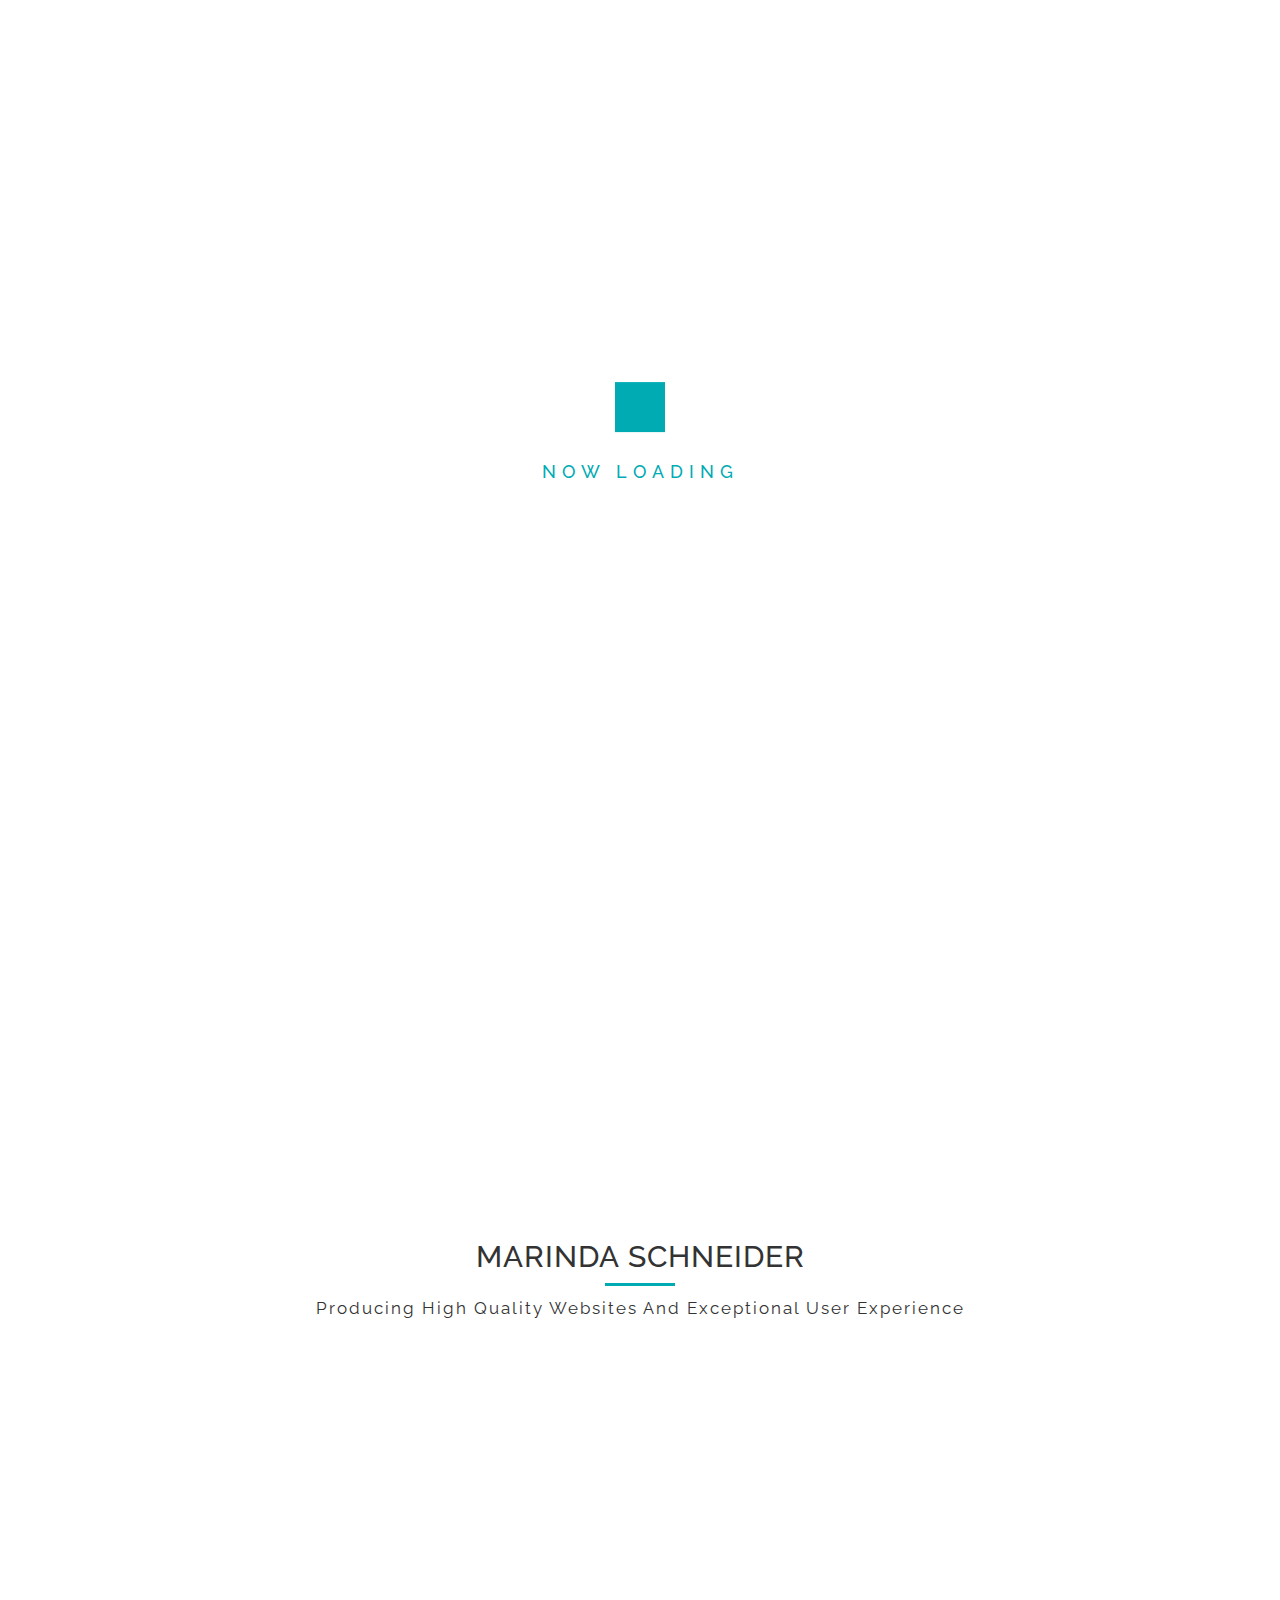
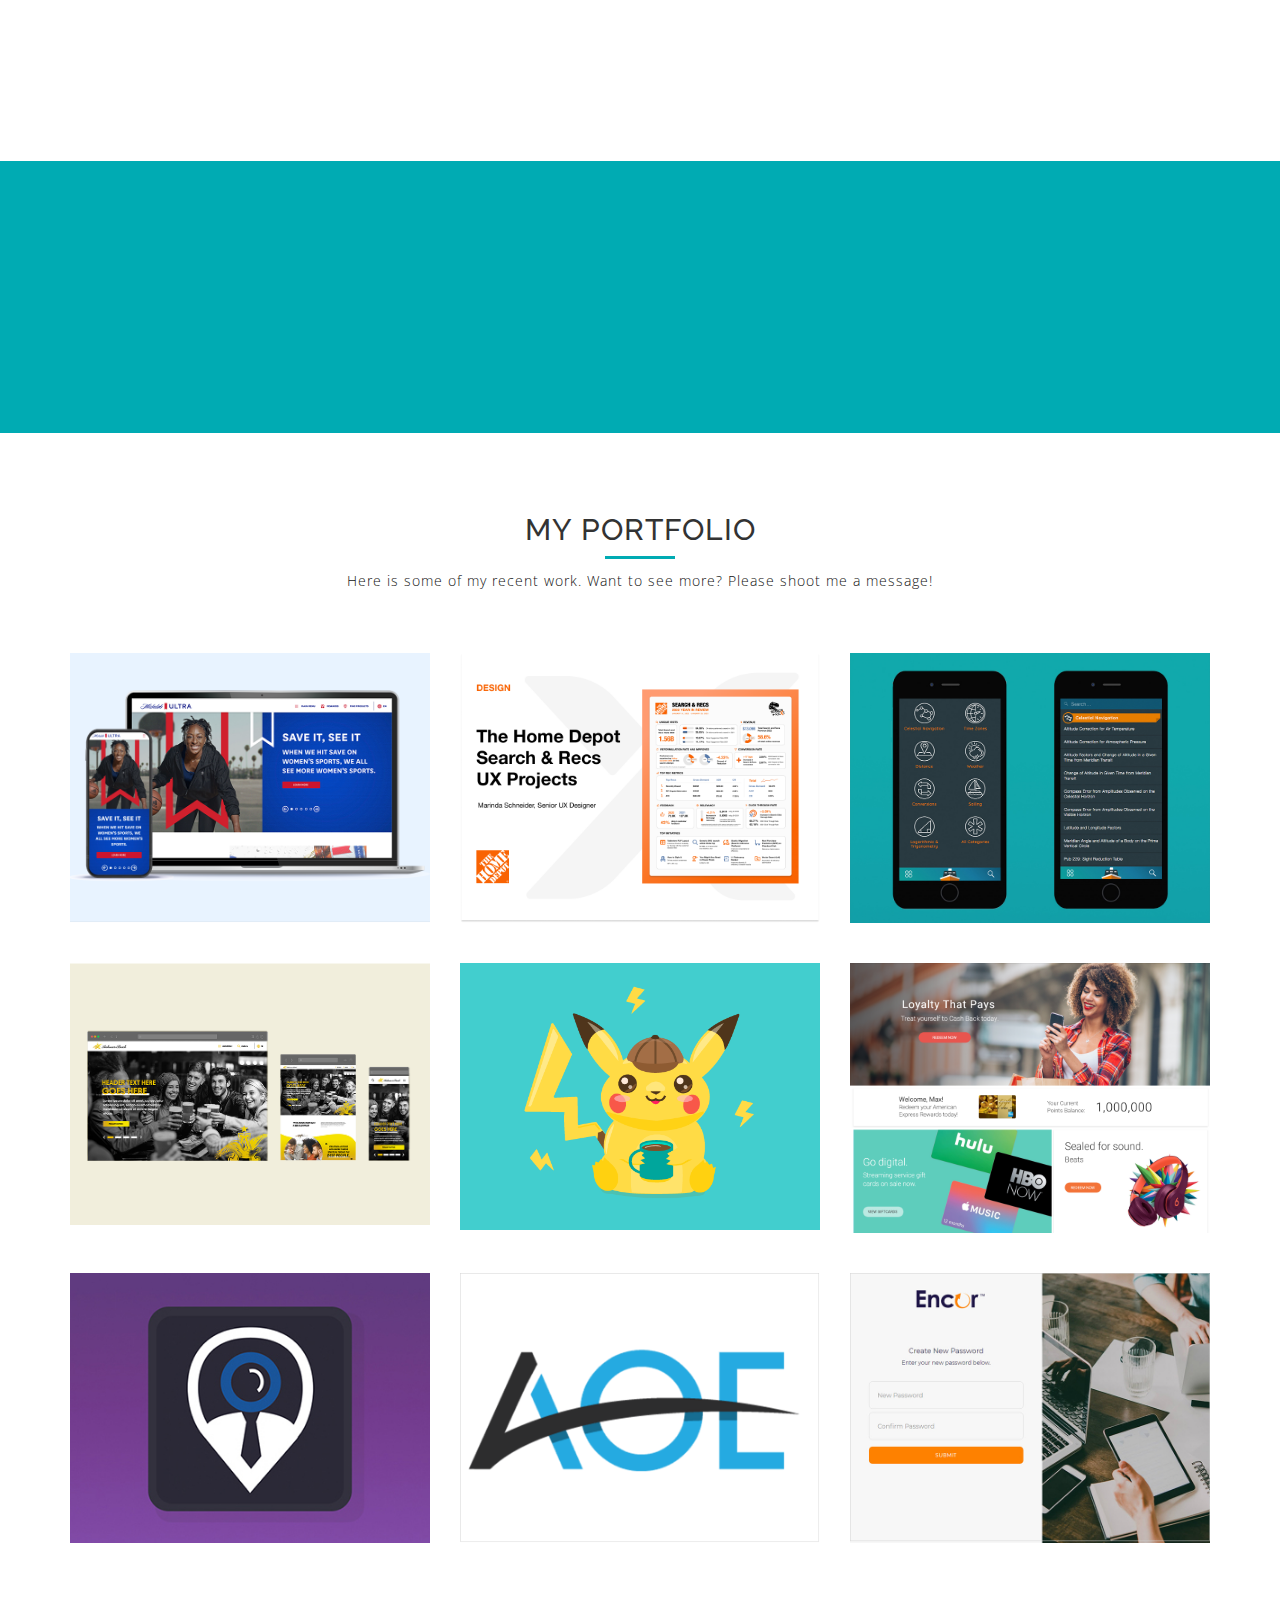
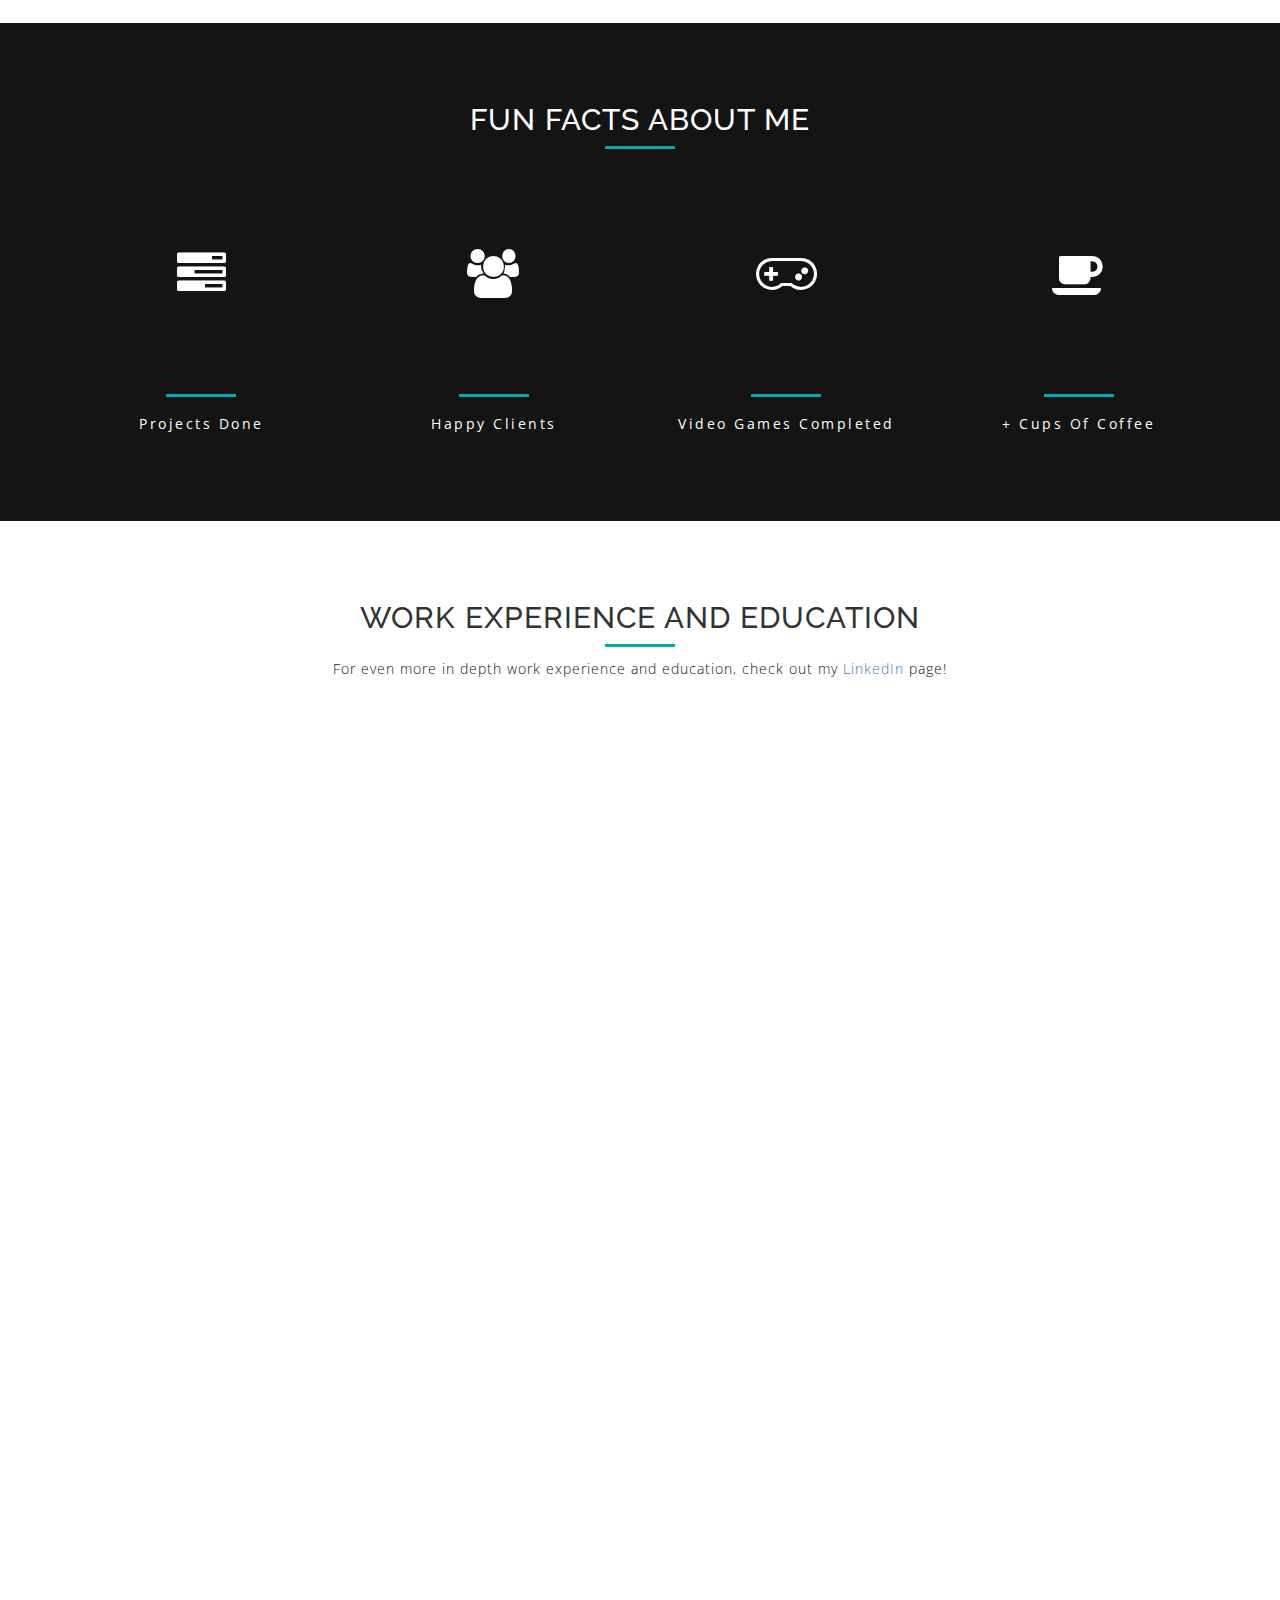
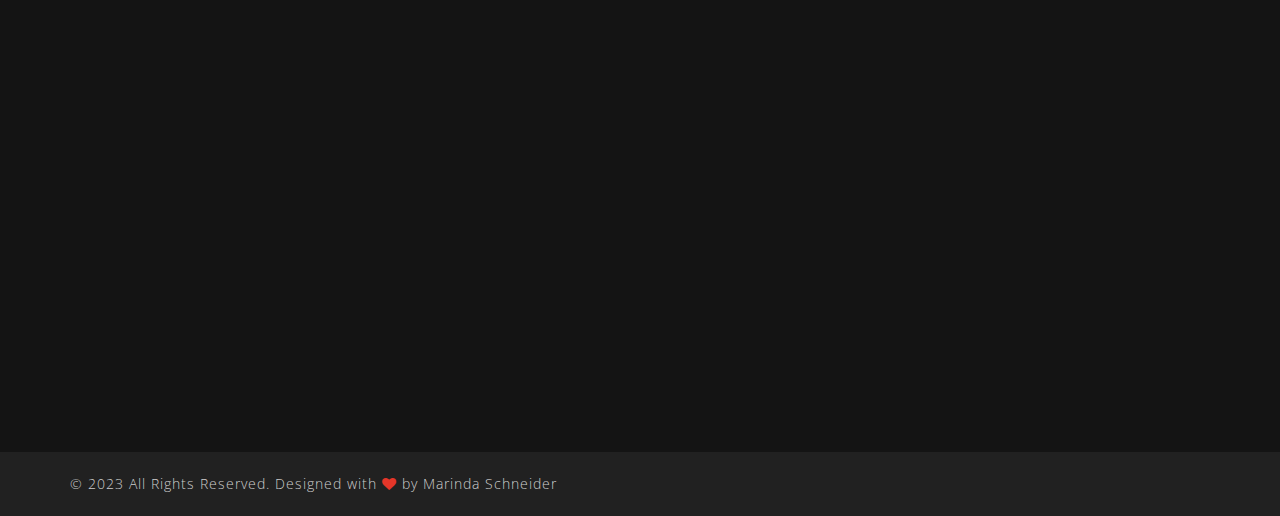
==== index.html @ 177c88ee "Update index.html" ====
<!DOCTYPE html>
<html lang="en">
<head>
	<meta charset="utf-8">
	<!-- IE compatibility -->
    <meta http-equiv="X-UA-Compatible" content="IE=edge">
    <meta name="viewport" content="width=device-width, initial-scale=1">
    <meta name="description" content="Prema is a personal responsive portfolio template based on bootstrap v3.3.6">
    <meta name="author" content="Ahmed Beheiry">

	<title>Marinda Lynn | Portfolio</title>

	<!-- Favicons Links -->
	<link rel="apple-touch-icon" sizes="180x180" href="img/favicons/apple-touch-icon.png">
	<link rel="icon" type="image/png" href="img/favicons/favicon-32x32.png" sizes="32x32">
	<link rel="icon" type="image/png" href="img/favicons/favicon-16x16.png" sizes="16x16">
	<link rel="manifest" href="img/favicons/manifest.json">
	<link rel="mask-icon" href="img/favicons/safari-pinned-tab.svg" color="#f7465b">
	<link rel="shortcut icon" href="img/favicons/favicon.ico">
	<meta name="msapplication-config" content="img/favicons/browserconfig.xml">
	<meta name="theme-color" content="#0c7cd5">

	<!-- Bootstrap css file -->
	<link rel="stylesheet" href="css/bootstrap.min.css">
	<!-- Fontawesome library css file -->
	<link rel="stylesheet" href="css/all.css">
	<link rel="stylesheet" href="css/font-awesome.min.css">
	<!-- Animate css file -->
	<link rel="stylesheet" href="css/animate.css">
	<!-- Slick Slider css file -->
	<link rel="stylesheet" href="css/slick.css">
	<!-- Custom styles css file -->
	<link rel="stylesheet" href="css/style.css">
	<!-- Color styles css file -->
	<link rel="stylesheet" href="css/colors/color-8.css">


	<!--[if lt IE 9]>
    	<script src="js/html5shiv.js"></script>
    	<script src="js/respond.js"></script>
    <![endif]-->

</head>
<body id="top-page" data-spy="scroll" data-target=".navbar-fixed-top" data-offset="70">

	<!-- Start Loading Page -->
	<div class="loading">
		<div class="loading-wrapper">
			<div class="loader"></div>
			<h4>Now Loading</h4>
		</div>
	</div>
	<!-- End Loading Page --> 

	<!-- start Home Section -->
	<div id="home" class="parallax main">
		<!-- Navigation -->
		<nav class="navbar navbar-default navbar-fixed-top">
			<!-- Start container -->
			<div class="container">
				<!-- Logo and toggle  -->
				<div class="navbar-header">
					<button type="button" class="navbar-toggle collapsed" data-toggle="collapse" data-target="#navbar-collaps" aria-expanded="false">
						<span class="sr-only">Toggle navigation</span>
						<span class="icon-bar"></span>
						<span class="icon-bar"></span>
						<span class="icon-bar"></span>
					</button>
					<!-- Start Logo -->
			  		<a class="scroll-link navbar-brand" href="#top-page">Marinda <span class="colored-brand">Lynn</span></a>
			  		<!-- End Logo -->
				</div>

				<!-- Collect the nav links, forms, and other content for toggling -->
				<div class="collapse navbar-collapse" id="navbar-collaps">
					<ul class="nav navbar-nav navbar-right">
						<li class="active">
							<a class="scroll-link" href="#top-page">Home</a>
						</li>
						<li>
							<a class="scroll-link" href="#about">About</a>
						</li>
						<li>
							<a class="scroll-link" href="#services">Services</a>
						</li>
						<li>
							<a class="scroll-link" href="#experiences">Experiences</a>
						</li>
						<li>
							<a class="scroll-link" href="#skills">Skills</a>
						</li>
						<li>
							<a class="scroll-link" href="#portfolio">Portfolio</a>
						</li>										
						<li>
							<a class="scroll-link" href="#contact">Contact</a>
						</li>
					</ul>
				</div>   <!-- /.navbar-collapse --> 
			</div>   <!-- End container -->
		</nav>   <!-- End Navigation -->
		<!-- Start Content -->
		<div class="hero-content-wrapper hero-overlay">
			<div class="hero-content text-center">
				<div class="container">
					<div class="row">
						<div class="col-xs-12">
							<h1>Hi I'm Marinda</h1>
							<h2>I build & design user interfaces.</h2>
							<p>UI/UX Designer<span class="dot"></span>Front-end Developer<span class="dot"></span>User Experience Expert</p>
							<a href="#portfolio" class="scroll-link btn btn-custom reverse light">My Portfolio</a>
							<a href="#contact" class="scroll-link btn btn-custom">Hire Me</a>
						</div>
					</div>
				</div>				
			</div>
		</div> <!-- End Content -->
		<a href="#about" class="go-down scroll-link">
			<span class="glyphicon glyphicon-menu-down" aria-hidden="true"></span>
		</a>
	</div>
	<!-- End Home Section -->

	<!-- Start About Me Section -->
	<section id="about" class="section">
		<div class="container">
			<div class="row">
				<div class="col-xs-12">
					<div class="profile-intro text-center">
						<div class="profile-img-wrapper wow fadeInUp" data-wow-duration="1s" data-wow-offset="200">
						<img class="img-responsive img-circle" src="img/selfie-200.png" alt="marinda profile picture">
					</div>
					<h2>Marinda Schneider</h2>
					<div class="separator centered"></div>
					<p class="title">Producing high quality websites and exceptional user experience</p>
					</div>
				</div>
			</div>
			<div class="row">
				<!-- My Personal Info -->
				<div class="profile text-center col-sm-5 col-sm-push-7">
					<div class="wow fadeInRight" data-wow-duration="1s" data-wow-offset="200">
						<h4>Personal Info</h4>
						<div class="separator centered"></div>
						<p class="para"><span class="highlight">My Name:</span> Marinda Lynn Schneider</p>
						<p class="para"><span class="highlight">Date Of Birth:</span> 12-21-1992</p>
						<p class="para"><span class="highlight">My Phone: </span>618-670-0621</a></p>
						<p class="para"><span class="highlight">E-mail:</span> <a href="mailto:marindaschneider@gmail.com">marindaschneider@gmail.com</a></p>
						<p class="para"><span class="highlight">Website:</span> <a href="#">www.marindaschneider.com</a></p>
						<p class="para"><span class="highlight">Specialties: </span>Figma, Photoshop, User Testing, HTML, CSS,</p>
						<p class="para"><span class="highlight">My Hobbies:</span> Painting, Going to Concerts, Video Games</p>
					</div>
				</div>
				<div class="info-tabs col-sm-7 col-sm-pull-5 wow fadeInLeft" data-wow-duration="1s" data-wow-offset="200">
					<!-- Tabs Nav -->
					<ul class="nav nav-tabs" role="tablist">
						<li role="presentation" class="active">
							<a href="#about-me-panel" aria-controls="about-me-panel" role="tab" data-toggle="tab">About Me</a>
						</li>
						<li role="presentation">
							<a href="#why-me-panel" aria-controls="why-me-panel" role="tab" data-toggle="tab">Why Me</a>
						</li>
						<li role="presentation">
							<a href="#my-vision-panel" aria-controls="my-vision-panel" role="tab" data-toggle="tab">My Vision</a>
						</li>
					</ul>
					<!-- Tabs Panel -->
					<div class="tab-content">
						<!-- About Me Panel -->
						<div role="tabpanel" class="tab-pane fade in active" id="about-me-panel">
							<h4>About Me</h4>
							<div class="separator"></div>
							<p class="para"><span>I am a creative designer who believes in a healthy balance of careful craft, collaboration and good old fashioned hard work. <br>I've always been drawn to the overlap between design and development. With my broad set of skills, I work on project involving everything from graphic design to UX to front-end development.</span></p>
						</div>
						<!-- Why Me Panel -->
						<div role="tabpanel" class="tab-pane fade" id="why-me-panel">
							<h4>Why to choose me</h4>
							<div class="separator"></div>
							<p class="para">Creativity is so exciting and I love making visions a reality. I believe my attentiveness and drive help me truly analyze each client's unique needs. I'm always eager to learn more and ready to adapt in this constantly changing digital environment. Let's collaborate!</p>
						</div>
						<!-- My Vision Panel -->
						<div role="tabpanel" class="tab-pane fade" id="my-vision-panel">
							<h4>Merging both hemispheres of the brain</h4>
							<div class="separator"></div>
							<p class="para">By bringing the left and right parts of the brain together—I create results and creativity.</p>
							<p class="para">Left brain: entrepreneur<br>My quest for performance, driving results, and my love of numbers push me to achieve unparalleled results.</p>
							<p class="para">Right brain: creative<br>I add a playful element to my best practices, as well as a fun aesthetic that is both charming and surprising.</p>
						</div>
					</div>
				</div>
			</div>
		</div>
	</section>
	<!-- End About Me Section -->

	<!-- Start Ready Section -->
	<section id="ready" class="section text-center">
		<div class="container">
			<div class="row">
				<div class="col-sm-12">
					<h3 class="wow fadeInLeft" data-wow-duration="1s" data-wow-offset="200">Every challenge has a digital solution. Let's chat about it.</h3>
					<a href="#contact" class="wow fadeInUp scroll-link btn btn-custom light outline-white" data-wow-duration="1s" data-wow-offset="200">Contact me</a>
					<a href="Mschneider-Resume.pdf" class="wow fadeInUp btn btn-custom dark outline-white"  data-wow-duration="1s" data-wow-offset="200" data-wow-delay="0.2s"><i class="fa fa-download"></i> My resume</a>
				</div>
			</div>
		</div>
	</section>
	<!-- End Ready Section -->

		<!-- Start Portfolio Section -->
	<section id="portfolio" class="section text-center">
		<div class="container">
			<div class="row">
				<div class="col-xs-12">
					<div class="section-intro">
						<h2>My Portfolio</h2>
						<div class="separator centered"></div>
						<p class="para">Here is some of my recent work. Want to see more? Please shoot me a message!</p>
					</div>
				</div>
			</div>
			<!-- Toggle categories | hide for now -->
			<!-- <div class="controls">
				<button class="filter btn btn-custom" data-filter="all" data-toggle="tooltip" data-placement="top" title="9">All</button>
				<button class="filter btn btn-custom" data-filter=".design" data-toggle="tooltip" data-placement="top" title="3">Design</button>
				<button class="filter btn btn-custom" data-filter=".development" data-toggle="tooltip" data-placement="top" title="4">Development</button>
				<button class="filter btn btn-custom" data-filter=".branding" data-toggle="tooltip" data-placement="top" title="4">UI/UX</button>
			</div> -->
			<div id="Container" class="row">
				<!-- Project 1 -->
				<div class="mix design branding col-md-4 col-sm-6 col-xs-12" data-my-order="1">
					<div class="project" data-toggle="modal" data-target="#modal">
						<div class="project-img-wrapper">
							<img class="center-block img-responsive" src="img/ultra-800.png" alt="project-1">
						</div>
						<div class="img-overlay">
							<div class="overlay-text">
								<h4>Michelob ULTRA</h4>
								<p>UI/UX | Design</p>
							</div>
						</div>
					</div>	
					<!-- Modal -->
					<div class="modal fade" id="modal" tabindex="-1" role="dialog" aria-labelledby="label_1">
					  <div class="modal-dialog" role="document">
					    <div class="modal-content">
					      <div class="modal-header">
					        <button type="button" class="close" data-dismiss="modal" aria-label="Close"><span aria-hidden="true">&times;</span></button>
					        <h4 class="modal-title" id="label_1">Anheuser-Busch | Michelob ULTRA</h4>
					      </div>
					      <div class="modal-body">
					        <img class="center-block img-responsive thumbnail" src="img/ultra-800.png" alt="project-1">
					        <h4>Michelob ULTRA Site Rebuild</h4>
					        <div class="separator"></div>
					        <p class="para subtitle">( design, UI/UX )</p>
					        <p class="para project-description">All of the Anheuser-Busch websites needed a data-driven revamp, and I was hired as one of the lead designers for the job. We collected qualitative and quantitative data, created personas, site maps and user journeys, and applied that data to create a fresh responsive design. We were able to bring the work hard, play hard mantra of Michelob ULTRA to life through engaging animations, clean use of white space, and placement of the right beautiful imagery.</p>
					        <a href="https://www.figma.com/proto/SZB9YFiKSXVrILWa5N7ptN/Site-Rebuild-Michelob-ULTRA?node-id=108-32043&scaling=scale-down&page-id=108%3A32041&starting-point-node-id=108%3A32043&show-proto-sidebar=1" class="btn btn-custom btn-custom-reverse" target=”_blank”>Figma - Desktop</a>
					        <a href="https://www.figma.com/proto/SZB9YFiKSXVrILWa5N7ptN/Site-Rebuild-Michelob-ULTRA?node-id=2893-27808&scaling=scale-down&page-id=2893%3A26605&starting-point-node-id=2893%3A28347&show-proto-sidebar=1" class="btn btn-custom btn-custom-reverse" target=”_blank”>Figma - Mobile</a> 
					      </div>
					    </div>
					  </div>
					</div>  <!-- End Modal -->
				</div>
				<!-- Project 2 -->
				<div class="mix branding col-md-4 col-sm-6 col-xs-12" data-my-order="2">
					<div class="project" data-toggle="modal" data-target="#modal-2">
						<div class="project-img-wrapper">
							<img class="center-block img-responsive" src="img/home-depot-cover.png" alt="project-2">
						</div>
						<div class="img-overlay">
							<div class="overlay-text">
								<h4>Home Depot Projects</h4>
								<p>UI/UX Design & Research</p>
							</div>
						</div>
					</div>	
					<!-- Modal -->
					<div class="modal fade" id="modal-2" tabindex="-1" role="dialog" aria-labelledby="label_2">
					  <div class="modal-dialog" role="document">
					    <div class="modal-content">
					      <div class="modal-header">
					        <button type="button" class="close" data-dismiss="modal" aria-label="Close"><span aria-hidden="true">&times;</span></button>
					        <h4 class="modal-title" id="label_2">The Home Depot Projects</h4>
					      </div>
					      <div class="modal-body">
					        <img class="center-block img-responsive thumbnail" src="img/img/home-depot-cover.png" alt="project-2">
					        <h4>Buy It Again, Trending Recs and Infographic</h4>
					        <div class="separator"></div>
					        <p class="para subtitle">( UI/UX Design & Research )</p>
					        <p class="para project-description">Coming Soon</p>
					        <!-- <a href="https://xd.adobe.com/view/ff026f66-040e-455d-7834-1e8c994f4675-8933/" class="btn btn-custom btn-custom-reverse" target="_blank">Live Preview</a> -->
					      </div>
					    </div>
					  </div>
					</div>  <!-- End Modal -->
				</div>
				<!-- Project 3 -->
				<div class="mix design development col-md-4 col-sm-6 col-xs-12" data-my-order="3">
					<div class="project" data-toggle="modal" data-target="#modal-3">
						<div class="project-img-wrapper">
							<img class="center-block img-responsive" src="img/nat-calc.jpg" alt="project-3">
						</div>
						<div class="img-overlay">
							<div class="overlay-text">
								<h4>Nautical Calculator</h4>
								<p>design | development</p>
							</div>
						</div>
					</div>	
					<!-- Modal -->
					<div class="modal fade" id="modal-3" tabindex="-1" role="dialog" aria-labelledby="label_3">
					  <div class="modal-dialog" role="document">
					    <div class="modal-content">
					      <div class="modal-header">
					        <button type="button" class="close" data-dismiss="modal" aria-label="Close"><span aria-hidden="true">&times;</span></button>
					        <h4 class="modal-title" id="label_3">Nautical Calculator</h4>
					      </div>
					      <div class="modal-body">
					        <img class="center-block img-responsive thumbnail" src="img/nat-calc-full.jpg" alt="project-3">
					        <h4>Nautical Calculator</h4>
					        <div class="separator"></div>
					        <p class="para subtitle">( design, development )</p>
					        <p class="para project-description">This Nautical Calculator app was built to solve many of the equations and conversions associated with marine navigation. We designed this mobile app to be a powerful tool for mariners, and built with Node.js and Cordova.</p>
					      </div>
					    </div>
					  </div>
					</div>  <!-- End Modal -->
				</div>
				<!-- Project 4 -->
				<div class="mix branding col-md-4 col-sm-6 col-xs-12" data-my-order="4">
					<div class="project" data-toggle="modal" data-target="#modal-4">
						<div class="project-img-wrapper">
							<img class="center-block img-responsive" src="img/ab-crop.png" alt="project-4">
						</div>
						<div class="img-overlay">
							<div class="overlay-text">
								<h4>Anheuser-Busch</h4>
								<p>UI/UX | Design</p>
							</div>
						</div>
					</div>	
					<!-- Modal -->
					<div class="modal fade" id="modal-4" tabindex="-1" role="dialog" aria-labelledby="label_4">
					  <div class="modal-dialog" role="document">
					    <div class="modal-content">
					      <div class="modal-header">
					        <button type="button" class="close" data-dismiss="modal" aria-label="Close"><span aria-hidden="true">&times;</span></button>
					        <h4 class="modal-title" id="label_4">Anheuser-Busch Site Rebuild</h4>
					      </div>
					      <div class="modal-body">
					        <img class="center-block img-responsive thumbnail" src="img/ab-home.png" alt="project-4">
					        <h4>Anheuser-Busch Site Rebuild - Home & Careers</h4>
					        <div class="separator"></div>
					        <p class="para subtitle">( UI/UX )</p>
					        <p class="para project-description">All of the Anheuser-Busch websites needed a data-driven revamp, and I was hired as one of the lead designers for the job. I assisted another talented Senior designer Edwin Diaz on the Anhueser-Busch.com design. We created an experience that feels exciting and modern, but still captures the spirit of AB's brand.</p>
					        <a href="https://www.figma.com/proto/5yY6zvdUsDvL7zmJSzQRVh/Anheuser-Busch-Site-Rebuild-12-19?node-id=101-23250&scaling=scale-down&starting-point-node-id=101%3A23929" class="btn btn-custom btn-custom-reverse" target=”_blank”>Figma - Desktop</a>
					        <a href="https://www.figma.com/proto/5yY6zvdUsDvL7zmJSzQRVh/Anheuser-Busch-Site-Rebuild-12-19?node-id=101-19154&scaling=scale-down&starting-point-node-id=101%3A21224" class="btn btn-custom btn-custom-reverse" target=”_blank”>Figma - Mobile</a> 
					      </div>
					    </div>
					  </div>
					</div>  <!-- End Modal -->
				</div>
				<!-- Project 5 -->
				<div class="mix design col-md-4 col-sm-6 col-xs-12" data-my-order="5">
					<div class="project" data-toggle="modal" data-target="#modal-5">
						<div class="project-img-wrapper">
							<img class="center-block img-responsive" src="img/dec-pika.png" alt="project-5">
						</div>
						<div class="img-overlay">
							<div class="overlay-text">
								<h4>Detective Pikachu</h4>
								<p>design</p>
							</div>
						</div>
					</div>	
					<!-- Modal -->
					<div class="modal fade" id="modal-5" tabindex="-1" role="dialog" aria-labelledby="label_5">
					  <div class="modal-dialog" role="document">
					    <div class="modal-content">
					      <div class="modal-header">
					        <button type="button" class="close" data-dismiss="modal" aria-label="Close"><span aria-hidden="true">&times;</span></button>
					        <h4 class="modal-title" id="label_5">Detective Pikachu</h4>
					      </div>
					      <div class="modal-body">
					        <img class="center-block img-responsive thumbnail" src="img/dec-pika.png" alt="project-5">
					        <h4>Detective Pikachu</h4>
					        <div class="separator"></div>
					        <p class="para subtitle">( design )</p>
					        <p class="para project-description">Detective Pikachu is a fun illustration I made in my free time!</p>
					      </div>
					    </div>
					  </div>
					</div>  <!-- End Modal -->
				</div>
				<!-- Project 6 -->
				<div class="mix development col-md-4 col-sm-6 col-xs-12" data-my-order="6">
					<div class="project" data-toggle="modal" data-target="#modal-6">
						<div class="project-img-wrapper">
							<img class="center-block img-responsive" src="img/symphony-crop.png" alt="project-6">
						</div>
						<div class="img-overlay">
							<div class="overlay-text">
								<h4>Symphony Loyalty Platform</h4>
								<p>UI/UX | Design | Development</p>
							</div>
						</div>
					</div>	
					<!-- Modal -->
					<div class="modal fade" id="modal-6" tabindex="-1" role="dialog" aria-labelledby="label_6">
					  <div class="modal-dialog" role="document">
					    <div class="modal-content">
					      <div class="modal-header">
					        <button type="button" class="close" data-dismiss="modal" aria-label="Close"><span aria-hidden="true">&times;</span></button>
					        <h4 class="modal-title" id="label_6">Symphony Loyalty Prototype</h4>
					      </div>
					      <div class="modal-body">
					        <img class="center-block img-responsive thumbnail" src="img/symphony.png" alt="project-2">
					        <h4>Symphony Loyalty Prototype</h4>
					        <div class="separator"></div>
					        <p class="para subtitle">( UI/UX | development )</p>
					        <p class="para project-description">This robust prototype was created as the design framework for a new loyalty site. It takes inspiration from Google's Material Design and features a modern, user-friendly experience. Features like single page checkout, pop-up notifications, category feature page, and wishlist guide the user through a seamless and engaging e-commerce experience.</p>
					        <a href="https://xd.adobe.com/view/ff026f66-040e-455d-7834-1e8c994f4675-8933/" class="btn btn-custom btn-custom-reverse" target="_blank">Live Preview</a>
					      </div>
					    </div>
					  </div>
					</div>  <!-- End Modal -->
				</div>
				<!-- Project 7 -->
				<div class="mix branding col-md-4 col-sm-6 col-xs-12" data-my-order="7">
					<div class="project" data-toggle="modal" data-target="#modal-7">
						<div class="project-img-wrapper">
							<img class="center-block img-responsive" src="img/employee_finder_crop.jpg" alt="project-7">
						</div>
						<div class="img-overlay">
							<div class="overlay-text">
								<h4>Employee Finder App</h4>
								<p>UI/UX | Design | Development</p>
							</div>
						</div>
					</div>	
					<!-- Modal -->
					<div class="modal fade" id="modal-7" tabindex="-1" role="dialog" aria-labelledby="label_7">
					  <div class="modal-dialog" role="document">
					    <div class="modal-content">
					      <div class="modal-header">
					        <button type="button" class="close" data-dismiss="modal" aria-label="Close"><span aria-hidden="true">&times;</span></button>
					        <h4 class="modal-title" id="label_7">Employee Finder</h4>
					      </div>
					      <div class="modal-body">
					        <img class="center-block img-responsive thumbnail" src="img/employee_finder.jpg" alt="project-7">
					        <h4>Employee Finder React.js App</h4>
					        <div class="separator"></div>
					        <p class="para subtitle">( UI/UX / Development / Logo Design)</p>
					        <p class="para project-description">The Employee Finder is a React.js web app that allows the user to find employees. I created the UI for this app and developed the code with my team.</p>
					      </div>
					    </div>
					  </div>
					</div>  <!-- End Modal -->
				</div>
				<!-- Project 8 -->
				<div class="mix development col-md-4 col-sm-6 col-xs-12" data-my-order="8">
					<div class="project" data-toggle="modal" data-target="#modal-8">
						<div class="project-img-wrapper">
							<img class="center-block img-responsive" src="img/aoe-logo.png" alt="project-8">
						</div>
						<div class="img-overlay">
							<div class="overlay-text">
								<h4>AOE</h4>
								<p>UI/UX | Development</p>
							</div>
						</div>
					</div>	
					<!-- Modal -->
					<div class="modal fade" id="modal-8" tabindex="-1" role="dialog" aria-labelledby="label_8">
					  <div class="modal-dialog" role="document">
					    <div class="modal-content">
					      <div class="modal-header">
					        <button type="button" class="close" data-dismiss="modal" aria-label="Close"><span aria-hidden="true">&times;</span></button>
					        <h4 class="modal-title" id="label_8">AOE</h4>
					      </div>
					      <div class="modal-body">
					        <img class="center-block img-responsive thumbnail" src="img/aoe1.png" alt="project-8">
					        <img class="center-block img-responsive thumbnail" src="img/aoe-2.png" alt="project-8">
					        <img class="center-block img-responsive thumbnail" src="img/aoe3.png" alt="project-8">
					        <h4>AOE</h4>
					        <div class="separator"></div>
					        <p class="para subtitle">( development )</p>
					        <p class="para project-description">AOE is an intricate mapping application created for managing and plotting obstruction data. Users can query for map points (obstructions) by type, country, latitude and longitude, or filtering.</p>
					      </div>
					    </div>
					  </div>
					</div>  <!-- End Modal -->
				</div>
				<!-- Project 9 -->
				<div class="mix development col-md-4 col-sm-6 col-xs-12" data-my-order="9">
					<div class="project" data-toggle="modal" data-target="#modal-9">
						<div class="project-img-wrapper">
							<img class="center-block img-responsive" src="img/encor-login-crop.jpg" alt="project-9">
						</div>
						<div class="img-overlay">
							<div class="overlay-text">
								<h4>Encor</h4>
								<p>UI/UX | Design | Development</p>
							</div>
						</div>
					</div>	
					<!-- Modal -->
					<div class="modal fade" id="modal-9" tabindex="-1" role="dialog" aria-labelledby="label_9">
					  <div class="modal-dialog" role="document">
					    <div class="modal-content">
					      <div class="modal-header">
					        <button type="button" class="close" data-dismiss="modal" aria-label="Close"><span aria-hidden="true">&times;</span></button>
					        <h4 class="modal-title" id="label_9">Encor</h4>
					      </div>
					      <div class="modal-body">
					        <img class="center-block img-responsive thumbnail" src="img/encor-login.jpg" alt="project-9">
					        <img class="center-block img-responsive thumbnail" src="img/encor-dash.jpg" alt="project-9">
					        <img class="center-block img-responsive thumbnail" src="img/ods.jpg" alt="project-9">
					        <h4>Encor</h4>
					        <div class="separator"></div>
					        <p class="para subtitle">( development )</p>
					        <p class="para project-description">Encor is large scale loyalty management application. It's features include an order management system, catalog management, reporting, analytics, and other apps still in progress. I created and coded the login, dashboard and ODS system for this exciting new application.</p>
					        <a href="https://development-ems.meridianloyalty.com/#/login" class="btn btn-custom btn-custom-reverse">Live Preview</a>
					      </div>
					    </div>
					  </div>
					</div>  <!-- End Modal -->
				</div>
		</div>
	</section>
	<!-- End Portfolio Section -->

	<!-- Start Fun Facts Section -->
	<section id="fun-facts" class="section text-center parallax">
		<div class="overlay"></div>
		<div class="container">
			<div class="row">
				<div class="col-xs-12">
					<div class="section-intro">
						<h2>Fun Facts about Me</h2>
						<div class="separator centered"></div>
					</div>
				</div>	
			</div>
			<div class="row">
			<!-- Fact No. ( 1 ) -->
				<div class="fact col-md-3 col-sm-6">
					<i class="fa fa-tasks"></i>
					<span class="timer" data-from="0" data-to="60" data-speed="3000" data-refresh-interval="50"></span>
					<div class="separator centered"></div>
					<p>projects done</p>
				</div>
				<!-- Fact No. ( 2 ) -->
				<div class="fact col-md-3 col-sm-6">
					<i class="fa fa-users"></i>
					<span class="timer" data-from="0" data-to="75" data-speed="3000" data-refresh-interval="50"></span>
					<div class="separator centered"></div>
					<p>happy clients</p>
				</div>
				<!-- Fact No. ( 3 ) -->
				<div class="fact col-md-3 col-sm-6">
					<i class="fal fa-gamepad"></i>
					<span class="timer" data-from="0" data-to="90" data-speed="3000" data-refresh-interval="50"></span>
					<div class="separator centered"></div>
					<p>Video Games Completed</p>
				</div>
				<!-- Fact No. ( 4 ) -->
				<div class="fact col-md-3 col-sm-6">
					<i class="fa fa-coffee"></i>
					<span class="timer" data-from="0" data-to="365" data-speed="3000" data-refresh-interval="50"></span>
					<div class="separator centered"></div>
					<p>+ cups of coffee</p>
				</div>
			</div>
		</div>
	</section>
	<!-- End Fun Facts Section -->

	<!-- Start Experiences Section -->
	<section id="experiences" class="section text-center">
		<div class="container">
			<div class="row">
				<div class="col-xs-12">
					<div class="section-intro">
						<h2>Work Experience and Education</h2>
						<div class="separator centered"></div>
						<p class="para">For even more in depth work experience and education, check out my <a href="https://www.linkedin.com/in/marinda-schneider-a596467a/">LinkedIn</a> page!</p>
					</div>
				</div>
			</div>
			<!-- Start Timeline -->
			<div class="timeline-wrapper">
				<div class="timeline">
					<!-- Event ( 0 ) -->
					<div class="event row">
						<div class="col-sm-3 col-xs-12 event-left event-left-more wow fadeInUp" data-wow-duration="1s" data-wow-offset="200">
							<h4>2023 - Present</h4>
							<i class="fal fa-pen"></i>
						</div>
						<div class="col-sm-9 col-xs-12 event-right wow fadeInUp" data-wow-duration="1s" data-wow-offset="200">
							<div class="content-wrapper">
								<h4>The Home Depot</h4>
								<div class="separator"></div>
								<p class="job-title">Senior UI/UX Designer - Contract</p>
								<p class="para">◦ Collaborate with experts on multiple teams such as user research, design ops, engineering, content strategy and product to ensure cohesive branding and achieve an enhanced user experience.<br>◦ Lead discovery workshops with the balanced Search and Recommendations team to determine steps for success and create the best possible design solutions.<br>◦ Research and design new features such as “Buy It Again” in the search bar and on the product landing page, and discovery zone carousels.<br>◦ Participate in the accessibility guild to help ensure AA standards are met and improved.</p>
							</div>	
						</div>
					</div>
					<!-- Event ( 1 ) -->
					<div class="event row">
						<div class="col-sm-3 col-xs-12 event-left event-left-more wow fadeInUp" data-wow-duration="1s" data-wow-offset="200">
							<h4>2022</h4>
							<i class="fal fa-palette"></i>
						</div>
						<div class="col-sm-9 col-xs-12 event-right wow fadeInUp" data-wow-duration="1s" data-wow-offset="200">
							<div class="content-wrapper">
								<h4>Anheuser-Busch</h4>
								<div class="separator"></div>
								<p class="job-title">UI/UX Designer - Contract</p>
								<p class="para">◦ Designed new responsive websites and design systems for Michelob ULTRA, Golden Road, and Natural Light using the Lean UX process and Figma<br>◦ Collaborated with UX researchers to build data-driven websites with continuous user testing and research.<br>◦ Used Builder.io CMS to assist developers and bring new websites to life<br>◦ Conducted UI/UX interviews and assisted new team members on projects such as the Anheuser-Busch website rebuild and Neon Burst.</p>
							</div>	
						</div>
					</div>
					<!-- Event ( 2 ) -->
					<div class="event row">
						<div class="col-sm-3 col-xs-12 event-left event-left-more wow fadeInUp" data-wow-duration="1s" data-wow-offset="200">
							<h4>2017 - 2022</h4>
							<i class="fal fa-pen-nib"></i>
						</div>
						<div class="col-sm-9 col-xs-12 event-right wow fadeInUp" data-wow-duration="1s" data-wow-offset="200">
							<div class="content-wrapper">
								<h4>InComm Incentives (formerly Meridian Loyalty)</h4>
								<div class="separator"></div>
								<p class="job-title">UI/UX Engineer II</p>
								<p class="para">◦ Lead the design and front-end team for large scale incentive and loyalty programs<br>◦ Create mockups and prototypes of incentive engagement websites for fortune 500 companies<br>◦ Develop responsive and interactive UI/UX solutions for Meridian's WhereverWeb platform solution using HTML, CSS, JavaScript and jQuery<br>◦ Work with project managers and other developers to assure the best product is delivered<br>◦ Create graphics in Illustrator and Photoshop including logos, website banner images, custom icons and more</p>
							</div>	
						</div>
					</div>
					<!-- Event ( 3 ) -->
					<div class="event row">
						<div class="col-sm-3 col-xs-12 event-left wow fadeInUp" data-wow-duration="1s" data-wow-offset="200">
							<h4>2016-2017</h4>
							<i class="fal fa-code"></i>
						</div>
						<div class="col-sm-9 col-xs-12 event-right wow fadeInUp" data-wow-duration="1s" data-wow-offset="200">
							<div class="content-wrapper">
								<h4>NJVC-LLC</h4>
								<div class="separator"></div>
								<p class="job-title">Software Engineer Associate</p>
								<p class="para">◦ Develop interactive UI/UX solutions using HTML, CSS, Ember.js, React.js, and Node.js from the ground up<br>◦ Work with agile team to develop robust web and mobile applications based on responsive design<br>◦ Utilize style guides and sass to compile css and maintain consistency<br>◦ Create SVG icons, logos, loading animations, and other graphics</p>
							</div>	
						</div>
					</div>
					<!-- Event ( 4 ) -->
					<div class="event row">
						<div class="col-sm-3 col-xs-12 event-left event-left-more wow fadeInUp" data-wow-duration="1s" data-wow-offset="200">
							<h4>2016</h4>
							<i class="fab fa-wordpress-simple"></i>
						</div>
						<div class="col-sm-9 col-xs-12 event-right wow fadeInUp" data-wow-duration="1s" data-wow-offset="200">
							<div class="content-wrapper">
								<h4>Junior Code Academy</h4>
								<div class="separator"></div>
								<p class="job-title">Web Design Instructor & Graphic Designer</p>
								<p class="para">◦ Apply knowledge of HTML, CSS, JavaScript, and Wordpress to teach kids the basics of web design and functionality<br>◦ Create flyers, coupons, and other designs to help promote JCA<br>◦ Participate in marketing team committee, presentations, and attend events</p>
							</div>	
						</div>
					</div>
					<!-- Event ( 5 ) -->
					<div class="event row">
						<div class="col-sm-3 col-xs-12 event-left event-left-more wow fadeInUp" data-wow-duration="1s" data-wow-offset="200">
							<h4>2015 -2016</h4>
							<i class="fal fa-file-certificate"></i>
						</div>
						<div class="col-sm-9 col-xs-12 event-right wow fadeInUp" data-wow-duration="1s" data-wow-offset="200">
							<div class="content-wrapper">
								<h4>Southwestern Illinois College</h4>
								<div class="separator"></div>
								<p class="job-title">Associate's of Applied Science</p>
								<p class="para">◦ Graduated with a 3.9 GPA and Associate's of Applied Science in Web Development and Administration.</p>
							</div>	
						</div>
					</div>
					<!-- Event ( 6 ) -->
					<div class="event graduation row">
						<div class="col-sm-3 col-xs-12 event-left wow fadeInUp" data-wow-duration="1s" data-wow-offset="200">
							<h4>2011 - 2015</h4>
							<i class="fal fa-graduation-cap"></i>
						</div>
						<div class="col-sm-9 col-xs-12 event-right last-event wow fadeInUp" data-wow-duration="1s" data-wow-offset="200">
							<div class="content-wrapper">
								<h4>Southern Illinois University Edwardsville</h4>
								<div class="separator"></div>
								<p class="job-title">Bachelor's of Arts</p>
								<p class="para">◦ Graduated with a 3.5 GPA and BA in Graphic Design. Also worked as a graphic designer for University Housing during my time at SIUE.</p>
							</div>	
						</div>
					</div>
				</div>
			</div> <!-- End Timeline -->
		</div>
	</section>
	<!-- End Experiences Section -->

	<!-- Start Testimonials Section -->
	<!-- End Testimonials Section -->

	<!-- Start Clients Section -->
	<!-- End Clients Section -->

	<!-- Start Contact Section -->
	<div id="contact" class="section text-center parallax">
		<div class="container">
			<div class="overlay"></div>
			<div class="row">
				<div class="col-xs-12 wow fadeIn" data-wow-duration="1s" data-wow-offset="200">
					<div class="section-intro">
						<h2>Keep in touch</h2>
						<div class="separator centered"></div>
					</div>
				</div>	
			</div>
			<div class="row">
				<div class="col-md-6 col-sm-12">
					<div class="row">
						<div class="col-sm-6 col-xs-12 call-info wow fadeInUp" data-wow-duration="1s" data-wow-offset="200">
							<div class="info-wrapper">
								<i class="fa fa-home fa-fw"></i>
								<h4>My Place</h4>
								<p class="para">Maplewood, St. Louis, Missouri</p>
							</div>	
						</div>
						<div class="col-sm-6 col-xs-12 call-info wow fadeInUp" data-wow-duration="1s" data-wow-offset="200">
							<div class="info-wrapper">
								<i class="fa fa-phone fa-fw"></i>
								<h4>Call Me</h4>
								<p class="para">618-670-0621</p>
							</div>	
						</div>
					</div>
					<div class="row">
						<div class="col-sm-6 col-xs-12 call-info wow fadeInUp" data-wow-duration="1s" data-wow-offset="200">
							<div class="info-wrapper">
								<i class="fa fa-envelope-o fa-fw"></i>
								<h4>Email me</h4>
								<p class="para">marindaschneider@gmail.com</p>
							</div>	
						</div>
						<div class="col-sm-6 col-xs-12 call-info wow fadeInUp" data-wow-duration="1s" data-wow-offset="200">
							<div class="info-wrapper">
								<i class="fa fa-clock-o fa-fw"></i>
								<h4>Work Hours</h4>
								<p class="para">Mon - Fri : 9:30am - 6:00pm</p>
							</div>
						</div>
					</div>
				</div>
				<div class="col-md-6 col-sm-12 wow fadeInUp" data-wow-duration="1s" data-wow-offset="200">
					<!-- Start Contact Form -->
					<form data-toggle="validator" id="contact-form" role="form">
						<div class="form-intro">
							<h4>Leave Me A Message</h4>
							<div class="separator"></div>
							<p class="para">If you’d like to find out if I'm the right designer for you and your project, please just call or email to ask me some questions. Otherwise, just fill in the form below.  Nice and easy!</p>
						</div>
						<div class="form-group">
							<div class="input-group">
								<label for="name" class="input-group-addon">
									<span class="glyphicon glyphicon-user"></span>
								</label>
								<input type="text" placeholder="Your Name" class="form-control col-xs-12" id="name" name="name" data-error="Please enter a correct name." required>
							</div>							
							<span class="help-block with-errors"></span>
						</div>
						<div class="form-group">
							<div class="input-group">
								<label for="mail" class="input-group-addon">
									<span class="glyphicon glyphicon-envelope"></span>
								</label>
								<input type="email" placeholder="Your E-mail" class="form-control col-xs-12" id="mail" name="mail" pattern="[a-z0-9._%+-]+@[a-z0-9.-]+\.[a-z]{2,4}$" data-error="Please enter a correct E-mail." required>
							</div>							
							<span class="help-block with-errors"></span>
						</div>
						<div class="form-group">					
							<div class="input-group">
								<label for="message" class="input-group-addon">
									<span class="glyphicon glyphicon-comment"></span>
								</label>
								<textarea class="form-control" rows="4" id="message" name="message" placeholder="Type your message" data-error="Please enter your message" required></textarea>
							</div>				
							<span class="help-block with-errors"></span>
						</div>
						<div>
							<button type="submit" id="submit" class="btn btn-custom btn-block">Send Message</button>
						</div>					
					</form>  <!-- End Contact Form -->
					<div class="form-response">&nbsp;</div>
				</div>
			</div>
			<div class="row">
				<div class="col-xs-12 social-wrapper wow fadeInLeft" data-wow-duration="1s" data-wow-offset="100">
					<h4>follow me here :</h4>
					<!-- Follow Me Social Links -->
					<div class="social-links">
						<a href="https://www.linkedin.com/in/marinda-schneider-a596467a/" class="icon li"></a> <!-- Linkedin Link -->
						<a href="https://dribbble.com/marindaschneider" class="icon dr"></a> <!-- Dribbble Link -->
						<a href="https://www.behance.net/MarindaSchneider" class="icon be"></a> <!-- Behance Link -->
					</div>
				</div>
			</div>
		</div>
	</div>
	<!-- End Contact Section -->

	<!-- Start Google Map Section -->
<!-- 	<section id="map" class="gmap"></section> -->
	<!-- End Google Map Section -->

	<!-- Start Footer Section -->
	<footer>
		<div class="copyright">
			<div class="container">
				<div class="row">
					<div class="col-xs-12">
						<p class="para">&copy; 2023 All Rights Reserved. Designed with <i class="fa fa-heart"></i> by Marinda Schneider</p>
					</div>
				</div>
			</div>
		</div>
	</footer>
	<!-- End Footer Section -->

	<!-- Start To Top Button -->
	<div id="toTop">
		<div class="top-button">
			<i class="fa fa-angle-up"></i>
		</div>
	</div>
	<!-- End To Top Button -->

	<!-- jQuery JS file -->
	<script src="js/jquery-1.12.1.min.js"></script>
	<!-- Bootstrap JS file -->
	<script src="js/bootstrap.min.js"></script>
	<!-- jQuery easing file -->
	<script src="js/jquery.easing.1.3.js"></script>
	<!-- Parallax JS file -->
	<script src="js/jquery.parallax-1.1.3.js"></script>
	<!-- Smoothscroll JS file -->
	<script src="js/smoothscroll.js"></script>
	<!-- appear JS file -->
	<script src="js/jquery.appear.js"></script>
	<!-- Count-to JS file -->
	<script src="js/jquery.countTo.js"></script>
	<!-- EasyPieChart JS file -->
	<script src="js/jquery.easypiechart.min.js"></script>
	<!-- Mixitup JS file -->
	<script src="js/jquery.mixitup.min.js"></script>
	<!-- Slick Slider JS file -->
	<script src="js/slick.min.js"></script>
	<!-- Typed JS file -->
	<script src="js/typed.min.js"></script>
	<!-- Bootstrap form validator JS file -->
	<script src="js/validator.min.js"></script>
	<!-- Google Map -->
	<!-- <script type="text/javascript" src="https://maps.googleapis.com/maps/api/js?key=YourKeyHere"></script> -->
	<script src="https://maps.googleapis.com/maps/api/js?v=3.exp"></script>
	<!-- Map JS file -->
	<script src="js/gmaps.min.js"></script>
	<!-- Light Map Js file -->
	<script class="map-script" src="js/light-map.js"></script>
	<!-- Custom JS file -->
	<script src="js/scripts.js"></script>
	<!-- Wow.js file -->
	<script src="js/wow.min.js"></script>
	<script>
		new WOW().init();
	</script>
</body>
</html>
---- css/all.css ----
.fa,
.fas,
.far,
.fal,
.fab {
  -moz-osx-font-smoothing: grayscale;
  -webkit-font-smoothing: antialiased;
  display: inline-block;
  font-style: normal;
  font-variant: normal;
  text-rendering: auto;
  line-height: 1; }

.fa-lg {
  font-size: 1.33333em;
  line-height: 0.75em;
  vertical-align: -.0667em; }

.fa-xs {
  font-size: .75em; }

.fa-sm {
  font-size: .875em; }

.fa-1x {
  font-size: 1em; }

.fa-2x {
  font-size: 2em; }

.fa-3x {
  font-size: 3em; }

.fa-4x {
  font-size: 4em; }

.fa-5x {
  font-size: 5em; }

.fa-6x {
  font-size: 6em; }

.fa-7x {
  font-size: 7em; }

.fa-8x {
  font-size: 8em; }

.fa-9x {
  font-size: 9em; }

.fa-10x {
  font-size: 10em; }

.fa-fw {
  text-align: center;
  width: 1.25em; }

.fa-ul {
  list-style-type: none;
  margin-left: 2.5em;
  padding-left: 0; }
  .fa-ul > li {
    position: relative; }

.fa-li {
  left: -2em;
  position: absolute;
  text-align: center;
  width: 2em;
  line-height: inherit; }

.fa-border {
  border: solid 0.08em #eee;
  border-radius: .1em;
  padding: .2em .25em .15em; }

.fa-pull-left {
  float: left; }

.fa-pull-right {
  float: right; }

.fa.fa-pull-left,
.fas.fa-pull-left,
.far.fa-pull-left,
.fal.fa-pull-left,
.fab.fa-pull-left {
  margin-right: .3em; }

.fa.fa-pull-right,
.fas.fa-pull-right,
.far.fa-pull-right,
.fal.fa-pull-right,
.fab.fa-pull-right {
  margin-left: .3em; }

.fa-spin {
  -webkit-animation: fa-spin 2s infinite linear;
          animation: fa-spin 2s infinite linear; }

.fa-pulse {
  -webkit-animation: fa-spin 1s infinite steps(8);
          animation: fa-spin 1s infinite steps(8); }

@-webkit-keyframes fa-spin {
  0% {
    -webkit-transform: rotate(0deg);
            transform: rotate(0deg); }
  100% {
    -webkit-transform: rotate(360deg);
            transform: rotate(360deg); } }

@keyframes fa-spin {
  0% {
    -webkit-transform: rotate(0deg);
            transform: rotate(0deg); }
  100% {
    -webkit-transform: rotate(360deg);
            transform: rotate(360deg); } }

.fa-rotate-90 {
  -ms-filter: "progid:DXImageTransform.Microsoft.BasicImage(rotation=1)";
  -webkit-transform: rotate(90deg);
          transform: rotate(90deg); }

.fa-rotate-180 {
  -ms-filter: "progid:DXImageTransform.Microsoft.BasicImage(rotation=2)";
  -webkit-transform: rotate(180deg);
          transform: rotate(180deg); }

.fa-rotate-270 {
  -ms-filter: "progid:DXImageTransform.Microsoft.BasicImage(rotation=3)";
  -webkit-transform: rotate(270deg);
          transform: rotate(270deg); }

.fa-flip-horizontal {
  -ms-filter: "progid:DXImageTransform.Microsoft.BasicImage(rotation=0, mirror=1)";
  -webkit-transform: scale(-1, 1);
          transform: scale(-1, 1); }

.fa-flip-vertical {
  -ms-filter: "progid:DXImageTransform.Microsoft.BasicImage(rotation=2, mirror=1)";
  -webkit-transform: scale(1, -1);
          transform: scale(1, -1); }

.fa-flip-horizontal.fa-flip-vertical {
  -ms-filter: "progid:DXImageTransform.Microsoft.BasicImage(rotation=2, mirror=1)";
  -webkit-transform: scale(-1, -1);
          transform: scale(-1, -1); }

:root .fa-rotate-90,
:root .fa-rotate-180,
:root .fa-rotate-270,
:root .fa-flip-horizontal,
:root .fa-flip-vertical {
  -webkit-filter: none;
          filter: none; }

.fa-stack {
  display: inline-block;
  height: 2em;
  line-height: 2em;
  position: relative;
  vertical-align: middle;
  width: 2.5em; }

.fa-stack-1x,
.fa-stack-2x {
  left: 0;
  position: absolute;
  text-align: center;
  width: 100%; }

.fa-stack-1x {
  line-height: inherit; }

.fa-stack-2x {
  font-size: 2em; }

.fa-inverse {
  color: #fff; }

/* Font Awesome uses the Unicode Private Use Area (PUA) to ensure screen
readers do not read off random characters that represent icons */
.fa-500px:before {
  content: "\f26e"; }

.fa-abacus:before {
  content: "\f640"; }

.fa-accessible-icon:before {
  content: "\f368"; }

.fa-accusoft:before {
  content: "\f369"; }

.fa-acorn:before {
  content: "\f6ae"; }

.fa-acquisitions-incorporated:before {
  content: "\f6af"; }

.fa-ad:before {
  content: "\f641"; }

.fa-address-book:before {
  content: "\f2b9"; }

.fa-address-card:before {
  content: "\f2bb"; }

.fa-adjust:before {
  content: "\f042"; }

.fa-adn:before {
  content: "\f170"; }

.fa-adobe:before {
  content: "\f778"; }

.fa-adversal:before {
  content: "\f36a"; }

.fa-affiliatetheme:before {
  content: "\f36b"; }

.fa-air-freshener:before {
  content: "\f5d0"; }

.fa-alarm-clock:before {
  content: "\f34e"; }

.fa-algolia:before {
  content: "\f36c"; }

.fa-alicorn:before {
  content: "\f6b0"; }

.fa-align-center:before {
  content: "\f037"; }

.fa-align-justify:before {
  content: "\f039"; }

.fa-align-left:before {
  content: "\f036"; }

.fa-align-right:before {
  content: "\f038"; }

.fa-alipay:before {
  content: "\f642"; }

.fa-allergies:before {
  content: "\f461"; }

.fa-amazon:before {
  content: "\f270"; }

.fa-amazon-pay:before {
  content: "\f42c"; }

.fa-ambulance:before {
  content: "\f0f9"; }

.fa-american-sign-language-interpreting:before {
  content: "\f2a3"; }

.fa-amilia:before {
  content: "\f36d"; }

.fa-analytics:before {
  content: "\f643"; }

.fa-anchor:before {
  content: "\f13d"; }

.fa-android:before {
  content: "\f17b"; }

.fa-angel:before {
  content: "\f779"; }

.fa-angellist:before {
  content: "\f209"; }

.fa-angle-double-down:before {
  content: "\f103"; }

.fa-angle-double-left:before {
  content: "\f100"; }

.fa-angle-double-right:before {
  content: "\f101"; }

.fa-angle-double-up:before {
  content: "\f102"; }

.fa-angle-down:before {
  content: "\f107"; }

.fa-angle-left:before {
  content: "\f104"; }

.fa-angle-right:before {
  content: "\f105"; }

.fa-angle-up:before {
  content: "\f106"; }

.fa-angry:before {
  content: "\f556"; }

.fa-angrycreative:before {
  content: "\f36e"; }

.fa-angular:before {
  content: "\f420"; }

.fa-ankh:before {
  content: "\f644"; }

.fa-app-store:before {
  content: "\f36f"; }

.fa-app-store-ios:before {
  content: "\f370"; }

.fa-apper:before {
  content: "\f371"; }

.fa-apple:before {
  content: "\f179"; }

.fa-apple-alt:before {
  content: "\f5d1"; }

.fa-apple-crate:before {
  content: "\f6b1"; }

.fa-apple-pay:before {
  content: "\f415"; }

.fa-archive:before {
  content: "\f187"; }

.fa-archway:before {
  content: "\f557"; }

.fa-arrow-alt-circle-down:before {
  content: "\f358"; }

.fa-arrow-alt-circle-left:before {
  content: "\f359"; }

.fa-arrow-alt-circle-right:before {
  content: "\f35a"; }

.fa-arrow-alt-circle-up:before {
  content: "\f35b"; }

.fa-arrow-alt-down:before {
  content: "\f354"; }

.fa-arrow-alt-from-bottom:before {
  content: "\f346"; }

.fa-arrow-alt-from-left:before {
  content: "\f347"; }

.fa-arrow-alt-from-right:before {
  content: "\f348"; }

.fa-arrow-alt-from-top:before {
  content: "\f349"; }

.fa-arrow-alt-left:before {
  content: "\f355"; }

.fa-arrow-alt-right:before {
  content: "\f356"; }

.fa-arrow-alt-square-down:before {
  content: "\f350"; }

.fa-arrow-alt-square-left:before {
  content: "\f351"; }

.fa-arrow-alt-square-right:before {
  content: "\f352"; }

.fa-arrow-alt-square-up:before {
  content: "\f353"; }

.fa-arrow-alt-to-bottom:before {
  content: "\f34a"; }

.fa-arrow-alt-to-left:before {
  content: "\f34b"; }

.fa-arrow-alt-to-right:before {
  content: "\f34c"; }

.fa-arrow-alt-to-top:before {
  content: "\f34d"; }

.fa-arrow-alt-up:before {
  content: "\f357"; }

.fa-arrow-circle-down:before {
  content: "\f0ab"; }

.fa-arrow-circle-left:before {
  content: "\f0a8"; }

.fa-arrow-circle-right:before {
  content: "\f0a9"; }

.fa-arrow-circle-up:before {
  content: "\f0aa"; }

.fa-arrow-down:before {
  content: "\f063"; }

.fa-arrow-from-bottom:before {
  content: "\f342"; }

.fa-arrow-from-left:before {
  content: "\f343"; }

.fa-arrow-from-right:before {
  content: "\f344"; }

.fa-arrow-from-top:before {
  content: "\f345"; }

.fa-arrow-left:before {
  content: "\f060"; }

.fa-arrow-right:before {
  content: "\f061"; }

.fa-arrow-square-down:before {
  content: "\f339"; }

.fa-arrow-square-left:before {
  content: "\f33a"; }

.fa-arrow-square-right:before {
  content: "\f33b"; }

.fa-arrow-square-up:before {
  content: "\f33c"; }

.fa-arrow-to-bottom:before {
  content: "\f33d"; }

.fa-arrow-to-left:before {
  content: "\f33e"; }

.fa-arrow-to-right:before {
  content: "\f340"; }

.fa-arrow-to-top:before {
  content: "\f341"; }

.fa-arrow-up:before {
  content: "\f062"; }

.fa-arrows:before {
  content: "\f047"; }

.fa-arrows-alt:before {
  content: "\f0b2"; }

.fa-arrows-alt-h:before {
  content: "\f337"; }

.fa-arrows-alt-v:before {
  content: "\f338"; }

.fa-arrows-h:before {
  content: "\f07e"; }

.fa-arrows-v:before {
  content: "\f07d"; }

.fa-artstation:before {
  content: "\f77a"; }

.fa-assistive-listening-systems:before {
  content: "\f2a2"; }

.fa-asterisk:before {
  content: "\f069"; }

.fa-asymmetrik:before {
  content: "\f372"; }

.fa-at:before {
  content: "\f1fa"; }

.fa-atlas:before {
  content: "\f558"; }

.fa-atlassian:before {
  content: "\f77b"; }

.fa-atom:before {
  content: "\f5d2"; }

.fa-atom-alt:before {
  content: "\f5d3"; }

.fa-audible:before {
  content: "\f373"; }

.fa-audio-description:before {
  content: "\f29e"; }

.fa-autoprefixer:before {
  content: "\f41c"; }

.fa-avianex:before {
  content: "\f374"; }

.fa-aviato:before {
  content: "\f421"; }

.fa-award:before {
  content: "\f559"; }

.fa-aws:before {
  content: "\f375"; }

.fa-axe:before {
  content: "\f6b2"; }

.fa-axe-battle:before {
  content: "\f6b3"; }

.fa-baby:before {
  content: "\f77c"; }

.fa-baby-carriage:before {
  content: "\f77d"; }

.fa-backpack:before {
  content: "\f5d4"; }

.fa-backspace:before {
  content: "\f55a"; }

.fa-backward:before {
  content: "\f04a"; }

.fa-badge:before {
  content: "\f335"; }

.fa-badge-check:before {
  content: "\f336"; }

.fa-badge-dollar:before {
  content: "\f645"; }

.fa-badge-percent:before {
  content: "\f646"; }

.fa-badger-honey:before {
  content: "\f6b4"; }

.fa-balance-scale:before {
  content: "\f24e"; }

.fa-balance-scale-left:before {
  content: "\f515"; }

.fa-balance-scale-right:before {
  content: "\f516"; }

.fa-ball-pile:before {
  content: "\f77e"; }

.fa-ballot:before {
  content: "\f732"; }

.fa-ballot-check:before {
  content: "\f733"; }

.fa-ban:before {
  content: "\f05e"; }

.fa-band-aid:before {
  content: "\f462"; }

.fa-bandcamp:before {
  content: "\f2d5"; }

.fa-barcode:before {
  content: "\f02a"; }

.fa-barcode-alt:before {
  content: "\f463"; }

.fa-barcode-read:before {
  content: "\f464"; }

.fa-barcode-scan:before {
  content: "\f465"; }

.fa-bars:before {
  content: "\f0c9"; }

.fa-baseball:before {
  content: "\f432"; }

.fa-baseball-ball:before {
  content: "\f433"; }

.fa-basketball-ball:before {
  content: "\f434"; }

.fa-basketball-hoop:before {
  content: "\f435"; }

.fa-bat:before {
  content: "\f6b5"; }

.fa-bath:before {
  content: "\f2cd"; }

.fa-battery-bolt:before {
  content: "\f376"; }

.fa-battery-empty:before {
  content: "\f244"; }

.fa-battery-full:before {
  content: "\f240"; }

.fa-battery-half:before {
  content: "\f242"; }

.fa-battery-quarter:before {
  content: "\f243"; }

.fa-battery-slash:before {
  content: "\f377"; }

.fa-battery-three-quarters:before {
  content: "\f241"; }

.fa-bed:before {
  content: "\f236"; }

.fa-beer:before {
  content: "\f0fc"; }

.fa-behance:before {
  content: "\f1b4"; }

.fa-behance-square:before {
  content: "\f1b5"; }

.fa-bell:before {
  content: "\f0f3"; }

.fa-bell-school:before {
  content: "\f5d5"; }

.fa-bell-school-slash:before {
  content: "\f5d6"; }

.fa-bell-slash:before {
  content: "\f1f6"; }

.fa-bells:before {
  content: "\f77f"; }

.fa-bezier-curve:before {
  content: "\f55b"; }

.fa-bible:before {
  content: "\f647"; }

.fa-bicycle:before {
  content: "\f206"; }

.fa-bimobject:before {
  content: "\f378"; }

.fa-binoculars:before {
  content: "\f1e5"; }

.fa-biohazard:before {
  content: "\f780"; }

.fa-birthday-cake:before {
  content: "\f1fd"; }

.fa-bitbucket:before {
  content: "\f171"; }

.fa-bitcoin:before {
  content: "\f379"; }

.fa-bity:before {
  content: "\f37a"; }

.fa-black-tie:before {
  content: "\f27e"; }

.fa-blackberry:before {
  content: "\f37b"; }

.fa-blanket:before {
  content: "\f498"; }

.fa-blender:before {
  content: "\f517"; }

.fa-blender-phone:before {
  content: "\f6b6"; }

.fa-blind:before {
  content: "\f29d"; }

.fa-blog:before {
  content: "\f781"; }

.fa-blogger:before {
  content: "\f37c"; }

.fa-blogger-b:before {
  content: "\f37d"; }

.fa-bluetooth:before {
  content: "\f293"; }

.fa-bluetooth-b:before {
  content: "\f294"; }

.fa-bold:before {
  content: "\f032"; }

.fa-bolt:before {
  content: "\f0e7"; }

.fa-bomb:before {
  content: "\f1e2"; }

.fa-bone:before {
  content: "\f5d7"; }

.fa-bone-break:before {
  content: "\f5d8"; }

.fa-bong:before {
  content: "\f55c"; }

.fa-book:before {
  content: "\f02d"; }

.fa-book-alt:before {
  content: "\f5d9"; }

.fa-book-dead:before {
  content: "\f6b7"; }

.fa-book-heart:before {
  content: "\f499"; }

.fa-book-open:before {
  content: "\f518"; }

.fa-book-reader:before {
  content: "\f5da"; }

.fa-book-spells:before {
  content: "\f6b8"; }

.fa-bookmark:before {
  content: "\f02e"; }

.fa-books:before {
  content: "\f5db"; }

.fa-boot:before {
  content: "\f782"; }

.fa-booth-curtain:before {
  content: "\f734"; }

.fa-bow-arrow:before {
  content: "\f6b9"; }

.fa-bowling-ball:before {
  content: "\f436"; }

.fa-bowling-pins:before {
  content: "\f437"; }

.fa-box:before {
  content: "\f466"; }

.fa-box-alt:before {
  content: "\f49a"; }

.fa-box-ballot:before {
  content: "\f735"; }

.fa-box-check:before {
  content: "\f467"; }

.fa-box-fragile:before {
  content: "\f49b"; }

.fa-box-full:before {
  content: "\f49c"; }

.fa-box-heart:before {
  content: "\f49d"; }

.fa-box-open:before {
  content: "\f49e"; }

.fa-box-up:before {
  content: "\f49f"; }

.fa-box-usd:before {
  content: "\f4a0"; }

.fa-boxes:before {
  content: "\f468"; }

.fa-boxes-alt:before {
  content: "\f4a1"; }

.fa-boxing-glove:before {
  content: "\f438"; }

.fa-braille:before {
  content: "\f2a1"; }

.fa-brain:before {
  content: "\f5dc"; }

.fa-briefcase:before {
  content: "\f0b1"; }

.fa-briefcase-medical:before {
  content: "\f469"; }

.fa-broadcast-tower:before {
  content: "\f519"; }

.fa-broom:before {
  content: "\f51a"; }

.fa-browser:before {
  content: "\f37e"; }

.fa-brush:before {
  content: "\f55d"; }

.fa-btc:before {
  content: "\f15a"; }

.fa-bug:before {
  content: "\f188"; }

.fa-building:before {
  content: "\f1ad"; }

.fa-bullhorn:before {
  content: "\f0a1"; }

.fa-bullseye:before {
  content: "\f140"; }

.fa-bullseye-arrow:before {
  content: "\f648"; }

.fa-bullseye-pointer:before {
  content: "\f649"; }

.fa-burn:before {
  content: "\f46a"; }

.fa-buromobelexperte:before {
  content: "\f37f"; }

.fa-bus:before {
  content: "\f207"; }

.fa-bus-alt:before {
  content: "\f55e"; }

.fa-bus-school:before {
  content: "\f5dd"; }

.fa-business-time:before {
  content: "\f64a"; }

.fa-buysellads:before {
  content: "\f20d"; }

.fa-cabinet-filing:before {
  content: "\f64b"; }

.fa-calculator:before {
  content: "\f1ec"; }

.fa-calculator-alt:before {
  content: "\f64c"; }

.fa-calendar:before {
  content: "\f133"; }

.fa-calendar-alt:before {
  content: "\f073"; }

.fa-calendar-check:before {
  content: "\f274"; }

.fa-calendar-day:before {
  content: "\f783"; }

.fa-calendar-edit:before {
  content: "\f333"; }

.fa-calendar-exclamation:before {
  content: "\f334"; }

.fa-calendar-minus:before {
  content: "\f272"; }

.fa-calendar-plus:before {
  content: "\f271"; }

.fa-calendar-star:before {
  content: "\f736"; }

.fa-calendar-times:before {
  content: "\f273"; }

.fa-calendar-week:before {
  content: "\f784"; }

.fa-camera:before {
  content: "\f030"; }

.fa-camera-alt:before {
  content: "\f332"; }

.fa-camera-retro:before {
  content: "\f083"; }

.fa-campfire:before {
  content: "\f6ba"; }

.fa-campground:before {
  content: "\f6bb"; }

.fa-canadian-maple-leaf:before {
  content: "\f785"; }

.fa-candle-holder:before {
  content: "\f6bc"; }

.fa-candy-cane:before {
  content: "\f786"; }

.fa-candy-corn:before {
  content: "\f6bd"; }

.fa-cannabis:before {
  content: "\f55f"; }

.fa-capsules:before {
  content: "\f46b"; }

.fa-car:before {
  content: "\f1b9"; }

.fa-car-alt:before {
  content: "\f5de"; }

.fa-car-battery:before {
  content: "\f5df"; }

.fa-car-bump:before {
  content: "\f5e0"; }

.fa-car-crash:before {
  content: "\f5e1"; }

.fa-car-garage:before {
  content: "\f5e2"; }

.fa-car-mechanic:before {
  content: "\f5e3"; }

.fa-car-side:before {
  content: "\f5e4"; }

.fa-car-tilt:before {
  content: "\f5e5"; }

.fa-car-wash:before {
  content: "\f5e6"; }

.fa-caret-circle-down:before {
  content: "\f32d"; }

.fa-caret-circle-left:before {
  content: "\f32e"; }

.fa-caret-circle-right:before {
  content: "\f330"; }

.fa-caret-circle-up:before {
  content: "\f331"; }

.fa-caret-down:before {
  content: "\f0d7"; }

.fa-caret-left:before {
  content: "\f0d9"; }

.fa-caret-right:before {
  content: "\f0da"; }

.fa-caret-square-down:before {
  content: "\f150"; }

.fa-caret-square-left:before {
  content: "\f191"; }

.fa-caret-square-right:before {
  content: "\f152"; }

.fa-caret-square-up:before {
  content: "\f151"; }

.fa-caret-up:before {
  content: "\f0d8"; }

.fa-carrot:before {
  content: "\f787"; }

.fa-cart-arrow-down:before {
  content: "\f218"; }

.fa-cart-plus:before {
  content: "\f217"; }

.fa-cash-register:before {
  content: "\f788"; }

.fa-cat:before {
  content: "\f6be"; }

.fa-cauldron:before {
  content: "\f6bf"; }

.fa-cc-amazon-pay:before {
  content: "\f42d"; }

.fa-cc-amex:before {
  content: "\f1f3"; }

.fa-cc-apple-pay:before {
  content: "\f416"; }

.fa-cc-diners-club:before {
  content: "\f24c"; }

.fa-cc-discover:before {
  content: "\f1f2"; }

.fa-cc-jcb:before {
  content: "\f24b"; }

.fa-cc-mastercard:before {
  content: "\f1f1"; }

.fa-cc-paypal:before {
  content: "\f1f4"; }

.fa-cc-stripe:before {
  content: "\f1f5"; }

.fa-cc-visa:before {
  content: "\f1f0"; }

.fa-centercode:before {
  content: "\f380"; }

.fa-centos:before {
  content: "\f789"; }

.fa-certificate:before {
  content: "\f0a3"; }

.fa-chair:before {
  content: "\f6c0"; }

.fa-chair-office:before {
  content: "\f6c1"; }

.fa-chalkboard:before {
  content: "\f51b"; }

.fa-chalkboard-teacher:before {
  content: "\f51c"; }

.fa-charging-station:before {
  content: "\f5e7"; }

.fa-chart-area:before {
  content: "\f1fe"; }

.fa-chart-bar:before {
  content: "\f080"; }

.fa-chart-line:before {
  content: "\f201"; }

.fa-chart-line-down:before {
  content: "\f64d"; }

.fa-chart-network:before {
  content: "\f78a"; }

.fa-chart-pie:before {
  content: "\f200"; }

.fa-chart-pie-alt:before {
  content: "\f64e"; }

.fa-check:before {
  content: "\f00c"; }

.fa-check-circle:before {
  content: "\f058"; }

.fa-check-double:before {
  content: "\f560"; }

.fa-check-square:before {
  content: "\f14a"; }

.fa-chess:before {
  content: "\f439"; }

.fa-chess-bishop:before {
  content: "\f43a"; }

.fa-chess-bishop-alt:before {
  content: "\f43b"; }

.fa-chess-board:before {
  content: "\f43c"; }

.fa-chess-clock:before {
  content: "\f43d"; }

.fa-chess-clock-alt:before {
  content: "\f43e"; }

.fa-chess-king:before {
  content: "\f43f"; }

.fa-chess-king-alt:before {
  content: "\f440"; }

.fa-chess-knight:before {
  content: "\f441"; }

.fa-chess-knight-alt:before {
  content: "\f442"; }

.fa-chess-pawn:before {
  content: "\f443"; }

.fa-chess-pawn-alt:before {
  content: "\f444"; }

.fa-chess-queen:before {
  content: "\f445"; }

.fa-chess-queen-alt:before {
  content: "\f446"; }

.fa-chess-rook:before {
  content: "\f447"; }

.fa-chess-rook-alt:before {
  content: "\f448"; }

.fa-chevron-circle-down:before {
  content: "\f13a"; }

.fa-chevron-circle-left:before {
  content: "\f137"; }

.fa-chevron-circle-right:before {
  content: "\f138"; }

.fa-chevron-circle-up:before {
  content: "\f139"; }

.fa-chevron-double-down:before {
  content: "\f322"; }

.fa-chevron-double-left:before {
  content: "\f323"; }

.fa-chevron-double-right:before {
  content: "\f324"; }

.fa-chevron-double-up:before {
  content: "\f325"; }

.fa-chevron-down:before {
  content: "\f078"; }

.fa-chevron-left:before {
  content: "\f053"; }

.fa-chevron-right:before {
  content: "\f054"; }

.fa-chevron-square-down:before {
  content: "\f329"; }

.fa-chevron-square-left:before {
  content: "\f32a"; }

.fa-chevron-square-right:before {
  content: "\f32b"; }

.fa-chevron-square-up:before {
  content: "\f32c"; }

.fa-chevron-up:before {
  content: "\f077"; }

.fa-child:before {
  content: "\f1ae"; }

.fa-chimney:before {
  content: "\f78b"; }

.fa-chrome:before {
  content: "\f268"; }

.fa-church:before {
  content: "\f51d"; }

.fa-circle:before {
  content: "\f111"; }

.fa-circle-notch:before {
  content: "\f1ce"; }

.fa-city:before {
  content: "\f64f"; }

.fa-claw-marks:before {
  content: "\f6c2"; }

.fa-clipboard:before {
  content: "\f328"; }

.fa-clipboard-check:before {
  content: "\f46c"; }

.fa-clipboard-list:before {
  content: "\f46d"; }

.fa-clipboard-list-check:before {
  content: "\f737"; }

.fa-clipboard-prescription:before {
  content: "\f5e8"; }

.fa-clock:before {
  content: "\f017"; }

.fa-clone:before {
  content: "\f24d"; }

.fa-closed-captioning:before {
  content: "\f20a"; }

.fa-cloud:before {
  content: "\f0c2"; }

.fa-cloud-download:before {
  content: "\f0ed"; }

.fa-cloud-download-alt:before {
  content: "\f381"; }

.fa-cloud-drizzle:before {
  content: "\f738"; }

.fa-cloud-hail:before {
  content: "\f739"; }

.fa-cloud-hail-mixed:before {
  content: "\f73a"; }

.fa-cloud-meatball:before {
  content: "\f73b"; }

.fa-cloud-moon:before {
  content: "\f6c3"; }

.fa-cloud-moon-rain:before {
  content: "\f73c"; }

.fa-cloud-rain:before {
  content: "\f73d"; }

.fa-cloud-rainbow:before {
  content: "\f73e"; }

.fa-cloud-showers:before {
  content: "\f73f"; }

.fa-cloud-showers-heavy:before {
  content: "\f740"; }

.fa-cloud-sleet:before {
  content: "\f741"; }

.fa-cloud-snow:before {
  content: "\f742"; }

.fa-cloud-sun:before {
  content: "\f6c4"; }

.fa-cloud-sun-rain:before {
  content: "\f743"; }

.fa-cloud-upload:before {
  content: "\f0ee"; }

.fa-cloud-upload-alt:before {
  content: "\f382"; }

.fa-clouds:before {
  content: "\f744"; }

.fa-clouds-moon:before {
  content: "\f745"; }

.fa-clouds-sun:before {
  content: "\f746"; }

.fa-cloudscale:before {
  content: "\f383"; }

.fa-cloudsmith:before {
  content: "\f384"; }

.fa-cloudversify:before {
  content: "\f385"; }

.fa-club:before {
  content: "\f327"; }

.fa-cocktail:before {
  content: "\f561"; }

.fa-code:before {
  content: "\f121"; }

.fa-code-branch:before {
  content: "\f126"; }

.fa-code-commit:before {
  content: "\f386"; }

.fa-code-merge:before {
  content: "\f387"; }

.fa-codepen:before {
  content: "\f1cb"; }

.fa-codiepie:before {
  content: "\f284"; }

.fa-coffee:before {
  content: "\f0f4"; }

.fa-coffee-togo:before {
  content: "\f6c5"; }

.fa-coffin:before {
  content: "\f6c6"; }

.fa-cog:before {
  content: "\f013"; }

.fa-cogs:before {
  content: "\f085"; }

.fa-coins:before {
  content: "\f51e"; }

.fa-columns:before {
  content: "\f0db"; }

.fa-comment:before {
  content: "\f075"; }

.fa-comment-alt:before {
  content: "\f27a"; }

.fa-comment-alt-check:before {
  content: "\f4a2"; }

.fa-comment-alt-dollar:before {
  content: "\f650"; }

.fa-comment-alt-dots:before {
  content: "\f4a3"; }

.fa-comment-alt-edit:before {
  content: "\f4a4"; }

.fa-comment-alt-exclamation:before {
  content: "\f4a5"; }

.fa-comment-alt-lines:before {
  content: "\f4a6"; }

.fa-comment-alt-minus:before {
  content: "\f4a7"; }

.fa-comment-alt-plus:before {
  content: "\f4a8"; }

.fa-comment-alt-slash:before {
  content: "\f4a9"; }

.fa-comment-alt-smile:before {
  content: "\f4aa"; }

.fa-comment-alt-times:before {
  content: "\f4ab"; }

.fa-comment-check:before {
  content: "\f4ac"; }

.fa-comment-dollar:before {
  content: "\f651"; }

.fa-comment-dots:before {
  content: "\f4ad"; }

.fa-comment-edit:before {
  content: "\f4ae"; }

.fa-comment-exclamation:before {
  content: "\f4af"; }

.fa-comment-lines:before {
  content: "\f4b0"; }

.fa-comment-minus:before {
  content: "\f4b1"; }

.fa-comment-plus:before {
  content: "\f4b2"; }

.fa-comment-slash:before {
  content: "\f4b3"; }

.fa-comment-smile:before {
  content: "\f4b4"; }

.fa-comment-times:before {
  content: "\f4b5"; }

.fa-comments:before {
  content: "\f086"; }

.fa-comments-alt:before {
  content: "\f4b6"; }

.fa-comments-alt-dollar:before {
  content: "\f652"; }

.fa-comments-dollar:before {
  content: "\f653"; }

.fa-compact-disc:before {
  content: "\f51f"; }

.fa-compass:before {
  content: "\f14e"; }

.fa-compass-slash:before {
  content: "\f5e9"; }

.fa-compress:before {
  content: "\f066"; }

.fa-compress-alt:before {
  content: "\f422"; }

.fa-compress-arrows-alt:before {
  content: "\f78c"; }

.fa-compress-wide:before {
  content: "\f326"; }

.fa-concierge-bell:before {
  content: "\f562"; }

.fa-confluence:before {
  content: "\f78d"; }

.fa-connectdevelop:before {
  content: "\f20e"; }

.fa-container-storage:before {
  content: "\f4b7"; }

.fa-contao:before {
  content: "\f26d"; }

.fa-conveyor-belt:before {
  content: "\f46e"; }

.fa-conveyor-belt-alt:before {
  content: "\f46f"; }

.fa-cookie:before {
  content: "\f563"; }

.fa-cookie-bite:before {
  content: "\f564"; }

.fa-copy:before {
  content: "\f0c5"; }

.fa-copyright:before {
  content: "\f1f9"; }

.fa-corn:before {
  content: "\f6c7"; }

.fa-couch:before {
  content: "\f4b8"; }

.fa-cow:before {
  content: "\f6c8"; }

.fa-cpanel:before {
  content: "\f388"; }

.fa-creative-commons:before {
  content: "\f25e"; }

.fa-creative-commons-by:before {
  content: "\f4e7"; }

.fa-creative-commons-nc:before {
  content: "\f4e8"; }

.fa-creative-commons-nc-eu:before {
  content: "\f4e9"; }

.fa-creative-commons-nc-jp:before {
  content: "\f4ea"; }

.fa-creative-commons-nd:before {
  content: "\f4eb"; }

.fa-creative-commons-pd:before {
  content: "\f4ec"; }

.fa-creative-commons-pd-alt:before {
  content: "\f4ed"; }

.fa-creative-commons-remix:before {
  content: "\f4ee"; }

.fa-creative-commons-sa:before {
  content: "\f4ef"; }

.fa-creative-commons-sampling:before {
  content: "\f4f0"; }

.fa-creative-commons-sampling-plus:before {
  content: "\f4f1"; }

.fa-creative-commons-share:before {
  content: "\f4f2"; }

.fa-creative-commons-zero:before {
  content: "\f4f3"; }

.fa-credit-card:before {
  content: "\f09d"; }

.fa-credit-card-blank:before {
  content: "\f389"; }

.fa-credit-card-front:before {
  content: "\f38a"; }

.fa-cricket:before {
  content: "\f449"; }

.fa-critical-role:before {
  content: "\f6c9"; }

.fa-crop:before {
  content: "\f125"; }

.fa-crop-alt:before {
  content: "\f565"; }

.fa-cross:before {
  content: "\f654"; }

.fa-crosshairs:before {
  content: "\f05b"; }

.fa-crow:before {
  content: "\f520"; }

.fa-crown:before {
  content: "\f521"; }

.fa-css3:before {
  content: "\f13c"; }

.fa-css3-alt:before {
  content: "\f38b"; }

.fa-cube:before {
  content: "\f1b2"; }

.fa-cubes:before {
  content: "\f1b3"; }

.fa-curling:before {
  content: "\f44a"; }

.fa-cut:before {
  content: "\f0c4"; }

.fa-cuttlefish:before {
  content: "\f38c"; }

.fa-d-and-d:before {
  content: "\f38d"; }

.fa-d-and-d-beyond:before {
  content: "\f6ca"; }

.fa-dagger:before {
  content: "\f6cb"; }

.fa-dashcube:before {
  content: "\f210"; }

.fa-database:before {
  content: "\f1c0"; }

.fa-deaf:before {
  content: "\f2a4"; }

.fa-deer:before {
  content: "\f78e"; }

.fa-deer-rudolph:before {
  content: "\f78f"; }

.fa-delicious:before {
  content: "\f1a5"; }

.fa-democrat:before {
  content: "\f747"; }

.fa-deploydog:before {
  content: "\f38e"; }

.fa-deskpro:before {
  content: "\f38f"; }

.fa-desktop:before {
  content: "\f108"; }

.fa-desktop-alt:before {
  content: "\f390"; }

.fa-dev:before {
  content: "\f6cc"; }

.fa-deviantart:before {
  content: "\f1bd"; }

.fa-dewpoint:before {
  content: "\f748"; }

.fa-dharmachakra:before {
  content: "\f655"; }

.fa-dhl:before {
  content: "\f790"; }

.fa-diagnoses:before {
  content: "\f470"; }

.fa-diamond:before {
  content: "\f219"; }

.fa-diaspora:before {
  content: "\f791"; }

.fa-dice:before {
  content: "\f522"; }

.fa-dice-d10:before {
  content: "\f6cd"; }

.fa-dice-d12:before {
  content: "\f6ce"; }

.fa-dice-d20:before {
  content: "\f6cf"; }

.fa-dice-d4:before {
  content: "\f6d0"; }

.fa-dice-d6:before {
  content: "\f6d1"; }

.fa-dice-d8:before {
  content: "\f6d2"; }

.fa-dice-five:before {
  content: "\f523"; }

.fa-dice-four:before {
  content: "\f524"; }

.fa-dice-one:before {
  content: "\f525"; }

.fa-dice-six:before {
  content: "\f526"; }

.fa-dice-three:before {
  content: "\f527"; }

.fa-dice-two:before {
  content: "\f528"; }

.fa-digg:before {
  content: "\f1a6"; }

.fa-digital-ocean:before {
  content: "\f391"; }

.fa-digital-tachograph:before {
  content: "\f566"; }

.fa-diploma:before {
  content: "\f5ea"; }

.fa-directions:before {
  content: "\f5eb"; }

.fa-discord:before {
  content: "\f392"; }

.fa-discourse:before {
  content: "\f393"; }

.fa-divide:before {
  content: "\f529"; }

.fa-dizzy:before {
  content: "\f567"; }

.fa-dna:before {
  content: "\f471"; }

.fa-do-not-enter:before {
  content: "\f5ec"; }

.fa-dochub:before {
  content: "\f394"; }

.fa-docker:before {
  content: "\f395"; }

.fa-dog:before {
  content: "\f6d3"; }

.fa-dog-leashed:before {
  content: "\f6d4"; }

.fa-dollar-sign:before {
  content: "\f155"; }

.fa-dolly:before {
  content: "\f472"; }

.fa-dolly-empty:before {
  content: "\f473"; }

.fa-dolly-flatbed:before {
  content: "\f474"; }

.fa-dolly-flatbed-alt:before {
  content: "\f475"; }

.fa-dolly-flatbed-empty:before {
  content: "\f476"; }

.fa-donate:before {
  content: "\f4b9"; }

.fa-door-closed:before {
  content: "\f52a"; }

.fa-door-open:before {
  content: "\f52b"; }

.fa-dot-circle:before {
  content: "\f192"; }

.fa-dove:before {
  content: "\f4ba"; }

.fa-download:before {
  content: "\f019"; }

.fa-draft2digital:before {
  content: "\f396"; }

.fa-drafting-compass:before {
  content: "\f568"; }

.fa-dragon:before {
  content: "\f6d5"; }

.fa-draw-circle:before {
  content: "\f5ed"; }

.fa-draw-polygon:before {
  content: "\f5ee"; }

.fa-draw-square:before {
  content: "\f5ef"; }

.fa-dreidel:before {
  content: "\f792"; }

.fa-dribbble:before {
  content: "\f17d"; }

.fa-dribbble-square:before {
  content: "\f397"; }

.fa-dropbox:before {
  content: "\f16b"; }

.fa-drum:before {
  content: "\f569"; }

.fa-drum-steelpan:before {
  content: "\f56a"; }

.fa-drumstick:before {
  content: "\f6d6"; }

.fa-drumstick-bite:before {
  content: "\f6d7"; }

.fa-drupal:before {
  content: "\f1a9"; }

.fa-duck:before {
  content: "\f6d8"; }

.fa-dumbbell:before {
  content: "\f44b"; }

.fa-dumpster:before {
  content: "\f793"; }

.fa-dumpster-fire:before {
  content: "\f794"; }

.fa-dungeon:before {
  content: "\f6d9"; }

.fa-dyalog:before {
  content: "\f399"; }

.fa-ear:before {
  content: "\f5f0"; }

.fa-ear-muffs:before {
  content: "\f795"; }

.fa-earlybirds:before {
  content: "\f39a"; }

.fa-ebay:before {
  content: "\f4f4"; }

.fa-eclipse:before {
  content: "\f749"; }

.fa-eclipse-alt:before {
  content: "\f74a"; }

.fa-edge:before {
  content: "\f282"; }

.fa-edit:before {
  content: "\f044"; }

.fa-eject:before {
  content: "\f052"; }

.fa-elementor:before {
  content: "\f430"; }

.fa-elephant:before {
  content: "\f6da"; }

.fa-ellipsis-h:before {
  content: "\f141"; }

.fa-ellipsis-h-alt:before {
  content: "\f39b"; }

.fa-ellipsis-v:before {
  content: "\f142"; }

.fa-ellipsis-v-alt:before {
  content: "\f39c"; }

.fa-ello:before {
  content: "\f5f1"; }

.fa-ember:before {
  content: "\f423"; }

.fa-empire:before {
  content: "\f1d1"; }

.fa-empty-set:before {
  content: "\f656"; }

.fa-engine-warning:before {
  content: "\f5f2"; }

.fa-envelope:before {
  content: "\f0e0"; }

.fa-envelope-open:before {
  content: "\f2b6"; }

.fa-envelope-open-dollar:before {
  content: "\f657"; }

.fa-envelope-open-text:before {
  content: "\f658"; }

.fa-envelope-square:before {
  content: "\f199"; }

.fa-envira:before {
  content: "\f299"; }

.fa-equals:before {
  content: "\f52c"; }

.fa-eraser:before {
  content: "\f12d"; }

.fa-erlang:before {
  content: "\f39d"; }

.fa-ethereum:before {
  content: "\f42e"; }

.fa-ethernet:before {
  content: "\f796"; }

.fa-etsy:before {
  content: "\f2d7"; }

.fa-euro-sign:before {
  content: "\f153"; }

.fa-exchange:before {
  content: "\f0ec"; }

.fa-exchange-alt:before {
  content: "\f362"; }

.fa-exclamation:before {
  content: "\f12a"; }

.fa-exclamation-circle:before {
  content: "\f06a"; }

.fa-exclamation-square:before {
  content: "\f321"; }

.fa-exclamation-triangle:before {
  content: "\f071"; }

.fa-expand:before {
  content: "\f065"; }

.fa-expand-alt:before {
  content: "\f424"; }

.fa-expand-arrows:before {
  content: "\f31d"; }

.fa-expand-arrows-alt:before {
  content: "\f31e"; }

.fa-expand-wide:before {
  content: "\f320"; }

.fa-expeditedssl:before {
  content: "\f23e"; }

.fa-external-link:before {
  content: "\f08e"; }

.fa-external-link-alt:before {
  content: "\f35d"; }

.fa-external-link-square:before {
  content: "\f14c"; }

.fa-external-link-square-alt:before {
  content: "\f360"; }

.fa-eye:before {
  content: "\f06e"; }

.fa-eye-dropper:before {
  content: "\f1fb"; }

.fa-eye-evil:before {
  content: "\f6db"; }

.fa-eye-slash:before {
  content: "\f070"; }

.fa-facebook:before {
  content: "\f09a"; }

.fa-facebook-f:before {
  content: "\f39e"; }

.fa-facebook-messenger:before {
  content: "\f39f"; }

.fa-facebook-square:before {
  content: "\f082"; }

.fa-fantasy-flight-games:before {
  content: "\f6dc"; }

.fa-fast-backward:before {
  content: "\f049"; }

.fa-fast-forward:before {
  content: "\f050"; }

.fa-fax:before {
  content: "\f1ac"; }

.fa-feather:before {
  content: "\f52d"; }

.fa-feather-alt:before {
  content: "\f56b"; }

.fa-fedex:before {
  content: "\f797"; }

.fa-fedora:before {
  content: "\f798"; }

.fa-female:before {
  content: "\f182"; }

.fa-field-hockey:before {
  content: "\f44c"; }

.fa-fighter-jet:before {
  content: "\f0fb"; }

.fa-figma:before {
  content: "\f799"; }

.fa-file:before {
  content: "\f15b"; }

.fa-file-alt:before {
  content: "\f15c"; }

.fa-file-archive:before {
  content: "\f1c6"; }

.fa-file-audio:before {
  content: "\f1c7"; }

.fa-file-certificate:before {
  content: "\f5f3"; }

.fa-file-chart-line:before {
  content: "\f659"; }

.fa-file-chart-pie:before {
  content: "\f65a"; }

.fa-file-check:before {
  content: "\f316"; }

.fa-file-code:before {
  content: "\f1c9"; }

.fa-file-contract:before {
  content: "\f56c"; }

.fa-file-csv:before {
  content: "\f6dd"; }

.fa-file-download:before {
  content: "\f56d"; }

.fa-file-edit:before {
  content: "\f31c"; }

.fa-file-excel:before {
  content: "\f1c3"; }

.fa-file-exclamation:before {
  content: "\f31a"; }

.fa-file-export:before {
  content: "\f56e"; }

.fa-file-image:before {
  content: "\f1c5"; }

.fa-file-import:before {
  content: "\f56f"; }

.fa-file-invoice:before {
  content: "\f570"; }

.fa-file-invoice-dollar:before {
  content: "\f571"; }

.fa-file-medical:before {
  content: "\f477"; }

.fa-file-medical-alt:before {
  content: "\f478"; }

.fa-file-minus:before {
  content: "\f318"; }

.fa-file-pdf:before {
  content: "\f1c1"; }

.fa-file-plus:before {
  content: "\f319"; }

.fa-file-powerpoint:before {
  content: "\f1c4"; }

.fa-file-prescription:before {
  content: "\f572"; }

.fa-file-signature:before {
  content: "\f573"; }

.fa-file-spreadsheet:before {
  content: "\f65b"; }

.fa-file-times:before {
  content: "\f317"; }

.fa-file-upload:before {
  content: "\f574"; }

.fa-file-user:before {
  content: "\f65c"; }

.fa-file-video:before {
  content: "\f1c8"; }

.fa-file-word:before {
  content: "\f1c2"; }

.fa-fill:before {
  content: "\f575"; }

.fa-fill-drip:before {
  content: "\f576"; }

.fa-film:before {
  content: "\f008"; }

.fa-film-alt:before {
  content: "\f3a0"; }

.fa-filter:before {
  content: "\f0b0"; }

.fa-fingerprint:before {
  content: "\f577"; }

.fa-fire:before {
  content: "\f06d"; }

.fa-fire-alt:before {
  content: "\f7e4"; }

.fa-fire-extinguisher:before {
  content: "\f134"; }

.fa-fire-smoke:before {
  content: "\f74b"; }

.fa-firefox:before {
  content: "\f269"; }

.fa-fireplace:before {
  content: "\f79a"; }

.fa-first-aid:before {
  content: "\f479"; }

.fa-first-order:before {
  content: "\f2b0"; }

.fa-first-order-alt:before {
  content: "\f50a"; }

.fa-firstdraft:before {
  content: "\f3a1"; }

.fa-fish:before {
  content: "\f578"; }

.fa-fist-raised:before {
  content: "\f6de"; }

.fa-flag:before {
  content: "\f024"; }

.fa-flag-alt:before {
  content: "\f74c"; }

.fa-flag-checkered:before {
  content: "\f11e"; }

.fa-flag-usa:before {
  content: "\f74d"; }

.fa-flame:before {
  content: "\f6df"; }

.fa-flask:before {
  content: "\f0c3"; }

.fa-flask-poison:before {
  content: "\f6e0"; }

.fa-flask-potion:before {
  content: "\f6e1"; }

.fa-flickr:before {
  content: "\f16e"; }

.fa-flipboard:before {
  content: "\f44d"; }

.fa-flushed:before {
  content: "\f579"; }

.fa-fly:before {
  content: "\f417"; }

.fa-fog:before {
  content: "\f74e"; }

.fa-folder:before {
  content: "\f07b"; }

.fa-folder-minus:before {
  content: "\f65d"; }

.fa-folder-open:before {
  content: "\f07c"; }

.fa-folder-plus:before {
  content: "\f65e"; }

.fa-folder-times:before {
  content: "\f65f"; }

.fa-folders:before {
  content: "\f660"; }

.fa-font:before {
  content: "\f031"; }

.fa-font-awesome:before {
  content: "\f2b4"; }

.fa-font-awesome-alt:before {
  content: "\f35c"; }

.fa-font-awesome-flag:before {
  content: "\f425"; }

.fa-font-awesome-logo-full:before {
  content: "\f4e6"; }

.fa-fonticons:before {
  content: "\f280"; }

.fa-fonticons-fi:before {
  content: "\f3a2"; }

.fa-football-ball:before {
  content: "\f44e"; }

.fa-football-helmet:before {
  content: "\f44f"; }

.fa-forklift:before {
  content: "\f47a"; }

.fa-fort-awesome:before {
  content: "\f286"; }

.fa-fort-awesome-alt:before {
  content: "\f3a3"; }

.fa-forumbee:before {
  content: "\f211"; }

.fa-forward:before {
  content: "\f04e"; }

.fa-foursquare:before {
  content: "\f180"; }

.fa-fragile:before {
  content: "\f4bb"; }

.fa-free-code-camp:before {
  content: "\f2c5"; }

.fa-freebsd:before {
  content: "\f3a4"; }

.fa-frog:before {
  content: "\f52e"; }

.fa-frosty-head:before {
  content: "\f79b"; }

.fa-frown:before {
  content: "\f119"; }

.fa-frown-open:before {
  content: "\f57a"; }

.fa-fulcrum:before {
  content: "\f50b"; }

.fa-function:before {
  content: "\f661"; }

.fa-funnel-dollar:before {
  content: "\f662"; }

.fa-futbol:before {
  content: "\f1e3"; }

.fa-galactic-republic:before {
  content: "\f50c"; }

.fa-galactic-senate:before {
  content: "\f50d"; }

.fa-gamepad:before {
  content: "\f11b"; }

.fa-gas-pump:before {
  content: "\f52f"; }

.fa-gas-pump-slash:before {
  content: "\f5f4"; }

.fa-gavel:before {
  content: "\f0e3"; }

.fa-gem:before {
  content: "\f3a5"; }

.fa-genderless:before {
  content: "\f22d"; }

.fa-get-pocket:before {
  content: "\f265"; }

.fa-gg:before {
  content: "\f260"; }

.fa-gg-circle:before {
  content: "\f261"; }

.fa-ghost:before {
  content: "\f6e2"; }

.fa-gift:before {
  content: "\f06b"; }

.fa-gift-card:before {
  content: "\f663"; }

.fa-gifts:before {
  content: "\f79c"; }

.fa-gingerbread-man:before {
  content: "\f79d"; }

.fa-git:before {
  content: "\f1d3"; }

.fa-git-square:before {
  content: "\f1d2"; }

.fa-github:before {
  content: "\f09b"; }

.fa-github-alt:before {
  content: "\f113"; }

.fa-github-square:before {
  content: "\f092"; }

.fa-gitkraken:before {
  content: "\f3a6"; }

.fa-gitlab:before {
  content: "\f296"; }

.fa-gitter:before {
  content: "\f426"; }

.fa-glass-champagne:before {
  content: "\f79e"; }

.fa-glass-cheers:before {
  content: "\f79f"; }

.fa-glass-martini:before {
  content: "\f000"; }

.fa-glass-martini-alt:before {
  content: "\f57b"; }

.fa-glass-whiskey:before {
  content: "\f7a0"; }

.fa-glass-whiskey-rocks:before {
  content: "\f7a1"; }

.fa-glasses:before {
  content: "\f530"; }

.fa-glasses-alt:before {
  content: "\f5f5"; }

.fa-glide:before {
  content: "\f2a5"; }

.fa-glide-g:before {
  content: "\f2a6"; }

.fa-globe:before {
  content: "\f0ac"; }

.fa-globe-africa:before {
  content: "\f57c"; }

.fa-globe-americas:before {
  content: "\f57d"; }

.fa-globe-asia:before {
  content: "\f57e"; }

.fa-globe-europe:before {
  content: "\f7a2"; }

.fa-globe-snow:before {
  content: "\f7a3"; }

.fa-globe-stand:before {
  content: "\f5f6"; }

.fa-gofore:before {
  content: "\f3a7"; }

.fa-golf-ball:before {
  content: "\f450"; }

.fa-golf-club:before {
  content: "\f451"; }

.fa-goodreads:before {
  content: "\f3a8"; }

.fa-goodreads-g:before {
  content: "\f3a9"; }

.fa-google:before {
  content: "\f1a0"; }

.fa-google-drive:before {
  content: "\f3aa"; }

.fa-google-play:before {
  content: "\f3ab"; }

.fa-google-plus:before {
  content: "\f2b3"; }

.fa-google-plus-g:before {
  content: "\f0d5"; }

.fa-google-plus-square:before {
  content: "\f0d4"; }

.fa-google-wallet:before {
  content: "\f1ee"; }

.fa-gopuram:before {
  content: "\f664"; }

.fa-graduation-cap:before {
  content: "\f19d"; }

.fa-gratipay:before {
  content: "\f184"; }

.fa-grav:before {
  content: "\f2d6"; }

.fa-greater-than:before {
  content: "\f531"; }

.fa-greater-than-equal:before {
  content: "\f532"; }

.fa-grimace:before {
  content: "\f57f"; }

.fa-grin:before {
  content: "\f580"; }

.fa-grin-alt:before {
  content: "\f581"; }

.fa-grin-beam:before {
  content: "\f582"; }

.fa-grin-beam-sweat:before {
  content: "\f583"; }

.fa-grin-hearts:before {
  content: "\f584"; }

.fa-grin-squint:before {
  content: "\f585"; }

.fa-grin-squint-tears:before {
  content: "\f586"; }

.fa-grin-stars:before {
  content: "\f587"; }

.fa-grin-tears:before {
  content: "\f588"; }

.fa-grin-tongue:before {
  content: "\f589"; }

.fa-grin-tongue-squint:before {
  content: "\f58a"; }

.fa-grin-tongue-wink:before {
  content: "\f58b"; }

.fa-grin-wink:before {
  content: "\f58c"; }

.fa-grip-horizontal:before {
  content: "\f58d"; }

.fa-grip-lines:before {
  content: "\f7a4"; }

.fa-grip-lines-vertical:before {
  content: "\f7a5"; }

.fa-grip-vertical:before {
  content: "\f58e"; }

.fa-gripfire:before {
  content: "\f3ac"; }

.fa-grunt:before {
  content: "\f3ad"; }

.fa-guitar:before {
  content: "\f7a6"; }

.fa-gulp:before {
  content: "\f3ae"; }

.fa-h-square:before {
  content: "\f0fd"; }

.fa-h1:before {
  content: "\f313"; }

.fa-h2:before {
  content: "\f314"; }

.fa-h3:before {
  content: "\f315"; }

.fa-hacker-news:before {
  content: "\f1d4"; }

.fa-hacker-news-square:before {
  content: "\f3af"; }

.fa-hackerrank:before {
  content: "\f5f7"; }

.fa-hammer:before {
  content: "\f6e3"; }

.fa-hammer-war:before {
  content: "\f6e4"; }

.fa-hamsa:before {
  content: "\f665"; }

.fa-hand-heart:before {
  content: "\f4bc"; }

.fa-hand-holding:before {
  content: "\f4bd"; }

.fa-hand-holding-box:before {
  content: "\f47b"; }

.fa-hand-holding-heart:before {
  content: "\f4be"; }

.fa-hand-holding-magic:before {
  content: "\f6e5"; }

.fa-hand-holding-seedling:before {
  content: "\f4bf"; }

.fa-hand-holding-usd:before {
  content: "\f4c0"; }

.fa-hand-holding-water:before {
  content: "\f4c1"; }

.fa-hand-lizard:before {
  content: "\f258"; }

.fa-hand-paper:before {
  content: "\f256"; }

.fa-hand-peace:before {
  content: "\f25b"; }

.fa-hand-point-down:before {
  content: "\f0a7"; }

.fa-hand-point-left:before {
  content: "\f0a5"; }

.fa-hand-point-right:before {
  content: "\f0a4"; }

.fa-hand-point-up:before {
  content: "\f0a6"; }

.fa-hand-pointer:before {
  content: "\f25a"; }

.fa-hand-receiving:before {
  content: "\f47c"; }

.fa-hand-rock:before {
  content: "\f255"; }

.fa-hand-scissors:before {
  content: "\f257"; }

.fa-hand-spock:before {
  content: "\f259"; }

.fa-hands:before {
  content: "\f4c2"; }

.fa-hands-heart:before {
  content: "\f4c3"; }

.fa-hands-helping:before {
  content: "\f4c4"; }

.fa-hands-usd:before {
  content: "\f4c5"; }

.fa-handshake:before {
  content: "\f2b5"; }

.fa-handshake-alt:before {
  content: "\f4c6"; }

.fa-hanukiah:before {
  content: "\f6e6"; }

.fa-hashtag:before {
  content: "\f292"; }

.fa-hat-santa:before {
  content: "\f7a7"; }

.fa-hat-winter:before {
  content: "\f7a8"; }

.fa-hat-witch:before {
  content: "\f6e7"; }

.fa-hat-wizard:before {
  content: "\f6e8"; }

.fa-haykal:before {
  content: "\f666"; }

.fa-hdd:before {
  content: "\f0a0"; }

.fa-head-side:before {
  content: "\f6e9"; }

.fa-head-vr:before {
  content: "\f6ea"; }

.fa-heading:before {
  content: "\f1dc"; }

.fa-headphones:before {
  content: "\f025"; }

.fa-headphones-alt:before {
  content: "\f58f"; }

.fa-headset:before {
  content: "\f590"; }

.fa-heart:before {
  content: "\f004"; }

.fa-heart-broken:before {
  content: "\f7a9"; }

.fa-heart-circle:before {
  content: "\f4c7"; }

.fa-heart-rate:before {
  content: "\f5f8"; }

.fa-heart-square:before {
  content: "\f4c8"; }

.fa-heartbeat:before {
  content: "\f21e"; }

.fa-helicopter:before {
  content: "\f533"; }

.fa-helmet-battle:before {
  content: "\f6eb"; }

.fa-hexagon:before {
  content: "\f312"; }

.fa-highlighter:before {
  content: "\f591"; }

.fa-hiking:before {
  content: "\f6ec"; }

.fa-hippo:before {
  content: "\f6ed"; }

.fa-hips:before {
  content: "\f452"; }

.fa-hire-a-helper:before {
  content: "\f3b0"; }

.fa-history:before {
  content: "\f1da"; }

.fa-hockey-mask:before {
  content: "\f6ee"; }

.fa-hockey-puck:before {
  content: "\f453"; }

.fa-hockey-sticks:before {
  content: "\f454"; }

.fa-holly-berry:before {
  content: "\f7aa"; }

.fa-home:before {
  content: "\f015"; }

.fa-home-heart:before {
  content: "\f4c9"; }

.fa-hood-cloak:before {
  content: "\f6ef"; }

.fa-hooli:before {
  content: "\f427"; }

.fa-hornbill:before {
  content: "\f592"; }

.fa-horse:before {
  content: "\f6f0"; }

.fa-horse-head:before {
  content: "\f7ab"; }

.fa-hospital:before {
  content: "\f0f8"; }

.fa-hospital-alt:before {
  content: "\f47d"; }

.fa-hospital-symbol:before {
  content: "\f47e"; }

.fa-hot-tub:before {
  content: "\f593"; }

.fa-hotel:before {
  content: "\f594"; }

.fa-hotjar:before {
  content: "\f3b1"; }

.fa-hourglass:before {
  content: "\f254"; }

.fa-hourglass-end:before {
  content: "\f253"; }

.fa-hourglass-half:before {
  content: "\f252"; }

.fa-hourglass-start:before {
  content: "\f251"; }

.fa-house-damage:before {
  content: "\f6f1"; }

.fa-house-flood:before {
  content: "\f74f"; }

.fa-houzz:before {
  content: "\f27c"; }

.fa-hryvnia:before {
  content: "\f6f2"; }

.fa-html5:before {
  content: "\f13b"; }

.fa-hubspot:before {
  content: "\f3b2"; }

.fa-humidity:before {
  content: "\f750"; }

.fa-hurricane:before {
  content: "\f751"; }

.fa-i-cursor:before {
  content: "\f246"; }

.fa-ice-skate:before {
  content: "\f7ac"; }

.fa-icicles:before {
  content: "\f7ad"; }

.fa-id-badge:before {
  content: "\f2c1"; }

.fa-id-card:before {
  content: "\f2c2"; }

.fa-id-card-alt:before {
  content: "\f47f"; }

.fa-igloo:before {
  content: "\f7ae"; }

.fa-image:before {
  content: "\f03e"; }

.fa-images:before {
  content: "\f302"; }

.fa-imdb:before {
  content: "\f2d8"; }

.fa-inbox:before {
  content: "\f01c"; }

.fa-inbox-in:before {
  content: "\f310"; }

.fa-inbox-out:before {
  content: "\f311"; }

.fa-indent:before {
  content: "\f03c"; }

.fa-industry:before {
  content: "\f275"; }

.fa-industry-alt:before {
  content: "\f3b3"; }

.fa-infinity:before {
  content: "\f534"; }

.fa-info:before {
  content: "\f129"; }

.fa-info-circle:before {
  content: "\f05a"; }

.fa-info-square:before {
  content: "\f30f"; }

.fa-inhaler:before {
  content: "\f5f9"; }

.fa-instagram:before {
  content: "\f16d"; }

.fa-integral:before {
  content: "\f667"; }

.fa-intercom:before {
  content: "\f7af"; }

.fa-internet-explorer:before {
  content: "\f26b"; }

.fa-intersection:before {
  content: "\f668"; }

.fa-inventory:before {
  content: "\f480"; }

.fa-invision:before {
  content: "\f7b0"; }

.fa-ioxhost:before {
  content: "\f208"; }

.fa-italic:before {
  content: "\f033"; }

.fa-itunes:before {
  content: "\f3b4"; }

.fa-itunes-note:before {
  content: "\f3b5"; }

.fa-jack-o-lantern:before {
  content: "\f30e"; }

.fa-java:before {
  content: "\f4e4"; }

.fa-jedi:before {
  content: "\f669"; }

.fa-jedi-order:before {
  content: "\f50e"; }

.fa-jenkins:before {
  content: "\f3b6"; }

.fa-jira:before {
  content: "\f7b1"; }

.fa-joget:before {
  content: "\f3b7"; }

.fa-joint:before {
  content: "\f595"; }

.fa-joomla:before {
  content: "\f1aa"; }

.fa-journal-whills:before {
  content: "\f66a"; }

.fa-js:before {
  content: "\f3b8"; }

.fa-js-square:before {
  content: "\f3b9"; }

.fa-jsfiddle:before {
  content: "\f1cc"; }

.fa-kaaba:before {
  content: "\f66b"; }

.fa-kaggle:before {
  content: "\f5fa"; }

.fa-key:before {
  content: "\f084"; }

.fa-key-skeleton:before {
  content: "\f6f3"; }

.fa-keybase:before {
  content: "\f4f5"; }

.fa-keyboard:before {
  content: "\f11c"; }

.fa-keycdn:before {
  content: "\f3ba"; }

.fa-keynote:before {
  content: "\f66c"; }

.fa-khanda:before {
  content: "\f66d"; }

.fa-kickstarter:before {
  content: "\f3bb"; }

.fa-kickstarter-k:before {
  content: "\f3bc"; }

.fa-kidneys:before {
  content: "\f5fb"; }

.fa-kiss:before {
  content: "\f596"; }

.fa-kiss-beam:before {
  content: "\f597"; }

.fa-kiss-wink-heart:before {
  content: "\f598"; }

.fa-kite:before {
  content: "\f6f4"; }

.fa-kiwi-bird:before {
  content: "\f535"; }

.fa-knife-kitchen:before {
  content: "\f6f5"; }

.fa-korvue:before {
  content: "\f42f"; }

.fa-lambda:before {
  content: "\f66e"; }

.fa-lamp:before {
  content: "\f4ca"; }

.fa-landmark:before {
  content: "\f66f"; }

.fa-landmark-alt:before {
  content: "\f752"; }

.fa-language:before {
  content: "\f1ab"; }

.fa-laptop:before {
  content: "\f109"; }

.fa-laptop-code:before {
  content: "\f5fc"; }

.fa-laravel:before {
  content: "\f3bd"; }

.fa-lastfm:before {
  content: "\f202"; }

.fa-lastfm-square:before {
  content: "\f203"; }

.fa-laugh:before {
  content: "\f599"; }

.fa-laugh-beam:before {
  content: "\f59a"; }

.fa-laugh-squint:before {
  content: "\f59b"; }

.fa-laugh-wink:before {
  content: "\f59c"; }

.fa-layer-group:before {
  content: "\f5fd"; }

.fa-layer-minus:before {
  content: "\f5fe"; }

.fa-layer-plus:before {
  content: "\f5ff"; }

.fa-leaf:before {
  content: "\f06c"; }

.fa-leaf-heart:before {
  content: "\f4cb"; }

.fa-leaf-maple:before {
  content: "\f6f6"; }

.fa-leaf-oak:before {
  content: "\f6f7"; }

.fa-leanpub:before {
  content: "\f212"; }

.fa-lemon:before {
  content: "\f094"; }

.fa-less:before {
  content: "\f41d"; }

.fa-less-than:before {
  content: "\f536"; }

.fa-less-than-equal:before {
  content: "\f537"; }

.fa-level-down:before {
  content: "\f149"; }

.fa-level-down-alt:before {
  content: "\f3be"; }

.fa-level-up:before {
  content: "\f148"; }

.fa-level-up-alt:before {
  content: "\f3bf"; }

.fa-life-ring:before {
  content: "\f1cd"; }

.fa-lightbulb:before {
  content: "\f0eb"; }

.fa-lightbulb-dollar:before {
  content: "\f670"; }

.fa-lightbulb-exclamation:before {
  content: "\f671"; }

.fa-lightbulb-on:before {
  content: "\f672"; }

.fa-lightbulb-slash:before {
  content: "\f673"; }

.fa-lights-holiday:before {
  content: "\f7b2"; }

.fa-line:before {
  content: "\f3c0"; }

.fa-link:before {
  content: "\f0c1"; }

.fa-linkedin:before {
  content: "\f08c"; }

.fa-linkedin-in:before {
  content: "\f0e1"; }

.fa-linode:before {
  content: "\f2b8"; }

.fa-linux:before {
  content: "\f17c"; }

.fa-lips:before {
  content: "\f600"; }

.fa-lira-sign:before {
  content: "\f195"; }

.fa-list:before {
  content: "\f03a"; }

.fa-list-alt:before {
  content: "\f022"; }

.fa-list-ol:before {
  content: "\f0cb"; }

.fa-list-ul:before {
  content: "\f0ca"; }

.fa-location:before {
  content: "\f601"; }

.fa-location-arrow:before {
  content: "\f124"; }

.fa-location-circle:before {
  content: "\f602"; }

.fa-location-slash:before {
  content: "\f603"; }

.fa-lock:before {
  content: "\f023"; }

.fa-lock-alt:before {
  content: "\f30d"; }

.fa-lock-open:before {
  content: "\f3c1"; }

.fa-lock-open-alt:before {
  content: "\f3c2"; }

.fa-long-arrow-alt-down:before {
  content: "\f309"; }

.fa-long-arrow-alt-left:before {
  content: "\f30a"; }

.fa-long-arrow-alt-right:before {
  content: "\f30b"; }

.fa-long-arrow-alt-up:before {
  content: "\f30c"; }

.fa-long-arrow-down:before {
  content: "\f175"; }

.fa-long-arrow-left:before {
  content: "\f177"; }

.fa-long-arrow-right:before {
  content: "\f178"; }

.fa-long-arrow-up:before {
  content: "\f176"; }

.fa-loveseat:before {
  content: "\f4cc"; }

.fa-low-vision:before {
  content: "\f2a8"; }

.fa-luchador:before {
  content: "\f455"; }

.fa-luggage-cart:before {
  content: "\f59d"; }

.fa-lungs:before {
  content: "\f604"; }

.fa-lyft:before {
  content: "\f3c3"; }

.fa-mace:before {
  content: "\f6f8"; }

.fa-magento:before {
  content: "\f3c4"; }

.fa-magic:before {
  content: "\f0d0"; }

.fa-magnet:before {
  content: "\f076"; }

.fa-mail-bulk:before {
  content: "\f674"; }

.fa-mailchimp:before {
  content: "\f59e"; }

.fa-male:before {
  content: "\f183"; }

.fa-mandalorian:before {
  content: "\f50f"; }

.fa-mandolin:before {
  content: "\f6f9"; }

.fa-map:before {
  content: "\f279"; }

.fa-map-marked:before {
  content: "\f59f"; }

.fa-map-marked-alt:before {
  content: "\f5a0"; }

.fa-map-marker:before {
  content: "\f041"; }

.fa-map-marker-alt:before {
  content: "\f3c5"; }

.fa-map-marker-alt-slash:before {
  content: "\f605"; }

.fa-map-marker-check:before {
  content: "\f606"; }

.fa-map-marker-edit:before {
  content: "\f607"; }

.fa-map-marker-exclamation:before {
  content: "\f608"; }

.fa-map-marker-minus:before {
  content: "\f609"; }

.fa-map-marker-plus:before {
  content: "\f60a"; }

.fa-map-marker-question:before {
  content: "\f60b"; }

.fa-map-marker-slash:before {
  content: "\f60c"; }

.fa-map-marker-smile:before {
  content: "\f60d"; }

.fa-map-marker-times:before {
  content: "\f60e"; }

.fa-map-pin:before {
  content: "\f276"; }

.fa-map-signs:before {
  content: "\f277"; }

.fa-markdown:before {
  content: "\f60f"; }

.fa-marker:before {
  content: "\f5a1"; }

.fa-mars:before {
  content: "\f222"; }

.fa-mars-double:before {
  content: "\f227"; }

.fa-mars-stroke:before {
  content: "\f229"; }

.fa-mars-stroke-h:before {
  content: "\f22b"; }

.fa-mars-stroke-v:before {
  content: "\f22a"; }

.fa-mask:before {
  content: "\f6fa"; }

.fa-mastodon:before {
  content: "\f4f6"; }

.fa-maxcdn:before {
  content: "\f136"; }

.fa-medal:before {
  content: "\f5a2"; }

.fa-medapps:before {
  content: "\f3c6"; }

.fa-medium:before {
  content: "\f23a"; }

.fa-medium-m:before {
  content: "\f3c7"; }

.fa-medkit:before {
  content: "\f0fa"; }

.fa-medrt:before {
  content: "\f3c8"; }

.fa-meetup:before {
  content: "\f2e0"; }

.fa-megaphone:before {
  content: "\f675"; }

.fa-megaport:before {
  content: "\f5a3"; }

.fa-meh:before {
  content: "\f11a"; }

.fa-meh-blank:before {
  content: "\f5a4"; }

.fa-meh-rolling-eyes:before {
  content: "\f5a5"; }

.fa-memory:before {
  content: "\f538"; }

.fa-mendeley:before {
  content: "\f7b3"; }

.fa-menorah:before {
  content: "\f676"; }

.fa-mercury:before {
  content: "\f223"; }

.fa-meteor:before {
  content: "\f753"; }

.fa-microchip:before {
  content: "\f2db"; }

.fa-microphone:before {
  content: "\f130"; }

.fa-microphone-alt:before {
  content: "\f3c9"; }

.fa-microphone-alt-slash:before {
  content: "\f539"; }

.fa-microphone-slash:before {
  content: "\f131"; }

.fa-microscope:before {
  content: "\f610"; }

.fa-microsoft:before {
  content: "\f3ca"; }

.fa-mind-share:before {
  content: "\f677"; }

.fa-minus:before {
  content: "\f068"; }

.fa-minus-circle:before {
  content: "\f056"; }

.fa-minus-hexagon:before {
  content: "\f307"; }

.fa-minus-octagon:before {
  content: "\f308"; }

.fa-minus-square:before {
  content: "\f146"; }

.fa-mistletoe:before {
  content: "\f7b4"; }

.fa-mitten:before {
  content: "\f7b5"; }

.fa-mix:before {
  content: "\f3cb"; }

.fa-mixcloud:before {
  content: "\f289"; }

.fa-mizuni:before {
  content: "\f3cc"; }

.fa-mobile:before {
  content: "\f10b"; }

.fa-mobile-alt:before {
  content: "\f3cd"; }

.fa-mobile-android:before {
  content: "\f3ce"; }

.fa-mobile-android-alt:before {
  content: "\f3cf"; }

.fa-modx:before {
  content: "\f285"; }

.fa-monero:before {
  content: "\f3d0"; }

.fa-money-bill:before {
  content: "\f0d6"; }

.fa-money-bill-alt:before {
  content: "\f3d1"; }

.fa-money-bill-wave:before {
  content: "\f53a"; }

.fa-money-bill-wave-alt:before {
  content: "\f53b"; }

.fa-money-check:before {
  content: "\f53c"; }

.fa-money-check-alt:before {
  content: "\f53d"; }

.fa-monitor-heart-rate:before {
  content: "\f611"; }

.fa-monkey:before {
  content: "\f6fb"; }

.fa-monument:before {
  content: "\f5a6"; }

.fa-moon:before {
  content: "\f186"; }

.fa-moon-cloud:before {
  content: "\f754"; }

.fa-moon-stars:before {
  content: "\f755"; }

.fa-mortar-pestle:before {
  content: "\f5a7"; }

.fa-mosque:before {
  content: "\f678"; }

.fa-motorcycle:before {
  content: "\f21c"; }

.fa-mountain:before {
  content: "\f6fc"; }

.fa-mountains:before {
  content: "\f6fd"; }

.fa-mouse-pointer:before {
  content: "\f245"; }

.fa-mug-hot:before {
  content: "\f7b6"; }

.fa-mug-marshmallows:before {
  content: "\f7b7"; }

.fa-music:before {
  content: "\f001"; }

.fa-napster:before {
  content: "\f3d2"; }

.fa-narwhal:before {
  content: "\f6fe"; }

.fa-neos:before {
  content: "\f612"; }

.fa-network-wired:before {
  content: "\f6ff"; }

.fa-neuter:before {
  content: "\f22c"; }

.fa-newspaper:before {
  content: "\f1ea"; }

.fa-nimblr:before {
  content: "\f5a8"; }

.fa-nintendo-switch:before {
  content: "\f418"; }

.fa-node:before {
  content: "\f419"; }

.fa-node-js:before {
  content: "\f3d3"; }

.fa-not-equal:before {
  content: "\f53e"; }

.fa-notes-medical:before {
  content: "\f481"; }

.fa-npm:before {
  content: "\f3d4"; }

.fa-ns8:before {
  content: "\f3d5"; }

.fa-nutritionix:before {
  content: "\f3d6"; }

.fa-object-group:before {
  content: "\f247"; }

.fa-object-ungroup:before {
  content: "\f248"; }

.fa-octagon:before {
  content: "\f306"; }

.fa-odnoklassniki:before {
  content: "\f263"; }

.fa-odnoklassniki-square:before {
  content: "\f264"; }

.fa-oil-can:before {
  content: "\f613"; }

.fa-oil-temp:before {
  content: "\f614"; }

.fa-old-republic:before {
  content: "\f510"; }

.fa-om:before {
  content: "\f679"; }

.fa-omega:before {
  content: "\f67a"; }

.fa-opencart:before {
  content: "\f23d"; }

.fa-openid:before {
  content: "\f19b"; }

.fa-opera:before {
  content: "\f26a"; }

.fa-optin-monster:before {
  content: "\f23c"; }

.fa-ornament:before {
  content: "\f7b8"; }

.fa-osi:before {
  content: "\f41a"; }

.fa-otter:before {
  content: "\f700"; }

.fa-outdent:before {
  content: "\f03b"; }

.fa-page4:before {
  content: "\f3d7"; }

.fa-pagelines:before {
  content: "\f18c"; }

.fa-paint-brush:before {
  content: "\f1fc"; }

.fa-paint-brush-alt:before {
  content: "\f5a9"; }

.fa-paint-roller:before {
  content: "\f5aa"; }

.fa-palette:before {
  content: "\f53f"; }

.fa-palfed:before {
  content: "\f3d8"; }

.fa-pallet:before {
  content: "\f482"; }

.fa-pallet-alt:before {
  content: "\f483"; }

.fa-paper-plane:before {
  content: "\f1d8"; }

.fa-paperclip:before {
  content: "\f0c6"; }

.fa-parachute-box:before {
  content: "\f4cd"; }

.fa-paragraph:before {
  content: "\f1dd"; }

.fa-parking:before {
  content: "\f540"; }

.fa-parking-circle:before {
  content: "\f615"; }

.fa-parking-circle-slash:before {
  content: "\f616"; }

.fa-parking-slash:before {
  content: "\f617"; }

.fa-passport:before {
  content: "\f5ab"; }

.fa-pastafarianism:before {
  content: "\f67b"; }

.fa-paste:before {
  content: "\f0ea"; }

.fa-patreon:before {
  content: "\f3d9"; }

.fa-pause:before {
  content: "\f04c"; }

.fa-pause-circle:before {
  content: "\f28b"; }

.fa-paw:before {
  content: "\f1b0"; }

.fa-paw-alt:before {
  content: "\f701"; }

.fa-paw-claws:before {
  content: "\f702"; }

.fa-paypal:before {
  content: "\f1ed"; }

.fa-peace:before {
  content: "\f67c"; }

.fa-pegasus:before {
  content: "\f703"; }

.fa-pen:before {
  content: "\f304"; }

.fa-pen-alt:before {
  content: "\f305"; }

.fa-pen-fancy:before {
  content: "\f5ac"; }

.fa-pen-nib:before {
  content: "\f5ad"; }

.fa-pen-square:before {
  content: "\f14b"; }

.fa-pencil:before {
  content: "\f040"; }

.fa-pencil-alt:before {
  content: "\f303"; }

.fa-pencil-paintbrush:before {
  content: "\f618"; }

.fa-pencil-ruler:before {
  content: "\f5ae"; }

.fa-pennant:before {
  content: "\f456"; }

.fa-penny-arcade:before {
  content: "\f704"; }

.fa-people-carry:before {
  content: "\f4ce"; }

.fa-percent:before {
  content: "\f295"; }

.fa-percentage:before {
  content: "\f541"; }

.fa-periscope:before {
  content: "\f3da"; }

.fa-person-booth:before {
  content: "\f756"; }

.fa-person-carry:before {
  content: "\f4cf"; }

.fa-person-dolly:before {
  content: "\f4d0"; }

.fa-person-dolly-empty:before {
  content: "\f4d1"; }

.fa-person-sign:before {
  content: "\f757"; }

.fa-phabricator:before {
  content: "\f3db"; }

.fa-phoenix-framework:before {
  content: "\f3dc"; }

.fa-phoenix-squadron:before {
  content: "\f511"; }

.fa-phone:before {
  content: "\f095"; }

.fa-phone-office:before {
  content: "\f67d"; }

.fa-phone-plus:before {
  content: "\f4d2"; }

.fa-phone-slash:before {
  content: "\f3dd"; }

.fa-phone-square:before {
  content: "\f098"; }

.fa-phone-volume:before {
  content: "\f2a0"; }

.fa-php:before {
  content: "\f457"; }

.fa-pi:before {
  content: "\f67e"; }

.fa-pie:before {
  content: "\f705"; }

.fa-pied-piper:before {
  content: "\f2ae"; }

.fa-pied-piper-alt:before {
  content: "\f1a8"; }

.fa-pied-piper-hat:before {
  content: "\f4e5"; }

.fa-pied-piper-pp:before {
  content: "\f1a7"; }

.fa-pig:before {
  content: "\f706"; }

.fa-piggy-bank:before {
  content: "\f4d3"; }

.fa-pills:before {
  content: "\f484"; }

.fa-pinterest:before {
  content: "\f0d2"; }

.fa-pinterest-p:before {
  content: "\f231"; }

.fa-pinterest-square:before {
  content: "\f0d3"; }

.fa-place-of-worship:before {
  content: "\f67f"; }

.fa-plane:before {
  content: "\f072"; }

.fa-plane-alt:before {
  content: "\f3de"; }

.fa-plane-arrival:before {
  content: "\f5af"; }

.fa-plane-departure:before {
  content: "\f5b0"; }

.fa-play:before {
  content: "\f04b"; }

.fa-play-circle:before {
  content: "\f144"; }

.fa-playstation:before {
  content: "\f3df"; }

.fa-plug:before {
  content: "\f1e6"; }

.fa-plus:before {
  content: "\f067"; }

.fa-plus-circle:before {
  content: "\f055"; }

.fa-plus-hexagon:before {
  content: "\f300"; }

.fa-plus-octagon:before {
  content: "\f301"; }

.fa-plus-square:before {
  content: "\f0fe"; }

.fa-podcast:before {
  content: "\f2ce"; }

.fa-podium:before {
  content: "\f680"; }

.fa-podium-star:before {
  content: "\f758"; }

.fa-poll:before {
  content: "\f681"; }

.fa-poll-h:before {
  content: "\f682"; }

.fa-poll-people:before {
  content: "\f759"; }

.fa-poo:before {
  content: "\f2fe"; }

.fa-poo-storm:before {
  content: "\f75a"; }

.fa-poop:before {
  content: "\f619"; }

.fa-portrait:before {
  content: "\f3e0"; }

.fa-pound-sign:before {
  content: "\f154"; }

.fa-power-off:before {
  content: "\f011"; }

.fa-pray:before {
  content: "\f683"; }

.fa-praying-hands:before {
  content: "\f684"; }

.fa-prescription:before {
  content: "\f5b1"; }

.fa-prescription-bottle:before {
  content: "\f485"; }

.fa-prescription-bottle-alt:before {
  content: "\f486"; }

.fa-presentation:before {
  content: "\f685"; }

.fa-print:before {
  content: "\f02f"; }

.fa-print-slash:before {
  content: "\f686"; }

.fa-procedures:before {
  content: "\f487"; }

.fa-product-hunt:before {
  content: "\f288"; }

.fa-project-diagram:before {
  content: "\f542"; }

.fa-pumpkin:before {
  content: "\f707"; }

.fa-pushed:before {
  content: "\f3e1"; }

.fa-puzzle-piece:before {
  content: "\f12e"; }

.fa-python:before {
  content: "\f3e2"; }

.fa-qq:before {
  content: "\f1d6"; }

.fa-qrcode:before {
  content: "\f029"; }

.fa-question:before {
  content: "\f128"; }

.fa-question-circle:before {
  content: "\f059"; }

.fa-question-square:before {
  content: "\f2fd"; }

.fa-quidditch:before {
  content: "\f458"; }

.fa-quinscape:before {
  content: "\f459"; }

.fa-quora:before {
  content: "\f2c4"; }

.fa-quote-left:before {
  content: "\f10d"; }

.fa-quote-right:before {
  content: "\f10e"; }

.fa-quran:before {
  content: "\f687"; }

.fa-r-project:before {
  content: "\f4f7"; }

.fa-rabbit:before {
  content: "\f708"; }

.fa-rabbit-fast:before {
  content: "\f709"; }

.fa-racquet:before {
  content: "\f45a"; }

.fa-radiation:before {
  content: "\f7b9"; }

.fa-radiation-alt:before {
  content: "\f7ba"; }

.fa-rainbow:before {
  content: "\f75b"; }

.fa-raindrops:before {
  content: "\f75c"; }

.fa-ram:before {
  content: "\f70a"; }

.fa-ramp-loading:before {
  content: "\f4d4"; }

.fa-random:before {
  content: "\f074"; }

.fa-raspberry-pi:before {
  content: "\f7bb"; }

.fa-ravelry:before {
  content: "\f2d9"; }

.fa-react:before {
  content: "\f41b"; }

.fa-reacteurope:before {
  content: "\f75d"; }

.fa-readme:before {
  content: "\f4d5"; }

.fa-rebel:before {
  content: "\f1d0"; }

.fa-receipt:before {
  content: "\f543"; }

.fa-rectangle-landscape:before {
  content: "\f2fa"; }

.fa-rectangle-portrait:before {
  content: "\f2fb"; }

.fa-rectangle-wide:before {
  content: "\f2fc"; }

.fa-recycle:before {
  content: "\f1b8"; }

.fa-red-river:before {
  content: "\f3e3"; }

.fa-reddit:before {
  content: "\f1a1"; }

.fa-reddit-alien:before {
  content: "\f281"; }

.fa-reddit-square:before {
  content: "\f1a2"; }

.fa-redhat:before {
  content: "\f7bc"; }

.fa-redo:before {
  content: "\f01e"; }

.fa-redo-alt:before {
  content: "\f2f9"; }

.fa-registered:before {
  content: "\f25d"; }

.fa-renren:before {
  content: "\f18b"; }

.fa-repeat:before {
  content: "\f363"; }

.fa-repeat-1:before {
  content: "\f365"; }

.fa-repeat-1-alt:before {
  content: "\f366"; }

.fa-repeat-alt:before {
  content: "\f364"; }

.fa-reply:before {
  content: "\f3e5"; }

.fa-reply-all:before {
  content: "\f122"; }

.fa-replyd:before {
  content: "\f3e6"; }

.fa-republican:before {
  content: "\f75e"; }

.fa-researchgate:before {
  content: "\f4f8"; }

.fa-resolving:before {
  content: "\f3e7"; }

.fa-restroom:before {
  content: "\f7bd"; }

.fa-retweet:before {
  content: "\f079"; }

.fa-retweet-alt:before {
  content: "\f361"; }

.fa-rev:before {
  content: "\f5b2"; }

.fa-ribbon:before {
  content: "\f4d6"; }

.fa-ring:before {
  content: "\f70b"; }

.fa-road:before {
  content: "\f018"; }

.fa-robot:before {
  content: "\f544"; }

.fa-rocket:before {
  content: "\f135"; }

.fa-rocketchat:before {
  content: "\f3e8"; }

.fa-rockrms:before {
  content: "\f3e9"; }

.fa-route:before {
  content: "\f4d7"; }

.fa-route-highway:before {
  content: "\f61a"; }

.fa-route-interstate:before {
  content: "\f61b"; }

.fa-rss:before {
  content: "\f09e"; }

.fa-rss-square:before {
  content: "\f143"; }

.fa-ruble-sign:before {
  content: "\f158"; }

.fa-ruler:before {
  content: "\f545"; }

.fa-ruler-combined:before {
  content: "\f546"; }

.fa-ruler-horizontal:before {
  content: "\f547"; }

.fa-ruler-triangle:before {
  content: "\f61c"; }

.fa-ruler-vertical:before {
  content: "\f548"; }

.fa-running:before {
  content: "\f70c"; }

.fa-rupee-sign:before {
  content: "\f156"; }

.fa-rv:before {
  content: "\f7be"; }

.fa-sad-cry:before {
  content: "\f5b3"; }

.fa-sad-tear:before {
  content: "\f5b4"; }

.fa-safari:before {
  content: "\f267"; }

.fa-sass:before {
  content: "\f41e"; }

.fa-satellite:before {
  content: "\f7bf"; }

.fa-satellite-dish:before {
  content: "\f7c0"; }

.fa-save:before {
  content: "\f0c7"; }

.fa-scalpel:before {
  content: "\f61d"; }

.fa-scalpel-path:before {
  content: "\f61e"; }

.fa-scanner:before {
  content: "\f488"; }

.fa-scanner-keyboard:before {
  content: "\f489"; }

.fa-scanner-touchscreen:before {
  content: "\f48a"; }

.fa-scarecrow:before {
  content: "\f70d"; }

.fa-scarf:before {
  content: "\f7c1"; }

.fa-schlix:before {
  content: "\f3ea"; }

.fa-school:before {
  content: "\f549"; }

.fa-screwdriver:before {
  content: "\f54a"; }

.fa-scribd:before {
  content: "\f28a"; }

.fa-scroll:before {
  content: "\f70e"; }

.fa-scroll-old:before {
  content: "\f70f"; }

.fa-scrubber:before {
  content: "\f2f8"; }

.fa-scythe:before {
  content: "\f710"; }

.fa-sd-card:before {
  content: "\f7c2"; }

.fa-search:before {
  content: "\f002"; }

.fa-search-dollar:before {
  content: "\f688"; }

.fa-search-location:before {
  content: "\f689"; }

.fa-search-minus:before {
  content: "\f010"; }

.fa-search-plus:before {
  content: "\f00e"; }

.fa-searchengin:before {
  content: "\f3eb"; }

.fa-seedling:before {
  content: "\f4d8"; }

.fa-sellcast:before {
  content: "\f2da"; }

.fa-sellsy:before {
  content: "\f213"; }

.fa-server:before {
  content: "\f233"; }

.fa-servicestack:before {
  content: "\f3ec"; }

.fa-shapes:before {
  content: "\f61f"; }

.fa-share:before {
  content: "\f064"; }

.fa-share-all:before {
  content: "\f367"; }

.fa-share-alt:before {
  content: "\f1e0"; }

.fa-share-alt-square:before {
  content: "\f1e1"; }

.fa-share-square:before {
  content: "\f14d"; }

.fa-sheep:before {
  content: "\f711"; }

.fa-shekel-sign:before {
  content: "\f20b"; }

.fa-shield:before {
  content: "\f132"; }

.fa-shield-alt:before {
  content: "\f3ed"; }

.fa-shield-check:before {
  content: "\f2f7"; }

.fa-shield-cross:before {
  content: "\f712"; }

.fa-ship:before {
  content: "\f21a"; }

.fa-shipping-fast:before {
  content: "\f48b"; }

.fa-shipping-timed:before {
  content: "\f48c"; }

.fa-shirtsinbulk:before {
  content: "\f214"; }

.fa-shoe-prints:before {
  content: "\f54b"; }

.fa-shopping-bag:before {
  content: "\f290"; }

.fa-shopping-basket:before {
  content: "\f291"; }

.fa-shopping-cart:before {
  content: "\f07a"; }

.fa-shopware:before {
  content: "\f5b5"; }

.fa-shovel:before {
  content: "\f713"; }

.fa-shovel-snow:before {
  content: "\f7c3"; }

.fa-shower:before {
  content: "\f2cc"; }

.fa-shredder:before {
  content: "\f68a"; }

.fa-shuttle-van:before {
  content: "\f5b6"; }

.fa-shuttlecock:before {
  content: "\f45b"; }

.fa-sigma:before {
  content: "\f68b"; }

.fa-sign:before {
  content: "\f4d9"; }

.fa-sign-in:before {
  content: "\f090"; }

.fa-sign-in-alt:before {
  content: "\f2f6"; }

.fa-sign-language:before {
  content: "\f2a7"; }

.fa-sign-out:before {
  content: "\f08b"; }

.fa-sign-out-alt:before {
  content: "\f2f5"; }

.fa-signal:before {
  content: "\f012"; }

.fa-signal-1:before {
  content: "\f68c"; }

.fa-signal-2:before {
  content: "\f68d"; }

.fa-signal-3:before {
  content: "\f68e"; }

.fa-signal-4:before {
  content: "\f68f"; }

.fa-signal-alt:before {
  content: "\f690"; }

.fa-signal-alt-1:before {
  content: "\f691"; }

.fa-signal-alt-2:before {
  content: "\f692"; }

.fa-signal-alt-3:before {
  content: "\f693"; }

.fa-signal-alt-slash:before {
  content: "\f694"; }

.fa-signal-slash:before {
  content: "\f695"; }

.fa-signature:before {
  content: "\f5b7"; }

.fa-sim-card:before {
  content: "\f7c4"; }

.fa-simplybuilt:before {
  content: "\f215"; }

.fa-sistrix:before {
  content: "\f3ee"; }

.fa-sitemap:before {
  content: "\f0e8"; }

.fa-sith:before {
  content: "\f512"; }

.fa-skating:before {
  content: "\f7c5"; }

.fa-skeleton:before {
  content: "\f620"; }

.fa-sketch:before {
  content: "\f7c6"; }

.fa-ski-jump:before {
  content: "\f7c7"; }

.fa-ski-lift:before {
  content: "\f7c8"; }

.fa-skiing:before {
  content: "\f7c9"; }

.fa-skiing-nordic:before {
  content: "\f7ca"; }

.fa-skull:before {
  content: "\f54c"; }

.fa-skull-crossbones:before {
  content: "\f714"; }

.fa-skyatlas:before {
  content: "\f216"; }

.fa-skype:before {
  content: "\f17e"; }

.fa-slack:before {
  content: "\f198"; }

.fa-slack-hash:before {
  content: "\f3ef"; }

.fa-slash:before {
  content: "\f715"; }

.fa-sledding:before {
  content: "\f7cb"; }

.fa-sleigh:before {
  content: "\f7cc"; }

.fa-sliders-h:before {
  content: "\f1de"; }

.fa-sliders-h-square:before {
  content: "\f3f0"; }

.fa-sliders-v:before {
  content: "\f3f1"; }

.fa-sliders-v-square:before {
  content: "\f3f2"; }

.fa-slideshare:before {
  content: "\f1e7"; }

.fa-smile:before {
  content: "\f118"; }

.fa-smile-beam:before {
  content: "\f5b8"; }

.fa-smile-plus:before {
  content: "\f5b9"; }

.fa-smile-wink:before {
  content: "\f4da"; }

.fa-smog:before {
  content: "\f75f"; }

.fa-smoke:before {
  content: "\f760"; }

.fa-smoking:before {
  content: "\f48d"; }

.fa-smoking-ban:before {
  content: "\f54d"; }

.fa-sms:before {
  content: "\f7cd"; }

.fa-snake:before {
  content: "\f716"; }

.fa-snapchat:before {
  content: "\f2ab"; }

.fa-snapchat-ghost:before {
  content: "\f2ac"; }

.fa-snapchat-square:before {
  content: "\f2ad"; }

.fa-snow-blowing:before {
  content: "\f761"; }

.fa-snowboarding:before {
  content: "\f7ce"; }

.fa-snowflake:before {
  content: "\f2dc"; }

.fa-snowflakes:before {
  content: "\f7cf"; }

.fa-snowman:before {
  content: "\f7d0"; }

.fa-snowmobile:before {
  content: "\f7d1"; }

.fa-snowplow:before {
  content: "\f7d2"; }

.fa-socks:before {
  content: "\f696"; }

.fa-solar-panel:before {
  content: "\f5ba"; }

.fa-sort:before {
  content: "\f0dc"; }

.fa-sort-alpha-down:before {
  content: "\f15d"; }

.fa-sort-alpha-up:before {
  content: "\f15e"; }

.fa-sort-amount-down:before {
  content: "\f160"; }

.fa-sort-amount-up:before {
  content: "\f161"; }

.fa-sort-down:before {
  content: "\f0dd"; }

.fa-sort-numeric-down:before {
  content: "\f162"; }

.fa-sort-numeric-up:before {
  content: "\f163"; }

.fa-sort-up:before {
  content: "\f0de"; }

.fa-soundcloud:before {
  content: "\f1be"; }

.fa-sourcetree:before {
  content: "\f7d3"; }

.fa-spa:before {
  content: "\f5bb"; }

.fa-space-shuttle:before {
  content: "\f197"; }

.fa-spade:before {
  content: "\f2f4"; }

.fa-speakap:before {
  content: "\f3f3"; }

.fa-spider:before {
  content: "\f717"; }

.fa-spider-black-widow:before {
  content: "\f718"; }

.fa-spider-web:before {
  content: "\f719"; }

.fa-spinner:before {
  content: "\f110"; }

.fa-spinner-third:before {
  content: "\f3f4"; }

.fa-splotch:before {
  content: "\f5bc"; }

.fa-spotify:before {
  content: "\f1bc"; }

.fa-spray-can:before {
  content: "\f5bd"; }

.fa-square:before {
  content: "\f0c8"; }

.fa-square-full:before {
  content: "\f45c"; }

.fa-square-root:before {
  content: "\f697"; }

.fa-square-root-alt:before {
  content: "\f698"; }

.fa-squarespace:before {
  content: "\f5be"; }

.fa-squirrel:before {
  content: "\f71a"; }

.fa-stack-exchange:before {
  content: "\f18d"; }

.fa-stack-overflow:before {
  content: "\f16c"; }

.fa-staff:before {
  content: "\f71b"; }

.fa-stamp:before {
  content: "\f5bf"; }

.fa-star:before {
  content: "\f005"; }

.fa-star-and-crescent:before {
  content: "\f699"; }

.fa-star-christmas:before {
  content: "\f7d4"; }

.fa-star-exclamation:before {
  content: "\f2f3"; }

.fa-star-half:before {
  content: "\f089"; }

.fa-star-half-alt:before {
  content: "\f5c0"; }

.fa-star-of-david:before {
  content: "\f69a"; }

.fa-star-of-life:before {
  content: "\f621"; }

.fa-stars:before {
  content: "\f762"; }

.fa-staylinked:before {
  content: "\f3f5"; }

.fa-steam:before {
  content: "\f1b6"; }

.fa-steam-square:before {
  content: "\f1b7"; }

.fa-steam-symbol:before {
  content: "\f3f6"; }

.fa-steering-wheel:before {
  content: "\f622"; }

.fa-step-backward:before {
  content: "\f048"; }

.fa-step-forward:before {
  content: "\f051"; }

.fa-stethoscope:before {
  content: "\f0f1"; }

.fa-sticker-mule:before {
  content: "\f3f7"; }

.fa-sticky-note:before {
  content: "\f249"; }

.fa-stocking:before {
  content: "\f7d5"; }

.fa-stomach:before {
  content: "\f623"; }

.fa-stop:before {
  content: "\f04d"; }

.fa-stop-circle:before {
  content: "\f28d"; }

.fa-stopwatch:before {
  content: "\f2f2"; }

.fa-store:before {
  content: "\f54e"; }

.fa-store-alt:before {
  content: "\f54f"; }

.fa-strava:before {
  content: "\f428"; }

.fa-stream:before {
  content: "\f550"; }

.fa-street-view:before {
  content: "\f21d"; }

.fa-strikethrough:before {
  content: "\f0cc"; }

.fa-stripe:before {
  content: "\f429"; }

.fa-stripe-s:before {
  content: "\f42a"; }

.fa-stroopwafel:before {
  content: "\f551"; }

.fa-studiovinari:before {
  content: "\f3f8"; }

.fa-stumbleupon:before {
  content: "\f1a4"; }

.fa-stumbleupon-circle:before {
  content: "\f1a3"; }

.fa-subscript:before {
  content: "\f12c"; }

.fa-subway:before {
  content: "\f239"; }

.fa-suitcase:before {
  content: "\f0f2"; }

.fa-suitcase-rolling:before {
  content: "\f5c1"; }

.fa-sun:before {
  content: "\f185"; }

.fa-sun-cloud:before {
  content: "\f763"; }

.fa-sun-dust:before {
  content: "\f764"; }

.fa-sun-haze:before {
  content: "\f765"; }

.fa-sunrise:before {
  content: "\f766"; }

.fa-sunset:before {
  content: "\f767"; }

.fa-superpowers:before {
  content: "\f2dd"; }

.fa-superscript:before {
  content: "\f12b"; }

.fa-supple:before {
  content: "\f3f9"; }

.fa-surprise:before {
  content: "\f5c2"; }

.fa-suse:before {
  content: "\f7d6"; }

.fa-swatchbook:before {
  content: "\f5c3"; }

.fa-swimmer:before {
  content: "\f5c4"; }

.fa-swimming-pool:before {
  content: "\f5c5"; }

.fa-sword:before {
  content: "\f71c"; }

.fa-swords:before {
  content: "\f71d"; }

.fa-synagogue:before {
  content: "\f69b"; }

.fa-sync:before {
  content: "\f021"; }

.fa-sync-alt:before {
  content: "\f2f1"; }

.fa-syringe:before {
  content: "\f48e"; }

.fa-table:before {
  content: "\f0ce"; }

.fa-table-tennis:before {
  content: "\f45d"; }

.fa-tablet:before {
  content: "\f10a"; }

.fa-tablet-alt:before {
  content: "\f3fa"; }

.fa-tablet-android:before {
  content: "\f3fb"; }

.fa-tablet-android-alt:before {
  content: "\f3fc"; }

.fa-tablet-rugged:before {
  content: "\f48f"; }

.fa-tablets:before {
  content: "\f490"; }

.fa-tachometer:before {
  content: "\f0e4"; }

.fa-tachometer-alt:before {
  content: "\f3fd"; }

.fa-tachometer-alt-average:before {
  content: "\f624"; }

.fa-tachometer-alt-fast:before {
  content: "\f625"; }

.fa-tachometer-alt-fastest:before {
  content: "\f626"; }

.fa-tachometer-alt-slow:before {
  content: "\f627"; }

.fa-tachometer-alt-slowest:before {
  content: "\f628"; }

.fa-tachometer-average:before {
  content: "\f629"; }

.fa-tachometer-fast:before {
  content: "\f62a"; }

.fa-tachometer-fastest:before {
  content: "\f62b"; }

.fa-tachometer-slow:before {
  content: "\f62c"; }

.fa-tachometer-slowest:before {
  content: "\f62d"; }

.fa-tag:before {
  content: "\f02b"; }

.fa-tags:before {
  content: "\f02c"; }

.fa-tally:before {
  content: "\f69c"; }

.fa-tape:before {
  content: "\f4db"; }

.fa-tasks:before {
  content: "\f0ae"; }

.fa-taxi:before {
  content: "\f1ba"; }

.fa-teamspeak:before {
  content: "\f4f9"; }

.fa-teeth:before {
  content: "\f62e"; }

.fa-teeth-open:before {
  content: "\f62f"; }

.fa-telegram:before {
  content: "\f2c6"; }

.fa-telegram-plane:before {
  content: "\f3fe"; }

.fa-temperature-frigid:before {
  content: "\f768"; }

.fa-temperature-high:before {
  content: "\f769"; }

.fa-temperature-hot:before {
  content: "\f76a"; }

.fa-temperature-low:before {
  content: "\f76b"; }

.fa-tencent-weibo:before {
  content: "\f1d5"; }

.fa-tenge:before {
  content: "\f7d7"; }

.fa-tennis-ball:before {
  content: "\f45e"; }

.fa-terminal:before {
  content: "\f120"; }

.fa-text-height:before {
  content: "\f034"; }

.fa-text-width:before {
  content: "\f035"; }

.fa-th:before {
  content: "\f00a"; }

.fa-th-large:before {
  content: "\f009"; }

.fa-th-list:before {
  content: "\f00b"; }

.fa-the-red-yeti:before {
  content: "\f69d"; }

.fa-theater-masks:before {
  content: "\f630"; }

.fa-themeco:before {
  content: "\f5c6"; }

.fa-themeisle:before {
  content: "\f2b2"; }

.fa-thermometer:before {
  content: "\f491"; }

.fa-thermometer-empty:before {
  content: "\f2cb"; }

.fa-thermometer-full:before {
  content: "\f2c7"; }

.fa-thermometer-half:before {
  content: "\f2c9"; }

.fa-thermometer-quarter:before {
  content: "\f2ca"; }

.fa-thermometer-three-quarters:before {
  content: "\f2c8"; }

.fa-theta:before {
  content: "\f69e"; }

.fa-think-peaks:before {
  content: "\f731"; }

.fa-thumbs-down:before {
  content: "\f165"; }

.fa-thumbs-up:before {
  content: "\f164"; }

.fa-thumbtack:before {
  content: "\f08d"; }

.fa-thunderstorm:before {
  content: "\f76c"; }

.fa-thunderstorm-moon:before {
  content: "\f76d"; }

.fa-thunderstorm-sun:before {
  content: "\f76e"; }

.fa-ticket:before {
  content: "\f145"; }

.fa-ticket-alt:before {
  content: "\f3ff"; }

.fa-tilde:before {
  content: "\f69f"; }

.fa-times:before {
  content: "\f00d"; }

.fa-times-circle:before {
  content: "\f057"; }

.fa-times-hexagon:before {
  content: "\f2ee"; }

.fa-times-octagon:before {
  content: "\f2f0"; }

.fa-times-square:before {
  content: "\f2d3"; }

.fa-tint:before {
  content: "\f043"; }

.fa-tint-slash:before {
  content: "\f5c7"; }

.fa-tire:before {
  content: "\f631"; }

.fa-tire-flat:before {
  content: "\f632"; }

.fa-tire-pressure-warning:before {
  content: "\f633"; }

.fa-tire-rugged:before {
  content: "\f634"; }

.fa-tired:before {
  content: "\f5c8"; }

.fa-toggle-off:before {
  content: "\f204"; }

.fa-toggle-on:before {
  content: "\f205"; }

.fa-toilet:before {
  content: "\f7d8"; }

.fa-toilet-paper:before {
  content: "\f71e"; }

.fa-toilet-paper-alt:before {
  content: "\f71f"; }

.fa-tombstone:before {
  content: "\f720"; }

.fa-tombstone-alt:before {
  content: "\f721"; }

.fa-toolbox:before {
  content: "\f552"; }

.fa-tools:before {
  content: "\f7d9"; }

.fa-tooth:before {
  content: "\f5c9"; }

.fa-toothbrush:before {
  content: "\f635"; }

.fa-torah:before {
  content: "\f6a0"; }

.fa-torii-gate:before {
  content: "\f6a1"; }

.fa-tornado:before {
  content: "\f76f"; }

.fa-tractor:before {
  content: "\f722"; }

.fa-trade-federation:before {
  content: "\f513"; }

.fa-trademark:before {
  content: "\f25c"; }

.fa-traffic-cone:before {
  content: "\f636"; }

.fa-traffic-light:before {
  content: "\f637"; }

.fa-traffic-light-go:before {
  content: "\f638"; }

.fa-traffic-light-slow:before {
  content: "\f639"; }

.fa-traffic-light-stop:before {
  content: "\f63a"; }

.fa-train:before {
  content: "\f238"; }

.fa-tram:before {
  content: "\f7da"; }

.fa-transgender:before {
  content: "\f224"; }

.fa-transgender-alt:before {
  content: "\f225"; }

.fa-trash:before {
  content: "\f1f8"; }

.fa-trash-alt:before {
  content: "\f2ed"; }

.fa-treasure-chest:before {
  content: "\f723"; }

.fa-tree:before {
  content: "\f1bb"; }

.fa-tree-alt:before {
  content: "\f400"; }

.fa-tree-christmas:before {
  content: "\f7db"; }

.fa-tree-decorated:before {
  content: "\f7dc"; }

.fa-tree-large:before {
  content: "\f7dd"; }

.fa-trees:before {
  content: "\f724"; }

.fa-trello:before {
  content: "\f181"; }

.fa-triangle:before {
  content: "\f2ec"; }

.fa-tripadvisor:before {
  content: "\f262"; }

.fa-trophy:before {
  content: "\f091"; }

.fa-trophy-alt:before {
  content: "\f2eb"; }

.fa-truck:before {
  content: "\f0d1"; }

.fa-truck-container:before {
  content: "\f4dc"; }

.fa-truck-couch:before {
  content: "\f4dd"; }

.fa-truck-loading:before {
  content: "\f4de"; }

.fa-truck-monster:before {
  content: "\f63b"; }

.fa-truck-moving:before {
  content: "\f4df"; }

.fa-truck-pickup:before {
  content: "\f63c"; }

.fa-truck-plow:before {
  content: "\f7de"; }

.fa-truck-ramp:before {
  content: "\f4e0"; }

.fa-tshirt:before {
  content: "\f553"; }

.fa-tty:before {
  content: "\f1e4"; }

.fa-tumblr:before {
  content: "\f173"; }

.fa-tumblr-square:before {
  content: "\f174"; }

.fa-turkey:before {
  content: "\f725"; }

.fa-turtle:before {
  content: "\f726"; }

.fa-tv:before {
  content: "\f26c"; }

.fa-tv-retro:before {
  content: "\f401"; }

.fa-twitch:before {
  content: "\f1e8"; }

.fa-twitter:before {
  content: "\f099"; }

.fa-twitter-square:before {
  content: "\f081"; }

.fa-typo3:before {
  content: "\f42b"; }

.fa-uber:before {
  content: "\f402"; }

.fa-ubuntu:before {
  content: "\f7df"; }

.fa-uikit:before {
  content: "\f403"; }

.fa-umbrella:before {
  content: "\f0e9"; }

.fa-umbrella-beach:before {
  content: "\f5ca"; }

.fa-underline:before {
  content: "\f0cd"; }

.fa-undo:before {
  content: "\f0e2"; }

.fa-undo-alt:before {
  content: "\f2ea"; }

.fa-unicorn:before {
  content: "\f727"; }

.fa-union:before {
  content: "\f6a2"; }

.fa-uniregistry:before {
  content: "\f404"; }

.fa-universal-access:before {
  content: "\f29a"; }

.fa-university:before {
  content: "\f19c"; }

.fa-unlink:before {
  content: "\f127"; }

.fa-unlock:before {
  content: "\f09c"; }

.fa-unlock-alt:before {
  content: "\f13e"; }

.fa-untappd:before {
  content: "\f405"; }

.fa-upload:before {
  content: "\f093"; }

.fa-ups:before {
  content: "\f7e0"; }

.fa-usb:before {
  content: "\f287"; }

.fa-usd-circle:before {
  content: "\f2e8"; }

.fa-usd-square:before {
  content: "\f2e9"; }

.fa-user:before {
  content: "\f007"; }

.fa-user-alt:before {
  content: "\f406"; }

.fa-user-alt-slash:before {
  content: "\f4fa"; }

.fa-user-astronaut:before {
  content: "\f4fb"; }

.fa-user-chart:before {
  content: "\f6a3"; }

.fa-user-check:before {
  content: "\f4fc"; }

.fa-user-circle:before {
  content: "\f2bd"; }

.fa-user-clock:before {
  content: "\f4fd"; }

.fa-user-cog:before {
  content: "\f4fe"; }

.fa-user-crown:before {
  content: "\f6a4"; }

.fa-user-edit:before {
  content: "\f4ff"; }

.fa-user-friends:before {
  content: "\f500"; }

.fa-user-graduate:before {
  content: "\f501"; }

.fa-user-injured:before {
  content: "\f728"; }

.fa-user-lock:before {
  content: "\f502"; }

.fa-user-md:before {
  content: "\f0f0"; }

.fa-user-minus:before {
  content: "\f503"; }

.fa-user-ninja:before {
  content: "\f504"; }

.fa-user-plus:before {
  content: "\f234"; }

.fa-user-secret:before {
  content: "\f21b"; }

.fa-user-shield:before {
  content: "\f505"; }

.fa-user-slash:before {
  content: "\f506"; }

.fa-user-tag:before {
  content: "\f507"; }

.fa-user-tie:before {
  content: "\f508"; }

.fa-user-times:before {
  content: "\f235"; }

.fa-users:before {
  content: "\f0c0"; }

.fa-users-class:before {
  content: "\f63d"; }

.fa-users-cog:before {
  content: "\f509"; }

.fa-users-crown:before {
  content: "\f6a5"; }

.fa-usps:before {
  content: "\f7e1"; }

.fa-ussunnah:before {
  content: "\f407"; }

.fa-utensil-fork:before {
  content: "\f2e3"; }

.fa-utensil-knife:before {
  content: "\f2e4"; }

.fa-utensil-spoon:before {
  content: "\f2e5"; }

.fa-utensils:before {
  content: "\f2e7"; }

.fa-utensils-alt:before {
  content: "\f2e6"; }

.fa-vaadin:before {
  content: "\f408"; }

.fa-value-absolute:before {
  content: "\f6a6"; }

.fa-vector-square:before {
  content: "\f5cb"; }

.fa-venus:before {
  content: "\f221"; }

.fa-venus-double:before {
  content: "\f226"; }

.fa-venus-mars:before {
  content: "\f228"; }

.fa-viacoin:before {
  content: "\f237"; }

.fa-viadeo:before {
  content: "\f2a9"; }

.fa-viadeo-square:before {
  content: "\f2aa"; }

.fa-vial:before {
  content: "\f492"; }

.fa-vials:before {
  content: "\f493"; }

.fa-viber:before {
  content: "\f409"; }

.fa-video:before {
  content: "\f03d"; }

.fa-video-plus:before {
  content: "\f4e1"; }

.fa-video-slash:before {
  content: "\f4e2"; }

.fa-vihara:before {
  content: "\f6a7"; }

.fa-vimeo:before {
  content: "\f40a"; }

.fa-vimeo-square:before {
  content: "\f194"; }

.fa-vimeo-v:before {
  content: "\f27d"; }

.fa-vine:before {
  content: "\f1ca"; }

.fa-vk:before {
  content: "\f189"; }

.fa-vnv:before {
  content: "\f40b"; }

.fa-volcano:before {
  content: "\f770"; }

.fa-volleyball-ball:before {
  content: "\f45f"; }

.fa-volume:before {
  content: "\f6a8"; }

.fa-volume-down:before {
  content: "\f027"; }

.fa-volume-mute:before {
  content: "\f6a9"; }

.fa-volume-off:before {
  content: "\f026"; }

.fa-volume-slash:before {
  content: "\f2e2"; }

.fa-volume-up:before {
  content: "\f028"; }

.fa-vote-nay:before {
  content: "\f771"; }

.fa-vote-yea:before {
  content: "\f772"; }

.fa-vr-cardboard:before {
  content: "\f729"; }

.fa-vuejs:before {
  content: "\f41f"; }

.fa-walking:before {
  content: "\f554"; }

.fa-wallet:before {
  content: "\f555"; }

.fa-wand:before {
  content: "\f72a"; }

.fa-wand-magic:before {
  content: "\f72b"; }

.fa-warehouse:before {
  content: "\f494"; }

.fa-warehouse-alt:before {
  content: "\f495"; }

.fa-watch:before {
  content: "\f2e1"; }

.fa-watch-fitness:before {
  content: "\f63e"; }

.fa-water:before {
  content: "\f773"; }

.fa-water-lower:before {
  content: "\f774"; }

.fa-water-rise:before {
  content: "\f775"; }

.fa-weebly:before {
  content: "\f5cc"; }

.fa-weibo:before {
  content: "\f18a"; }

.fa-weight:before {
  content: "\f496"; }

.fa-weight-hanging:before {
  content: "\f5cd"; }

.fa-weixin:before {
  content: "\f1d7"; }

.fa-whale:before {
  content: "\f72c"; }

.fa-whatsapp:before {
  content: "\f232"; }

.fa-whatsapp-square:before {
  content: "\f40c"; }

.fa-wheat:before {
  content: "\f72d"; }

.fa-wheelchair:before {
  content: "\f193"; }

.fa-whistle:before {
  content: "\f460"; }

.fa-whmcs:before {
  content: "\f40d"; }

.fa-wifi:before {
  content: "\f1eb"; }

.fa-wifi-1:before {
  content: "\f6aa"; }

.fa-wifi-2:before {
  content: "\f6ab"; }

.fa-wifi-slash:before {
  content: "\f6ac"; }

.fa-wikipedia-w:before {
  content: "\f266"; }

.fa-wind:before {
  content: "\f72e"; }

.fa-wind-warning:before {
  content: "\f776"; }

.fa-window:before {
  content: "\f40e"; }

.fa-window-alt:before {
  content: "\f40f"; }

.fa-window-close:before {
  content: "\f410"; }

.fa-window-maximize:before {
  content: "\f2d0"; }

.fa-window-minimize:before {
  content: "\f2d1"; }

.fa-window-restore:before {
  content: "\f2d2"; }

.fa-windows:before {
  content: "\f17a"; }

.fa-windsock:before {
  content: "\f777"; }

.fa-wine-bottle:before {
  content: "\f72f"; }

.fa-wine-glass:before {
  content: "\f4e3"; }

.fa-wine-glass-alt:before {
  content: "\f5ce"; }

.fa-wix:before {
  content: "\f5cf"; }

.fa-wizards-of-the-coast:before {
  content: "\f730"; }

.fa-wolf-pack-battalion:before {
  content: "\f514"; }

.fa-won-sign:before {
  content: "\f159"; }

.fa-wordpress:before {
  content: "\f19a"; }

.fa-wordpress-simple:before {
  content: "\f411"; }

.fa-wpbeginner:before {
  content: "\f297"; }

.fa-wpexplorer:before {
  content: "\f2de"; }

.fa-wpforms:before {
  content: "\f298"; }

.fa-wpressr:before {
  content: "\f3e4"; }

.fa-wreath:before {
  content: "\f7e2"; }

.fa-wrench:before {
  content: "\f0ad"; }

.fa-x-ray:before {
  content: "\f497"; }

.fa-xbox:before {
  content: "\f412"; }

.fa-xing:before {
  content: "\f168"; }

.fa-xing-square:before {
  content: "\f169"; }

.fa-y-combinator:before {
  content: "\f23b"; }

.fa-yahoo:before {
  content: "\f19e"; }

.fa-yandex:before {
  content: "\f413"; }

.fa-yandex-international:before {
  content: "\f414"; }

.fa-yarn:before {
  content: "\f7e3"; }

.fa-yelp:before {
  content: "\f1e9"; }

.fa-yen-sign:before {
  content: "\f157"; }

.fa-yin-yang:before {
  content: "\f6ad"; }

.fa-yoast:before {
  content: "\f2b1"; }

.fa-youtube:before {
  content: "\f167"; }

.fa-youtube-square:before {
  content: "\f431"; }

.fa-zhihu:before {
  content: "\f63f"; }

.sr-only {
  border: 0;
  clip: rect(0, 0, 0, 0);
  height: 1px;
  margin: -1px;
  overflow: hidden;
  padding: 0;
  position: absolute;
  width: 1px; }

.sr-only-focusable:active, .sr-only-focusable:focus {
  clip: auto;
  height: auto;
  margin: 0;
  overflow: visible;
  position: static;
  width: auto; }
@font-face {
  font-family: 'Font Awesome 5 Brands';
  font-style: normal;
  font-weight: normal;
  src: url("../webfonts/fa-brands-400.eot");
  src: url("../webfonts/fa-brands-400.eot?#iefix") format("embedded-opentype"), url("../webfonts/fa-brands-400.woff2") format("woff2"), url("../webfonts/fa-brands-400.woff") format("woff"), url("../webfonts/fa-brands-400.ttf") format("truetype"), url("../webfonts/fa-brands-400.svg#fontawesome") format("svg"); }

.fab {
  font-family: 'Font Awesome 5 Brands'; }
@font-face {
  font-family: 'Font Awesome 5 Pro';
  font-style: normal;
  font-weight: 300;
  src: url("../webfonts/fa-light-300.eot");
  src: url("../webfonts/fa-light-300.eot?#iefix") format("embedded-opentype"), url("../webfonts/fa-light-300.woff2") format("woff2"), url("../webfonts/fa-light-300.woff") format("woff"), url("../webfonts/fa-light-300.ttf") format("truetype"), url("../webfonts/fa-light-300.svg#fontawesome") format("svg"); }

.fal {
  font-family: 'Font Awesome 5 Pro';
  font-weight: 300; }
@font-face {
  font-family: 'Font Awesome 5 Pro';
  font-style: normal;
  font-weight: 400;
  src: url("../webfonts/fa-regular-400.eot");
  src: url("../webfonts/fa-regular-400.eot?#iefix") format("embedded-opentype"), url("../webfonts/fa-regular-400.woff2") format("woff2"), url("../webfonts/fa-regular-400.woff") format("woff"), url("../webfonts/fa-regular-400.ttf") format("truetype"), url("../webfonts/fa-regular-400.svg#fontawesome") format("svg"); }

.far {
  font-family: 'Font Awesome 5 Pro';
  font-weight: 400; }
@font-face {
  font-family: 'Font Awesome 5 Pro';
  font-style: normal;
  font-weight: 900;
  src: url("../webfonts/fa-solid-900.eot");
  src: url("../webfonts/fa-solid-900.eot?#iefix") format("embedded-opentype"), url("../webfonts/fa-solid-900.woff2") format("woff2"), url("../webfonts/fa-solid-900.woff") format("woff"), url("../webfonts/fa-solid-900.ttf") format("truetype"), url("../webfonts/fa-solid-900.svg#fontawesome") format("svg"); }

.fa,
.fas {
  font-family: 'Font Awesome 5 Pro';
  font-weight: 900; }
---- css/style.css ----
/* ---------------------------------------
	( 1 ) Import Google Fonts
 ---------------------------------------*/
/* google font > Open Sans && Raleway */
@import url("https://fonts.googleapis.com/css?family=Open+Sans:300,400|Raleway:400,500");

/* ---------------------------------------
	( 2 ) Start Main Rules 
----------------------------------------- */

/*** 2-a - Typography ***/
body {
	font-family: "Open Sans", Helvetica, Arial, sans-serif;
	position: relative;
	line-height: 1;
}
h1, h2, h3, h4, h5, h6 {
	font-family: "Raleway", sans-serif;
	font-weight: 500;
	letter-spacing: 1px;
	text-transform: uppercase;
	color: #333;
	margin-top: 0;
}
p.para {
	font-family: "Open Sans", sans-serif;
	font-weight: 300;
	line-height: 24px;
	letter-spacing: 1px;
	color: #121212;
}
::-moz-selection {color: #fff;}
::selection {color: #fff;}

/*** 2-b - Helping Classes ***/
.section {padding: 80px 0 40px;}
.section-intro {margin-bottom: 60px;}
.section-intro p {width: 75%; margin: 0 auto;}
.overlay {
	position: absolute;
	width: 100%;
	height: 100%;
	top: 0;
	bottom: 0;
	left: 0;
	right: 0;
	z-index: 0;
	background: rgba(0, 0, 0, 0.6);
}
.separator {
	position: relative;
	width: 70px;
	height: 3px;
	margin: 10px 0;
}
.separator.centered {margin: 10px auto;}
a, a:active, a:focus {outline: 0 !important; text-decoration: none !important;}
#Container .mix {display: none;}

/*** 2-c - Typed Cursor ***/
.typed-cursor {
	opacity: 1;
	-webkit-animation: blink 0.7s infinite;
	-moz-animation: blink 0.7s infinite;
	animation: blink 0.7s infinite;
}
@keyframes blink {
	0% { opacity:1; }
	50% { opacity:0; }
	100% { opacity:1; }
}
@-webkit-keyframes blink {
	0% { opacity:1; }
	50% { opacity:0; }
	100% { opacity:1; }
}
@-moz-keyframes blink {
	0% { opacity:1; }
	50% { opacity:0; }
	100% { opacity:1; }
}

/*** 2-d - Buttons Styles ***/
.btn, .btn:active, .btn:focus {
	outline: 0 !important;
	-webkit-box-shadow: none !important;
			box-shadow: none !important;
}
.btn-custom {
	font-family: "Raleway", sans-serif;
	font-weight: 500;
    border-radius: 0px;
    padding: 12px 25px;
    letter-spacing: 1.5px;
    text-transform: uppercase;
    background: transparent;
    color: #333;
    -webkit-transition: all 0.3s cubic-bezier(0.68, -0.07, 0.25, 0.93);
    		transition: all 0.3s cubic-bezier(0.68, -0.07, 0.25, 0.93);
}
.btn-custom:hover, .btn-custom.reverse {color: #fff;}
.btn-custom.reverse:hover {background: transparent;}
.btn-custom.light:hover {background: #fff; border: 1px solid transparent !important;}
.btn-custom.dark:hover {background: #222; border: 1px solid transparent !important;}
.btn-custom.outline-white {color: #fff; border: 1px solid #fff;}

/* End Main Rules */


/* ---------------------------------------
	( 3 ) Start Loading Page 
----------------------------------------- */
.loading {
	display: block;
	position: fixed;
	z-index: 9999;
	width: 100%;
	height: 100%;
	top: 0;
	left: 0;
	bottom: 0;
	right: 0;
	background: #fff;
}
.loading .loading-wrapper {
	position: relative;
	top: 50%;
	left: 50%;
	text-align: center;
	-webkit-transform: translate(-50%, -50%);
		-ms-transform: translate(-50%, -50%);
			transform: translate(-50%, -50%);
}
.loading .loading-wrapper .loader {
	width: 50px;
	height: 50px;
	margin: auto;
	background: #00ABB3;
	-webkit-animation: rotateRec 1.5s infinite ease-in-out;
			animation: rotateRec 1.5s infinite ease-in-out;
}
.loading .loading-wrapper h4 {
	color: #00ABB3;
	letter-spacing: 6px;
	margin-top: 30px;
}
@-webkit-keyframes rotateRec {
	0% {
		-webkit-transform: perspective(120px) rotateX(0deg) rotateY(0deg);
				transform: perspective(120px) rotateX(0deg) rotateY(0deg);
	}
	50% {
		-webkit-transform: perspective(120px) rotateX(-180.1deg) rotateY(0deg);
				transform: perspective(120px) rotateX(-180.1deg) rotateY(0deg);
	}
	100% {
		-webkit-transform: perspective(120px) rotateX(-180deg) rotateY(179.9deg);
				transform: perspective(120px) rotateX(-180deg) rotateY(179.9deg);
	}
}
@keyframes rotateRec {
	0% {
		-webkit-transform: perspective(120px) rotateX(0deg) rotateY(0deg);
				transform: perspective(120px) rotateX(0deg) rotateY(0deg);
	}
	50% {
		-webkit-transform: perspective(120px) rotateX(-180.1deg) rotateY(0deg);
				transform: perspective(120px) rotateX(-180.1deg) rotateY(0deg);
	}
	100% {
		-webkit-transform: perspective(120px) rotateX(-180deg) rotateY(179.9deg);
				transform: perspective(120px) rotateX(-180deg) rotateY(179.9deg);
	}
}

/* End Loading Page */


/* ---------------------------------------
	( 4 ) Start Color-Box Switch 
----------------------------------------- */
.color-switcher {
	position: fixed;
	top: 50%;
	left: -200px;
	z-index: 999;
	background: #fff;
	width: 200px;
	-webkit-transform: translateY(-50%);
		-ms-transform: translateY(-50%);
			transform: translateY(-50%);
	box-shadow: 2px 2px 5px 0px rgba(0,0,0,0.16), 2px 2px 10px 0px rgba(0,0,0,0.12);
}
.color-switcher h6 {
	color: #fff;
	height: 50px;
	line-height: 50px;
	margin: 0;
	box-shadow: 0px 2px 5px 0px rgba(0,0,0,0.16), 0px 2px 10px 0px rgba(0,0,0,0.12);
}
.color-switcher .switcher-btn {
	position: absolute;
	right: -50px;
	top: 0;
	height: 50px;
	width: 50px;
	text-align: center;
	cursor: pointer;
	box-shadow: 2px 2px 5px 0px rgba(0,0,0,0.16), 2px 2px 10px 0px rgba(0,0,0,0.12);
}
.color-switcher .switcher-btn i {
	display: inline-block;
	line-height: 50px;
	font-size: 30px;
	color: #fff;
}
.color-switcher .colors {padding: 10px;}
.color-switcher .colors p {margin-bottom: 0px;}
.color-switcher hr {margin-top: 10px; margin-bottom: 10px;}
.color-switcher .colors>ul>li {
	display: inline-block;
	height: 30px;
	width: 30px;
	margin: 5px;
	border-radius: 50%;
	cursor: pointer;
}
.color-switcher .map-styles {padding: 0;}
.color-switcher .map-styles li a {
	display: block;
	color: #121212;
	text-align: left;
	padding: 15px 0 15px 20px;
	-webkit-transition: all 0.3s cubic-bezier(0.68, -0.07, 0.25, 0.93);
    		transition: all 0.3s cubic-bezier(0.68, -0.07, 0.25, 0.93);
}
.color-switcher .map-styles li a:hover {
	color: #fff;
	padding-left: 40px;
}

/* End Color-Box Switch */


/* ---------------------------------------
	( 5 ) Start Home Section 
----------------------------------------- */

/*** 5-a - Backgrounds ***/
#home {
	background-color: #333;
	background-repeat: no-repeat;
	background-position: top;
	background-size: cover;
	position: relative;
}
#home.main {background-image: url("../img/bg1.jpg");}
#home.bg-2 {background-image: url("../img/bg1.jpg");}
#home.bg-3 {background-image: url("../img/bg1.jpg");}
#home.parallax {
	background-image: url("../img/bg1.jpg");
	background-attachment: fixed;
}

/*** 5-b - NavBar ***/
#home .navbar {
	border-radius: 0;
	margin-bottom: 0;
	background: transparent;
	border-bottom: none;
	-webkit-transition: all 0.4s ease-in-out;
    		transition: all 0.4s ease-in-out;
}
#home .navbar .navbar-brand {
	color: #fff;
	height: inherit;
	height: 80px;
	line-height: 80px;
	padding-top: 0px;
	padding-bottom: 0px;
	font-size: 25px;
	font-weight: bold;
	-webkit-transition: all 0.4s ease-in-out;
    		transition: all 0.4s ease-in-out;
}
#home .navbar span.colored-brand {
	color: #fff;
	font-size: 26px;
	line-height: 10px;
	padding: 0px 5px 4px;
}
#home .navbar .nav>li>a {
	padding-top: 30px;
	padding-bottom: 30px;
	text-transform: capitalize;
	font-weight: 400;
	color: #fff;
	-webkit-transition: all 0.4s ease-in-out;
    		transition: all 0.4s ease-in-out;
}
#home .navbar .nav .active a {background: none;	color: #fff;}
#home .navbar.scrolled {
	box-shadow: 0px 0px 10px #000;
	background: #fff;
	border-bottom: none;
}
#home .navbar.scrolled .navbar-brand {
	height: 60px;
	line-height: 60px;
	padding-bottom: 0px; 
	padding-top: 0px;	
}
#home .navbar .navbar-toggle {
	padding: 30px 15px;
	margin: 0;
	border: none;
	-webkit-transition: all 0.4s ease-in-out;
    		transition: all 0.4s ease-in-out;
}
#home .navbar .navbar-toggle:focus, #home .navbar .navbar-toggle:hover {background: transparent;}
#home .navbar .navbar-toggle .icon-bar {
	width: 30px;
	height: 4px;
	border-radius: 3px;
	background-color: #fff;
}
#home .navbar.scrolled .navbar-toggle {padding: 20px 15px;}
#home .navbar.scrolled .nav a {padding-bottom: 20px; padding-top: 20px;}
#home .navbar.scrolled .nav .active a {color: #fff;}

/*** 5-c - Content ***/
.hero-content-wrapper {
	display: table;
	position: absolute;
	top: 0;
	left: 0;
	width: 100%;
	height: 100vh;
	z-index: 2;
}
.hero-overlay {
	position: absolute;
	width: 100%;
	height: 100vh;
	top: 0;
	bottom: 0;
	left: 0;
	right: 0;
	z-index: 0;
	background: rgba(0, 0, 0, 0.6);
}
.hero-content-wrapper .hero-content {
	display: table-cell;
	width: 100%;
	height: 100%;
	vertical-align: middle;
}
.hero-content-wrapper .hero-content h1 {
	font-size: 5.5em;
	text-transform: uppercase;
	letter-spacing: 5px;
	line-height: 1;
	margin: 0px auto;
	color: #fff;
}
.hero-content-wrapper .hero-content p {
	font-family: "Raleway", sans-serif;
	font-weight: 400;
	font-size: 1.2em;
	line-height: 24px;
	text-transform: capitalize;
	color: #fff;
	letter-spacing: 2px;
	margin: 25px auto;
}
.hero-content-wrapper .hero-content a {
	width: 150px;
	height: 45px;
	line-height: 45px;
	padding: 0px;
	margin: 10px;
	color: #fff;
}
.hero-content-wrapper .hero-content span.dot {
	display: inline-block;
	width: 6px;
	height: 6px;
	margin: 4px 20px;
	-webkit-transform: rotate(45deg);
		-ms-transform: rotate(45deg);
			transform: rotate(45deg);
}
/*** 5-d - Typed text home ***/
.typed .hero-content-wrapper .hero-content h1 {
	letter-spacing: 0px;
	text-transform: capitalize;
	margin-bottom: 25px;
}

.hero-content h2 {
	letter-spacing: 0px;
	padding-top: 10px;
	color: #fff;
}

.typed .hero-content-wrapper .hero-content a {margin-left: 0;}

/*** 5-e - FullSize Slider Hero (fs-slider-hero) ***/
.fs-slider-hero .slider .slider-item {
	position: relative;
	width: 100%;
	height: 100vh;
	outline: none;
}
.fs-slider-hero .slider .slide-one {
	background: url("../img/bg1.jpg");
	background-size: cover;
}
.fs-slider-hero .slider .slide-two {
	background: url("../img/bg1.jpg");
	background-size: cover;
}
.fs-slider-hero .slider .slide-two .hero-content-wrapper .hero-content h1 {
	line-height: 1.2;
	text-transform: capitalize;
	letter-spacing: 1px;
	margin-top: 30px;
}
.fs-slider-hero .slider .slide-three {
	background: url("../img/bg1.jpg");
	background-size: cover;
}
.fs-slider-hero .slider .slide-three .hero-content-wrapper .hero-content h1 {
	margin-bottom: 25px;
	text-transform: capitalize;
}
.fs-slider-hero .slider .slide-two .hero-content-wrapper .hero-content a,
.fs-slider-hero .slider .slide-three .hero-content-wrapper .hero-content a {margin-left: 0px;}
.fs-slider-hero .slider .slick-prev, .fs-slider-hero .slider .slick-next {
	position: absolute;
	bottom: 0;
	width: 60px;
	height: 60px;
	border: none;
	background: #fff;
	color: #181818;
	font-size: 30px;
	z-index: 3;
	opacity: 0;
	outline: none !important;
	-webkit-transform: translateY(-50%);
		-ms-transform: translateY(-50%);
			transform: translateY(-50%);
	-webkit-transition: all 0.3s cubic-bezier(0.68, -0.07, 0.25, 0.93);
    		transition: all 0.3s cubic-bezier(0.68, -0.07, 0.25, 0.93);
}
.fs-slider-hero .slider .slick-prev {right: 50.1%;}
.fs-slider-hero .slider .slick-next {left: 50.1%;}
.fs-slider-hero .slider:hover .slick-prev, .fs-slider-hero .slider:hover .slick-next {opacity: 1;}
.fs-slider-hero .slider .slick-prev:hover, .fs-slider-hero .slider .slick-next:hover {
	background: #181818;
	color: #fff;
}

/* 5-f - Fade Slider Hero (fade-slider) */
.fade-slider .slider {height: 100vh;}
.fade-slider .slider .slider-item {
	position: relative;
	width: 100%;
	height: 100vh;
	outline: none;
	background-color: #333;
	background-size: cover;
	background-position: center;
}
.fade-slider .slider .slide-one {background-image: url("../img/bg1.jpg");}
.fade-slider .slider .slide-two {background-image: url("../img/bg1.jpg");}
.fade-slider .slider .slide-three {background-image: url("../img/bg1.jpg");}

/*** 5-g - Go down arrow ***/
#home .go-down {
	position: absolute;
	z-index: 3;
	left: 50%;
	bottom: 40px;
	width: 35px;
	height: 35px;
	border: 1px solid #fff;
	text-align: center;
	padding-top: 6px;
	-webkit-transform: translateX(-50%) rotate(45deg);
	    -ms-transform: translateX(-50%) rotate(45deg);
	        transform: translateX(-50%) rotate(45deg);
	-webkit-transition: all 0.3s cubic-bezier(0.68, -0.07, 0.25, 0.93);
    		transition: all 0.3s cubic-bezier(0.68, -0.07, 0.25, 0.93);
}
#home .go-down span {
	display: inline-block;
	color: #eee;
	font-size: 18px;
	cursor: pointer;
	-webkit-transform: rotate(-45deg);
	    -ms-transform: rotate(-45deg);
	        transform: rotate(-45deg);
    -webkit-animation: plink 1s infinite linear;
    		animation: plink 1s infinite linear;
}
@-webkit-keyframes plink {
	0% {opacity: 0;}
	30% {opacity: 1;}
	100% {opacity: 0;}
}
@keyframes plink {
	0% {opacity: 0;}
	30% {opacity: 1;}
	100% {opacity: 0;}
}

/* End Home Section */


/* ---------------------------------------
	( 6 ) Start About Section 
----------------------------------------- */
#about .profile-intro {margin-bottom: 60px;}
#about .profile-intro .profile-img-wrapper {margin-bottom: 40px;}
#about .profile-intro .profile-img-wrapper img {
	max-width: 300px;
	border: 5px solid #eee;
	background: #fff;
	padding: 5px;
	margin: 0 auto;
	box-shadow: 0px 0px 25px 0px rgba(0,0,0,0.3);
}
#about .profile-intro p {
	font-family: "Raleway", sans-serif;
	font-weight: 400;
	line-height: 24px;
	font-size: 1.2em;
	letter-spacing: 2px;
	text-transform: capitalize;
	margin: 0 auto;
}
#about .profile {margin-bottom: 40px;}
#about .profile .separator {margin: 20px auto;}
#about .profile p {font-size: 1.1em;}
#about .profile span.highlight {color: #121212; font-weight: 400;}
#about .profile a {color: #121212;}

/*** start tabs ***/
#about .info-tabs {margin-bottom: 40px;}
#about .info-tabs .nav-tabs>li>a {
	border: 1px solid transparent;
	font-family: "Raleway", sans-serif;
	font-weight: 500;
	letter-spacing: 1px;
	text-transform: uppercase;
	color: #fff;
	-webkit-transition: all 0.3s cubic-bezier(0.68, -0.07, 0.25, 0.93);
    		transition: all 0.3s cubic-bezier(0.68, -0.07, 0.25, 0.93);
}
#about .info-tabs .nav-tabs, #about .info-tabs .nav-tabs>li>a {border-bottom: none;}
#about .info-tabs .nav-tabs>li.active>a,
#about .info-tabs .nav-tabs>li.active>a:focus,
#about .info-tabs .nav-tabs>li.active>a:hover,
#about .info-tabs .nav-tabs>li>a:hover {
	color: #333;
	background: #fff;
}
#about .info-tabs .tab-content {
	border-radius: 4px;
	border-top-left-radius: 0;
	padding: 20px 20px 10px;
}
#about .info-tabs .tab-content span {font-weight: 400;}

/* End About Me Section */


/* -------------------------------------
    ( 7 ) Start Ready Section
* ------------------------------------- */
#ready h3 {color: #fff; margin-bottom: 40px;}
#ready a {color: #fff; margin: 0px 10px 40px;}

/* End Ready Section */


/* -------------------------------------
    ( 8 ) Start Process Section
* ------------------------------------- */
#process .process-step {margin-bottom: 40px;}
#process .process-text {padding-top: 30px;}
#process .process-text i {
	font-size: 2.5em;
	display: inline-block;
	margin-bottom: 20px;
}
/* End Process Section */


/* -------------------------------------
    ( 9 ) Start Fun Facts Section
* ------------------------------------- */
#fun-facts {
	background: #333 url("../img/bg1.jpg");
	background-repeat: no-repeat;
	background-position: center;
	background-size: cover;
	position: relative;
}
#fun-facts.parallax {background-attachment: fixed;}
#fun-facts h2, #fun-facts p {color: #fff;}
#fun-facts .fact {margin-top: 40px; margin-bottom: 40px;}
#fun-facts .fact i {
	display: block;
	font-size: 3.5em;
	color: #fff;
	margin-bottom: 20px;
}
#fun-facts .fact span.timer {
	display: block;
	color: #fff;
	font-size: 4em;
	line-height: 1;
	min-height: 56px;
	font-weight: 400;
	letter-spacing: 2.5px;
	margin-bottom: 20px;
}
#fun-facts .fact p {
	color: #fff;
	margin-top: 20px;
	text-transform: capitalize;
	letter-spacing: 2.5px;
}

/* End Fun Facts Section */


/* -------------------------------------
    ( 10 ) Start Services Section
* ------------------------------------- */
#services .separator {margin: 10px auto;}
#services .service {margin-bottom: 40px;}
#services .service i {
	position: relative;
	display: inline-block;
	width: 100px;
	height: 100px;
	line-height: 100px;
	text-align: center;
	font-size: 45px;
	margin-bottom: 20px;
	border-radius: 50%;
	color:  #333;
	background: #f2f2f2;
	-webkit-transition: all 0.3s cubic-bezier(0.68, -0.07, 0.25, 0.93);
    		transition: all 0.3s cubic-bezier(0.68, -0.07, 0.25, 0.93);
}
#services .service i:after {
	position: absolute;
	content: "";
	top: -6px;
	left: -6px;
	bottom: -6px;
	right: -6px;
	border-radius: 50%;
	opacity: 0;
	-webkit-transform: scale(0.8);
	    -ms-transform: scale(0.8);
	        transform: scale(0.8);
	-webkit-transition: all 0.3s cubic-bezier(0.68, -0.07, 0.25, 0.93);
    		transition: all 0.3s cubic-bezier(0.68, -0.07, 0.25, 0.93);
}
#services .service h4 {
	margin-bottom: 15px;
	color: #fff;
}
#services .service:hover i {color: #fff;}
#services .service:hover i:after {
	opacity: 1;
	-webkit-transform: scale(1);
	    -ms-transform: scale(1);
	        transform: scale(1);
}

#services {
	background: #333 url("../img/bg1.jpg");
	background-repeat: no-repeat;
	background-position: center;
	background-size: cover;
	position: relative;
}
#services.parallax {background-attachment: fixed;}
#services h2, #services p, #services h3 {color: #fff;}
#services h3 {margin-top: 20px;}
#services p {padding-left: 15px; padding-right: 15px;}
#services .skill {margin: 40px 0;}
#services .skill .chart {position: relative; min-height: 155px;}
#services .skill .chart span {
	display: inline-block;
	position: absolute;
	-webkit-transform: translate(-50%, -50%);
	    -ms-transform: translate(-50%, -50%);
	        transform: translate(-50%, -50%);
}
#services .skill .chart span.skill-timer {
	top: 50%;
	left: 48%;
	color: #fff;
	font-size: 30px;
}
#services .skill .chart span.percent {
	left: 50%;
	top: 60%;
	font-size: 20px;
	margin-left: 20px;
	color: #ddd;
}

/* End Services Section */


/* -------------------------------------
    ( 12 ) Start Experiences Section
* ------------------------------------- */
#experiences .timeline {margin-top: 40px;}
#experiences .timeline .event {margin-bottom: 40px;}
#experiences .timeline .event .event-left {text-align: right; padding: 0 50px;}
#experiences .timeline .event .event-left h4 {
	float: right;
	margin-top: 0px;
	padding: 10px 20px;
	color: #fff;
}
/* Work experience icons */
#experiences .timeline .event .event-left i {
	position: absolute;
	z-index: 1;
	right: -14px;
	top: 7px;
	display: inline-block;
	font-size: 25px;
}
/* Make it farther over */
#experiences .timeline .event .event-left .event-left-more i {
	position: absolute;
	z-index: 1;
	right: -13px;
	top: 7px;
	display: inline-block;
	font-size: 25px;
}
/* Diamond and line */
#experiences .timeline .event .event-right {text-align: left; padding: 0 50px 0 60px;}
#experiences .timeline .event .event-right::before {
	position: absolute;
	content: "";
	width: 2px;
	height: calc(100% - 10px);
	left: 0;
	top: 45px;
}
#experiences .timeline .event .event-right.last-event::before {top: 45px; height: calc(100% - 45px);}
#experiences .timeline .event .event-right::after {
	position: absolute;
	left: 0;	
	top: 0;
	content: "";
	background: transparent;
	width: 40px;
	height: 40px;
	-webkit-transform: translateX(-19px) rotate(45deg);
		-ms-transform: translateX(-19px) rotate(45deg);
			transform: translateX(-19px) rotate(45deg);
}
#experiences .timeline .event .event-right .content-wrapper {
	position: relative;
	border: 1px solid #ddd;
	padding: 20px;
}
#experiences .timeline .event .event-right .content-wrapper::before {
	position: absolute;
	content: "";
	top: 9px;
	left: -10px;
	border-right: 10px solid #ddd;
	border-top: 10px solid transparent;
	border-bottom: 10px solid transparent;
}
#experiences .timeline .event .event-right h4 {margin-bottom: 0;}
#experiences .timeline .event .event-right p.job-title {color: #121212;}

/* End Experiences Section */



/* -------------------------------------
    ( 14 ) Start Portfolio Section
* ------------------------------------- */
#portfolio .controls {margin-bottom: 40px;}
#portfolio .controls button {margin: 0 5px;}
#portfolio .project {
	position: relative;
	cursor: pointer;
	overflow: hidden;
	margin-bottom: 40px;
}
#portfolio .project .project-img-wrapper {
	-webkit-transition: all .5s ease-in-out;
    		transition: all .5s ease-in-out;
}
#portfolio .project:hover .project-img-wrapper {
	-webkit-transform: scale(1.1) rotate(5deg);
	    -ms-transform: scale(1.1) rotate(5deg);
	        transform: scale(1.1) rotate(5deg);
	-webkit-transition: all 2s cubic-bezier(0.23, 1, 0.32, 1);
			transition: all 2s cubic-bezier(0.23, 1, 0.32, 1);    
}
#portfolio .project .img-overlay {
	position: absolute;
	top: 0;
	left: 0;
	bottom: 0;
	right: 0;
	width: 100%;
	height: 100%;
	opacity: 0;
	visibility: hidden;
	background: rgba(0,0,0,0.8);
	-webkit-transition: all 0.5s ease-in-out;
    		transition: all 0.5s ease-in-out;
}
#portfolio .project:hover .img-overlay {opacity: 1;	visibility: visible;}
#portfolio .project .overlay-text {
	position: absolute;
	left: 0px;
	text-align: left;
	padding-left: 20px;
	padding-right: 20px;
	bottom: -60px;
	opacity: 0;
	-webkit-transition: all 0.5s cubic-bezier(0.68, -0.07, 0.25, 0.93);
    		transition: all 0.5s cubic-bezier(0.68, -0.07, 0.25, 0.93);
}
#portfolio .project:hover .overlay-text {bottom: 30px;	opacity: 1;}
#portfolio .project .overlay-text h4 {
	color: #fff; 
	margin-bottom: 5px; 
	letter-spacing: 2px;
}
#portfolio .project .overlay-text p {
	color: #ccc;
	font-size: 12px;
	text-transform: uppercase;
}
#portfolio .modal-header h4 {line-height: 38px;}
#portfolio .modal-header button.close {
	border: 1px solid #121212;
	width: 40px;
	height: 40px;
	-webkit-transition: all 0.3s cubic-bezier(0.68, -0.07, 0.25, 0.93);
    		transition: all 0.3s cubic-bezier(0.68, -0.07, 0.25, 0.93);
}
#portfolio .modal-body img { margin-bottom: 20px; }
#portfolio .modal-body h4, #portfolio .modal-body p {text-align: left;}
#portfolio .modal-body p.project-description {margin-top: 20px;}
#portfolio .modal-body p.subtitle {
	color: #121212;
    text-transform: uppercase;
    font-size: 0.8em;
}
#portfolio .modal-body a {margin: 10px;}
#portfolio .interested {margin-top: 40px; margin-bottom: 40px;}
#portfolio .interested a {margin-top: 20px;}

/* End Portfolio Section */


/* -------------------------------------
    ( 15 ) Start Testimonials Section
* ------------------------------------- */
#testimonials {
	background: #333 url("../img/bg1.jpg");
	background-repeat: no-repeat;
	background-position: center;
	background-size: cover;
	position: relative;
	padding-bottom: 80px;
}
#testimonials.parallax {background-attachment: fixed;}
#testimonials h2, #testimonials p {color: #fff; position: relative;}
#testimonials .carousel {margin-top: 50px; margin-bottom: 50px;}
#testimonials .carousel .carousel-indicators {bottom: -60px; margin-bottom: 0;}
#testimonials .carousel .carousel-indicators li {
	width: 20px;
	height: 6px;
	background: #fff;
	border: none;
	border-radius: 0;
	margin: 1px;
}
#testimonials .carousel .carousel-indicators li.active {margin: 1px;}
#testimonials .carousel h4 {
	color: #fff;
	margin-top: 20px;
	margin-bottom: 20px;
	letter-spacing: 1.5px;
}
#testimonials .carousel img {margin: auto;}
#testimonials .carousel p.testimonial-text {
	margin-bottom: 0;
	letter-spacing: 1.5px;
	color: #dbdbdb;
}
#testimonials .carousel .carousel-controls {
	position: absolute;
	left: 50%;
	margin-top: 20px;
	-webkit-transform: translateX(-50%);
	    -ms-transform: translateX(-50%);
	        transform: translateX(-50%);
}
#testimonials .carousel .carousel-control {
	display: inline-block;
	position: relative;
	bottom: 0px;
	left: 0;
	top: initial;
	width: 30px;
	height: 30px;
	line-height: 28px;
	margin-left: 5px;
	margin-right: 5px;
	font-size: 20px;
	text-shadow: none;
	background: transparent;
	-webkit-transition: all 0.3s cubic-bezier(0.68, -0.07, 0.25, 0.93);
    		transition: all 0.3s cubic-bezier(0.68, -0.07, 0.25, 0.93);
}
#testimonials .carousel .carousel-control:hover {opacity: 1;}

/* End Testimonials Section */


/* -------------------------------------
    ( 16 ) Start Clients Section
* ------------------------------------- */
#clients .client {
	padding: 20px;
	margin-bottom: 40px;
	border: 1px solid #ccc;
	opacity: 0.5;
	-webkit-transition: all 0.3s cubic-bezier(0.68, -0.07, 0.25, 0.93);
    		transition: all 0.3s cubic-bezier(0.68, -0.07, 0.25, 0.93);
}
#clients .client img {
	filter: url("data:image/svg+xml;charset=utf-8,<svg xmlns="http://www.w3.org/2000/svg"><filter id="filter"><feColorMatrix type="matrix" color-interpolation-filters="sRGB" values="0.2126 0.7152 0.0722 0 0 0.2126 0.7152 0.0722 0 0 0.2126 0.7152 0.0722 0 0 0 0 0 1 0" /></filter></svg>#filter");
	-webkit-filter: grayscale(1);
			filter: grayscale(1);
-webkit-transition: all 0.3s cubic-bezier(0.68, -0.07, 0.25, 0.93);
    		transition: all 0.3s cubic-bezier(0.68, -0.07, 0.25, 0.93);
}
#clients .client:hover {opacity: 1;}
#clients .client:hover img {
	filter: url("data:image/svg+xml;charset=utf-8,<svg xmlns="http://www.w3.org/2000/svg"><filter id="filter"><feColorMatrix type="matrix" color-interpolation-filters="sRGB" values="1 0 0 0 0 0 1 0 0 0 0 0 1 0 0 0 0 0 1 0" /></filter></svg>#filter");
	-webkit-filter: grayscale(0);
			filter: grayscale(0);
}

/* End Clients Section */


/* -------------------------------------
    ( 17 ) Start Contact Section
* ------------------------------------- */
#contact {
	background: #333 url("../img/bg1.jpg");
	background-repeat: no-repeat;
	background-position: center;
	background-size: cover;
	position: relative;
}
#contact.parallax {background-attachment: fixed;}
#contact p, #contact h2 {color: #fff;}
#contact .call-info {overflow: hidden;}
#contact .call-info .info-wrapper {
	padding-top: 15px; 
	padding-bottom: 15px;
	-webkit-transition: all 0.3s cubic-bezier(0.68, -0.07, 0.25, 0.93);
    		transition: all 0.3s cubic-bezier(0.68, -0.07, 0.25, 0.93);
}
#contact .call-info, #contact .call-info i, #contact .call-info h4 {
	position: relative;
	color: #ddd;
	-webkit-transition: all 0.3s cubic-bezier(0.68, -0.07, 0.25, 0.93);
    		transition: all 0.3s cubic-bezier(0.68, -0.07, 0.25, 0.93);
}
#contact .call-info i {
	display: inline-block;
	font-size: 30px;
	width: 60px;
	height: 60px;
	margin-bottom: 20px;
	line-height: 60px;
	border-radius: 50%;
	color: #fff;
	top: 50px;
}
#contact .call-info h4 {
	letter-spacing: 1.5px; 
	color: #fff; 
	top: 50px;
}
#contact .call-info p {
	position: relative;
	margin-bottom: 0; 
	letter-spacing: 1px;
	bottom: -70px;
	opacity: 0;
}
#contact .call-info:hover i {background: #fff; top: 0px;}
#contact .call-info:hover h4 {color: #fff; top: 0px;} 
#contact .call-info:hover p {
	color: #fff;
	bottom: 0px;
	opacity: 1;
	-webkit-transition: all 0.3s cubic-bezier(0.68, -0.07, 0.25, 0.93);
    		transition: all 0.3s cubic-bezier(0.68, -0.07, 0.25, 0.93);
}
#contact form .form-intro {margin-bottom: 20px;}
#contact .form-intro h4, #contact .form-intro p {text-align: left; color: #fff;} 
#contact form .form-control {
	border: none; 
	letter-spacing: 2px;
	color: #eee;
	background: rgba(139, 145, 150, 0.12);
	-webkit-transition: all 0.3s cubic-bezier(0.68, -0.07, 0.25, 0.93);
    		transition: all 0.3s cubic-bezier(0.68, -0.07, 0.25, 0.93);
}
#contact form .form-control:focus {background: rgba(139, 145, 150, 0.22);}
#contact form label.input-group-addon {
	border: none;
	background: rgba(139, 145, 150, 0.42);
	color: #fff;
}
#contact form input {
	position: relative;
	z-index: 1;
	height: auto;
	padding: 15px;
	box-shadow: none;
}
#contact form textarea {
	resize: none;
	padding: 15px;
	box-shadow: none;
}
#contact form #submit {
	margin: 0px;
	background: transparent;
	color: #fff;
	border-color: #fff;
	padding: 15px;
}
#contact .form-response {
	color: #fff;
	font-size: 18px;
	letter-spacing: 2px;
	margin-top: 20px;
	display: none;
}
#contact .social-wrapper {margin-top: 80px; margin-bottom: 40px;}
#contact .social-wrapper h4 {color: #fff; margin-top: 0px;}
#contact .social-wrapper .social-links {margin-top: 20px;}
#contact .social-wrapper .icon {
	position: relative;
	display: inline-block;
	width: 50px;
	height: 50px;
	text-align: center;
	background: #121212;
	overflow: hidden;
	-webkit-transition: background 0.2s cubic-bezier(0.68, -0.07, 0.25, 0.93);
			transition: background 0.2s cubic-bezier(0.68, -0.07, 0.25, 0.93);
}
#contact .social-wrapper .icon.fb:hover {background: #3b5998;}
#contact .social-wrapper .icon.tw:hover {background: #55acee;}
#contact .social-wrapper .icon.gh:hover {background: #333;}
#contact .social-wrapper .icon.cp:hover {background: #212121;}
#contact .social-wrapper .icon.li:hover {background: #00a0dc;}
#contact .social-wrapper .icon.dr:hover {background: #ea4c89;}
#contact .social-wrapper .icon.be:hover {background: #1769ff;}
#contact .social-wrapper .icon::before {
	position: absolute;
	display: block;
	width: 100%;
	height: 100%;
	top: 0;
	left: 0;
	font-size: 22px;
	line-height: 50px;
	font-family: FontAwesome;
  	font-style: normal;
	font-weight: normal;
	font-variant: normal;
	text-transform: none;
	color: #eee;
  	-webkit-font-smoothing: antialiased;
}
#contact .social-wrapper .icon:hover::before {
	-webkit-animation: icon-to-top 0.3s forwards cubic-bezier(0.68, -0.07, 0.25, 0.93);
  			animation: icon-to-top 0.3s forwards cubic-bezier(0.68, -0.07, 0.25, 0.93);
}
#contact .social-wrapper .icon.fb::before {content: "\f09a";}
#contact .social-wrapper .icon.tw::before {content: "\f099";}
#contact .social-wrapper .icon.gh::before {content: "\f09b";}
#contact .social-wrapper .icon.cp::before {content: "\f1cb";}
#contact .social-wrapper .icon.li::before {content: "\f0e1";}
#contact .social-wrapper .icon.dr::before {content: "\f17d";}
#contact .social-wrapper .icon.be::before {content: "\f1b4";}

@-webkit-keyframes icon-to-top {
	49% {
		-webkit-transform: translateY(-100%);
				transform: translateY(-100%);
	}
	50% {
		opacity: 1;
		-webkit-transform: translateY(-100%);
				transform: translateY(100%);
	}
	51% {opacity: 1;}
}
@keyframes icon-to-top {
	49% {
		-webkit-transform: translateY(-100%);
				transform: translateY(-100%);
	}
	50% {
		opacity: 1;
		-webkit-transform: translateY(-100%);
				transform: translateY(100%);
	}
	51% {opacity: 1;}
}

/* End Contact Section */


/* -------------------------------------
    ( 18 ) Start Google Map Section
* ------------------------------------- */
.gmap {height: 450px;}

/* End Google Map Section */


/* -------------------------------------
    ( 19 ) Start Footer Section
* ------------------------------------- */
footer .copyright {
	background: #212121;
	padding-top: 20px;
	padding-bottom: 20px;
}
footer .copyright p {margin-bottom: 0; color: #ccc;}
footer .copyright i {
	color: #e43629; 
	-webkit-animation: heartBeat 2s infinite;
			animation: heartBeat 2s infinite;
}
@-webkit-keyframes heartBeat {
	0%, 50%, 100% {
		-webkit-transform: scale(1);
				transform: scale(1);
	}
	5% {
		-webkit-transform: scale(1.1);
				transform: scale(1.1);
	}
	10% {
		-webkit-transform: scale(1.2);
				transform: scale(1.2);
	}
	15% {
		-webkit-transform: scale(1.3);
				transform: scale(1.3);
	}
}
@keyframes heartBeat {
	0%, 50%, 100% {
		-webkit-transform: scale(1);
				transform: scale(1);
	}
	5% {
		-webkit-transform: scale(1.1);
				transform: scale(1.1);
	}
	10% {
		-webkit-transform: scale(1.2);
				transform: scale(1.2);
	}
	15% {
		-webkit-transform: scale(1.3);
				transform: scale(1.3);
	}
}

/* End Footer Section */


/* -------------------------------------
    ( 20 ) Start To Top Button
* ------------------------------------- */
#toTop {
	position: fixed;
	bottom: -60px;
	right: -60px;
	z-index: 20;
	color: #fff;
	width: 40px;
	height: 40px;
	border-radius: 50%;
	text-align: center;
	cursor: pointer;
	opacity: 0;
	box-shadow: 0px 2px 5px 0px rgba(0,0,0,0.16), 0px 2px 10px 0px rgba(0,0,0,0.12);
	-webkit-transform: scale(0.2);
		-ms-transform: scale(0.2);
			transform: scale(0.2);
	-webkit-transition: all 0.3s cubic-bezier(0.68, -0.07, 0.25, 0.93);
    		transition: all 0.3s cubic-bezier(0.68, -0.07, 0.25, 0.93);
}
#toTop.appeared {
	bottom: 20px;
	right: 20px;
	opacity: 0.7;
	-webkit-transform: scale(1);
		-ms-transform: scale(1);
			transform: scale(1);
}
#toTop i {
	display: inline-block;
	font-size: 25px;
	line-height: 40px;
}
#toTop:hover {
	opacity: 1;
	box-shadow: 0px 4px 10px 0px rgba(0,0,0,0.16), 0px 4px 12px 0px rgba(0,0,0,0.15);
}

/* End To Top Button */


/* -------------------------------------
    ( 21 ) Media Queries
* ------------------------------------- */
@media (max-width: 991px) { 
	/* Home Section */
	#home .navbar .nav>li>a {padding-left: 10px; padding-right: 10px;}
	#home .navbar {background: #fff;}
	.fs-slider-hero .slider .slide-two .hero-content-wrapper .hero-content,
	.fs-slider-hero .slider .slide-three .hero-content-wrapper .hero-content {padding-left: 5%;}


	/* About Me Section */
	#about .profile-img-wrapper {max-width: 350px; margin: 0 auto;}

	/* Portfolio Section */
	#portfolio .project {
		max-width: 560px;
		margin-left: auto;
		margin-right: auto;		
	}
}

@media (max-width: 767px) { 

	/* Home Section */
	.hero-content-wrapper .hero-content h1 {letter-spacing: 0px; font-size: 4.5em;}
	.hero-content-wrapper .hero-content p {font-size: 1.1em;}
	.fs-slider-hero .slider .slick-prev,
	.fs-slider-hero .slider .slick-next {
		width: 40px;
		height: 40px;
		font-size: 18px;
	}

	/* Experiences Section */
	#experiences .timeline .event .event-right,
	#experiences .timeline .event .event-left {padding-left: 15px; padding-right: 15px;}
	#experiences .timeline .event .event-left h4 {float: left;}
	#experiences .timeline .event .event-right::before, 
	#experiences .timeline .event .event-right::after,
	#experiences .timeline .event .event-right .content-wrapper::before,
	#experiences .timeline .event .event-left i {display: none;}
}

@media (max-width: 489px) {
	
	/* Home Section */
	.hero-content-wrapper .hero-content h1 {font-size: 3.5em;}
	.hero-content-wrapper .hero-content p {font-size: 1em;}
	.hero-content-wrapper .hero-content span.dot {margin: 2px 12px;}
	#home a.go-down {display: none;}

	/* Portfolio Section */
	#portfolio .controls button {
		display: block;
		margin: 20px auto;
		width: 60%;
	}
}

/* End Media Queries
---- css/colors/color-8.css ----
/* Main Rules */
.separator {background: #00ABB3;}
.tooltip-inner {background-color: #00ABB3;}
.tooltip.top .tooltip-arrow {border-top-color: #00ABB3;}
::-moz-selection {background: #00ABB3;}
::selection {background: #00ABB3;}
.btn-custom {border: 1px solid #00ABB3;}
.btn-custom:hover {background: #00ABB3;}
.btn-custom.reverse {background: #00ABB3;}
.btn-custom.reverse:hover {border: 1px solid #00ABB3;}
.btn-custom.light:hover {color: #00ABB3 !important;}

/* Color-Box Switch */
.color-switcher h6 {background: #00ABB3;}
.color-switcher .switcher-btn {background: #00ABB3;}
.color-switcher .map-styles li a:hover {background: #00ABB3;}

/* Home Section */
#home .navbar span.colored-brand {background: #00ABB3;}
#home .navbar .nav>li>a:focus, #home .navbar .nav>li>a:hover {color: #00ABB3;}
#home .navbar.scrolled .navbar-brand {color: #00ABB3;}
#home .navbar.scrolled .navbar-toggle .icon-bar {background-color: #00ABB3;}
#home .navbar.scrolled .nav .active a {background: #00ABB3;}
.hero-content-wrapper .hero-content span.dot {background: #00ABB3;}
#home .go-down:hover {background: #00ABB3; border-color: #00ABB3;}

/* About Section */
#about .info-tabs .nav-tabs>li>a {background: #00ABB3;}
#about .info-tabs .nav-tabs>li.active>a,
#about .info-tabs .nav-tabs>li.active>a:focus,
#about .info-tabs .nav-tabs>li.active>a:hover,
#about .info-tabs .nav-tabs>li>a:hover {border-color: #00ABB3;}
#about .info-tabs .tab-content {border: 1px solid #00ABB3;}

/* Ready Section */
#ready {background: #00ABB3;}

/* Services Section */
#services .service i:after {box-shadow: 0px 0px 0px 4px #00ABB3;}
#services .service:hover i {background: #00ABB3;}

/* Skills Section */
#skills .skill .chart span.percent {color: #00ABB3;}

/* Testimonials Section */
#testimonials .carousel .carousel-indicators li.active {background: #00ABB3;}
#testimonials .carousel .carousel-control {border: 1px solid #00ABB3;}
#testimonials .carousel .carousel-control:hover {background: #00ABB3;}

/* Experiences Section */
#experiences .timeline .event .event-left i {color: #00ABB3;}
#experiences .timeline .event .event-left h4 {background: #00ABB3;}
#experiences .timeline .event .event-right::before {background: #00ABB3;}
#experiences .timeline .event .event-right::after {border: 2px solid #00ABB3;}

/* Contact Section */
#contact .call-info i {background: #00ABB3;}
#contact .call-info:hover .info-wrapper {background: #00ABB3;}
#contact .call-info:hover i {color: #00ABB3;}
#contact form #submit:hover {background: #00ABB3; border-color: #00ABB3;}

/* To Top Button */
#toTop {background: #00ABB3;}

/* -------------------------------------
              Media Queries
* ------------------------------------- */
@media (max-width: 991px) { 
	/* Adjusting the navbar */
	#home .navbar .nav .active a, #home .navbar .navbar-brand {color: #00ABB3;}
	#home .navbar .navbar-toggle .icon-bar {background: #00ABB3;}
}
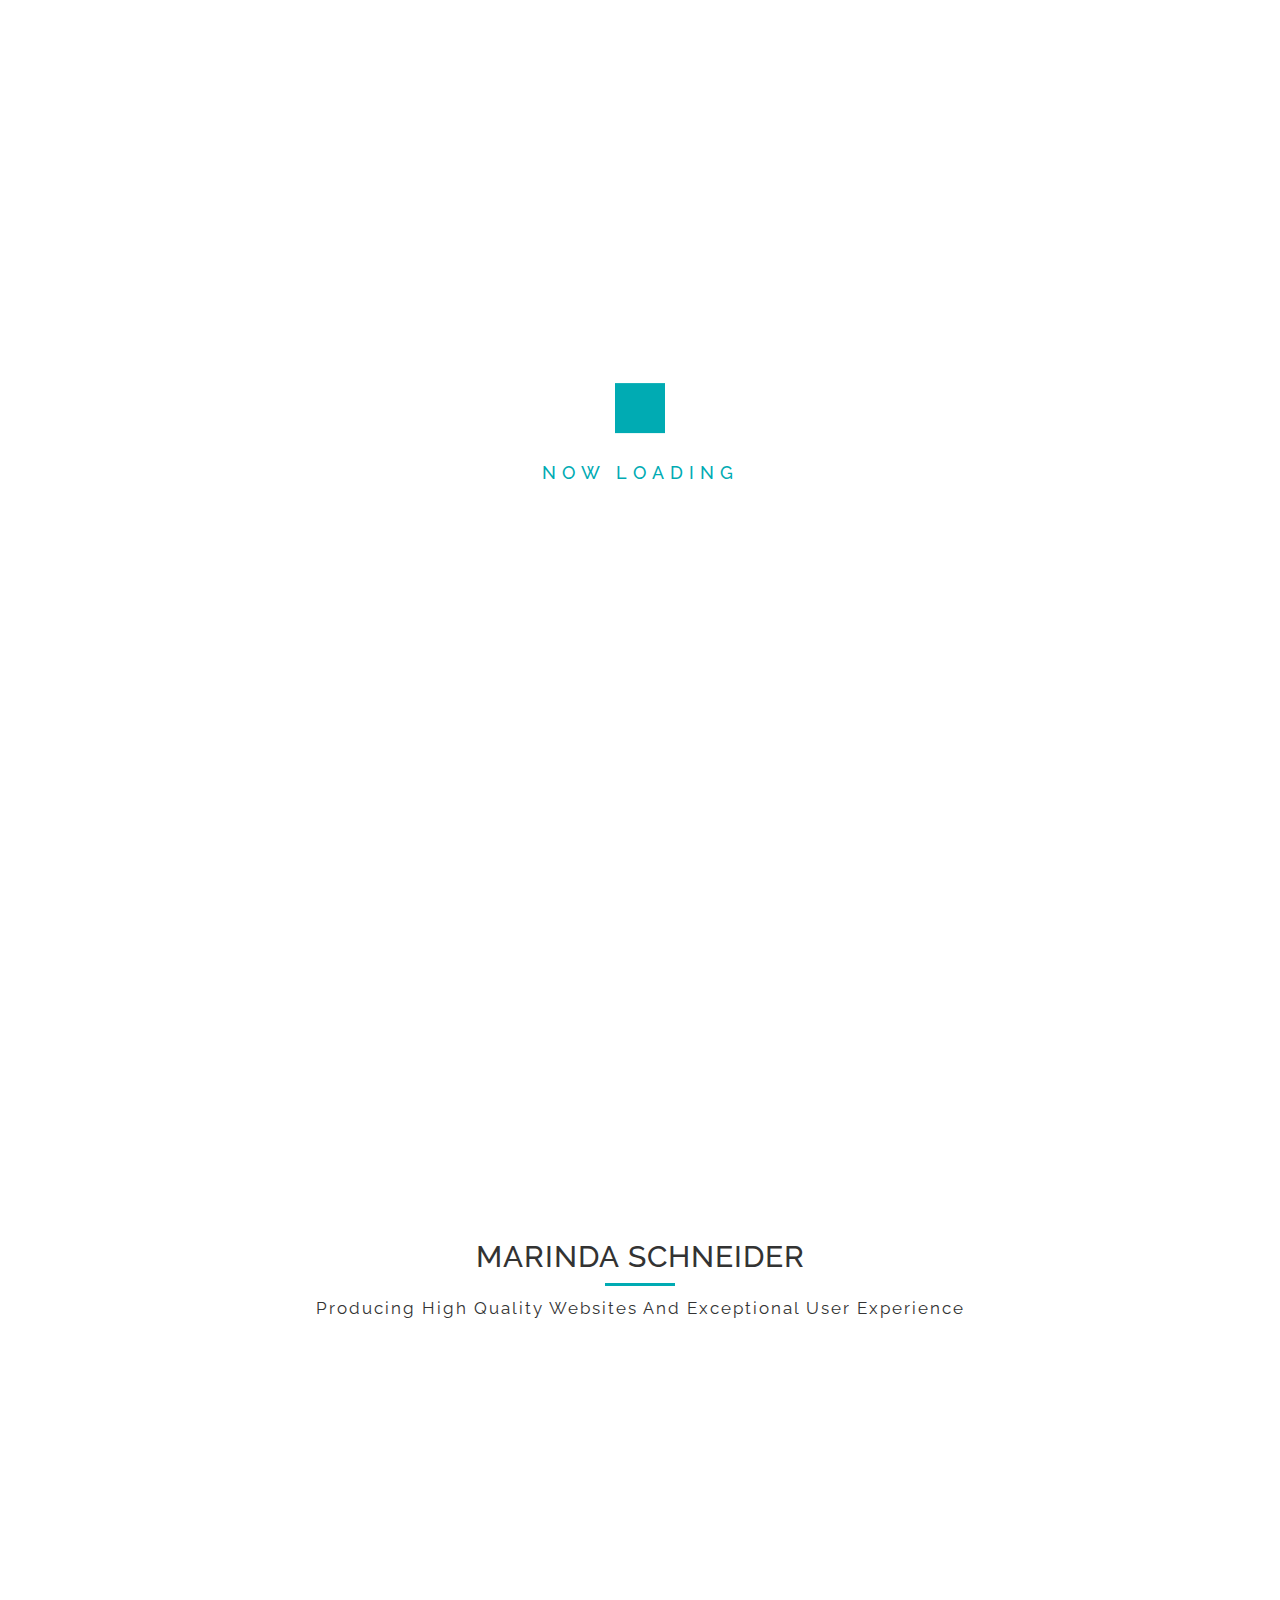
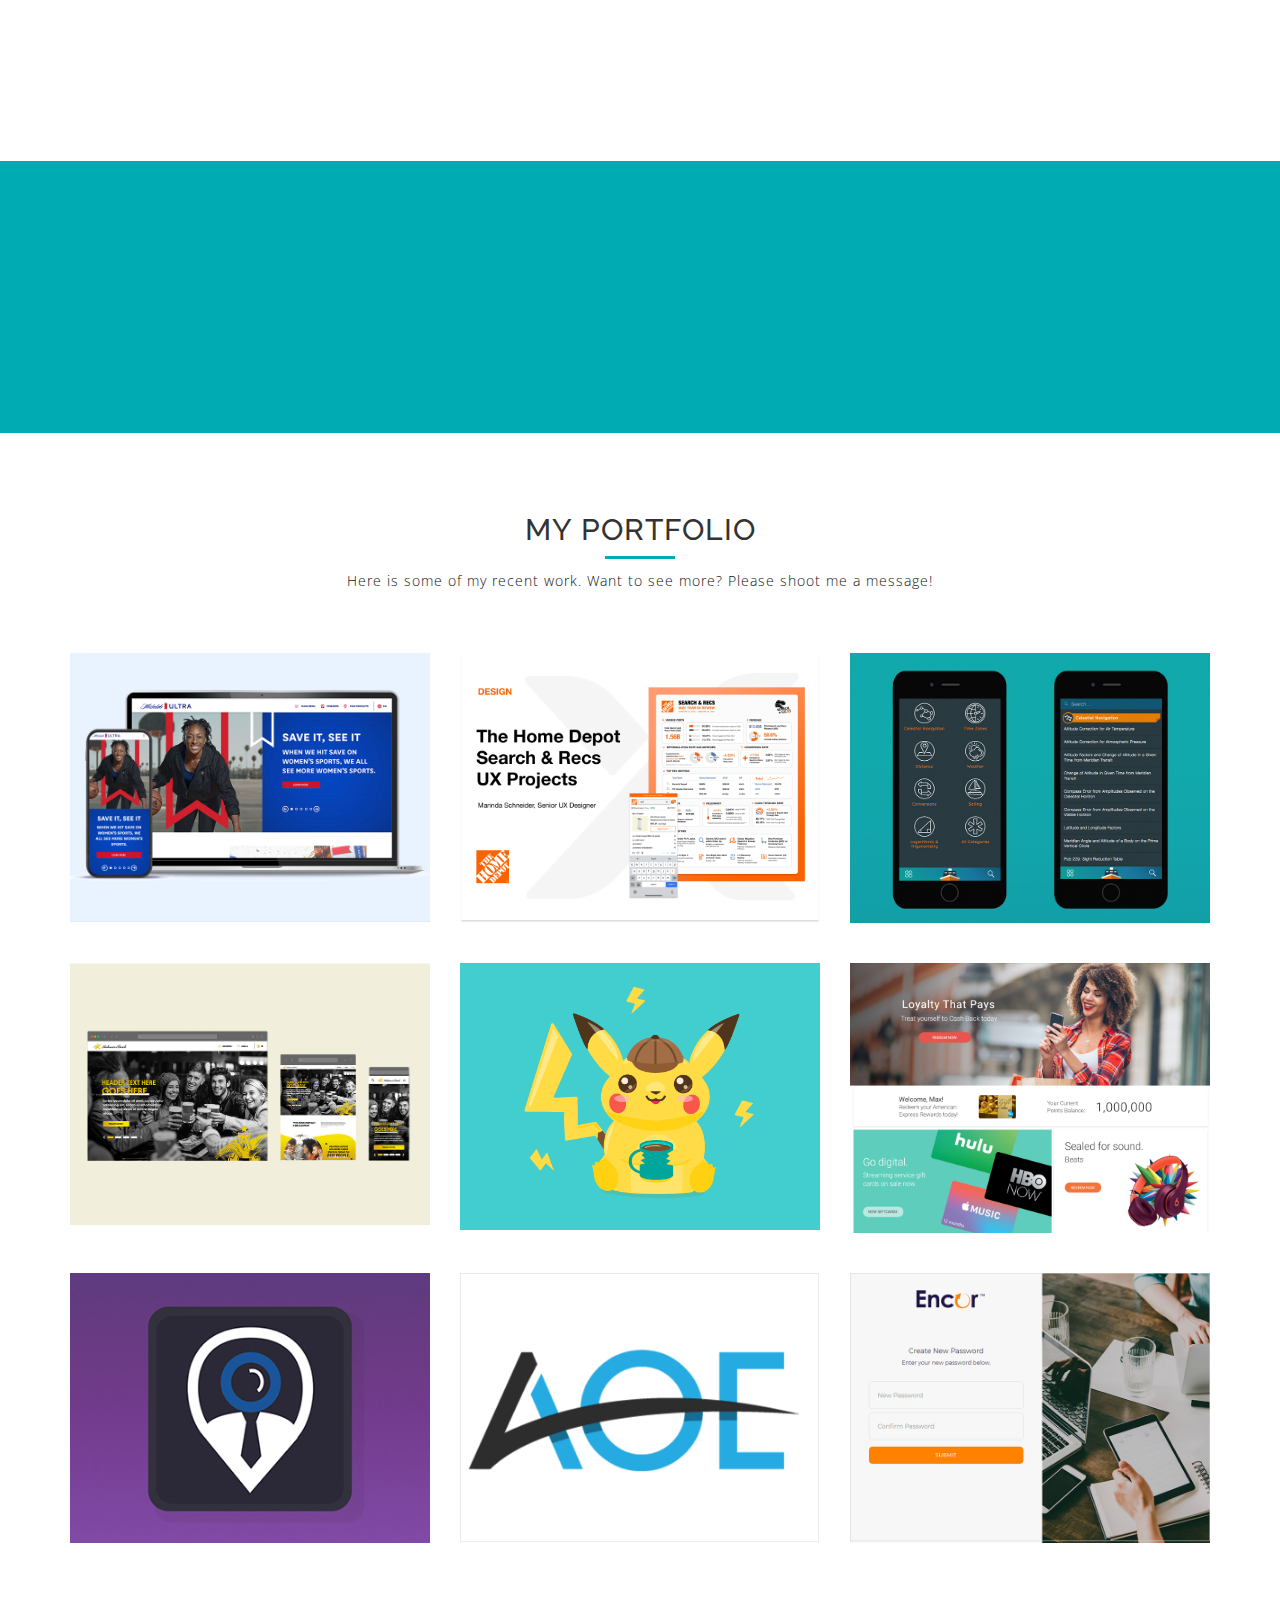
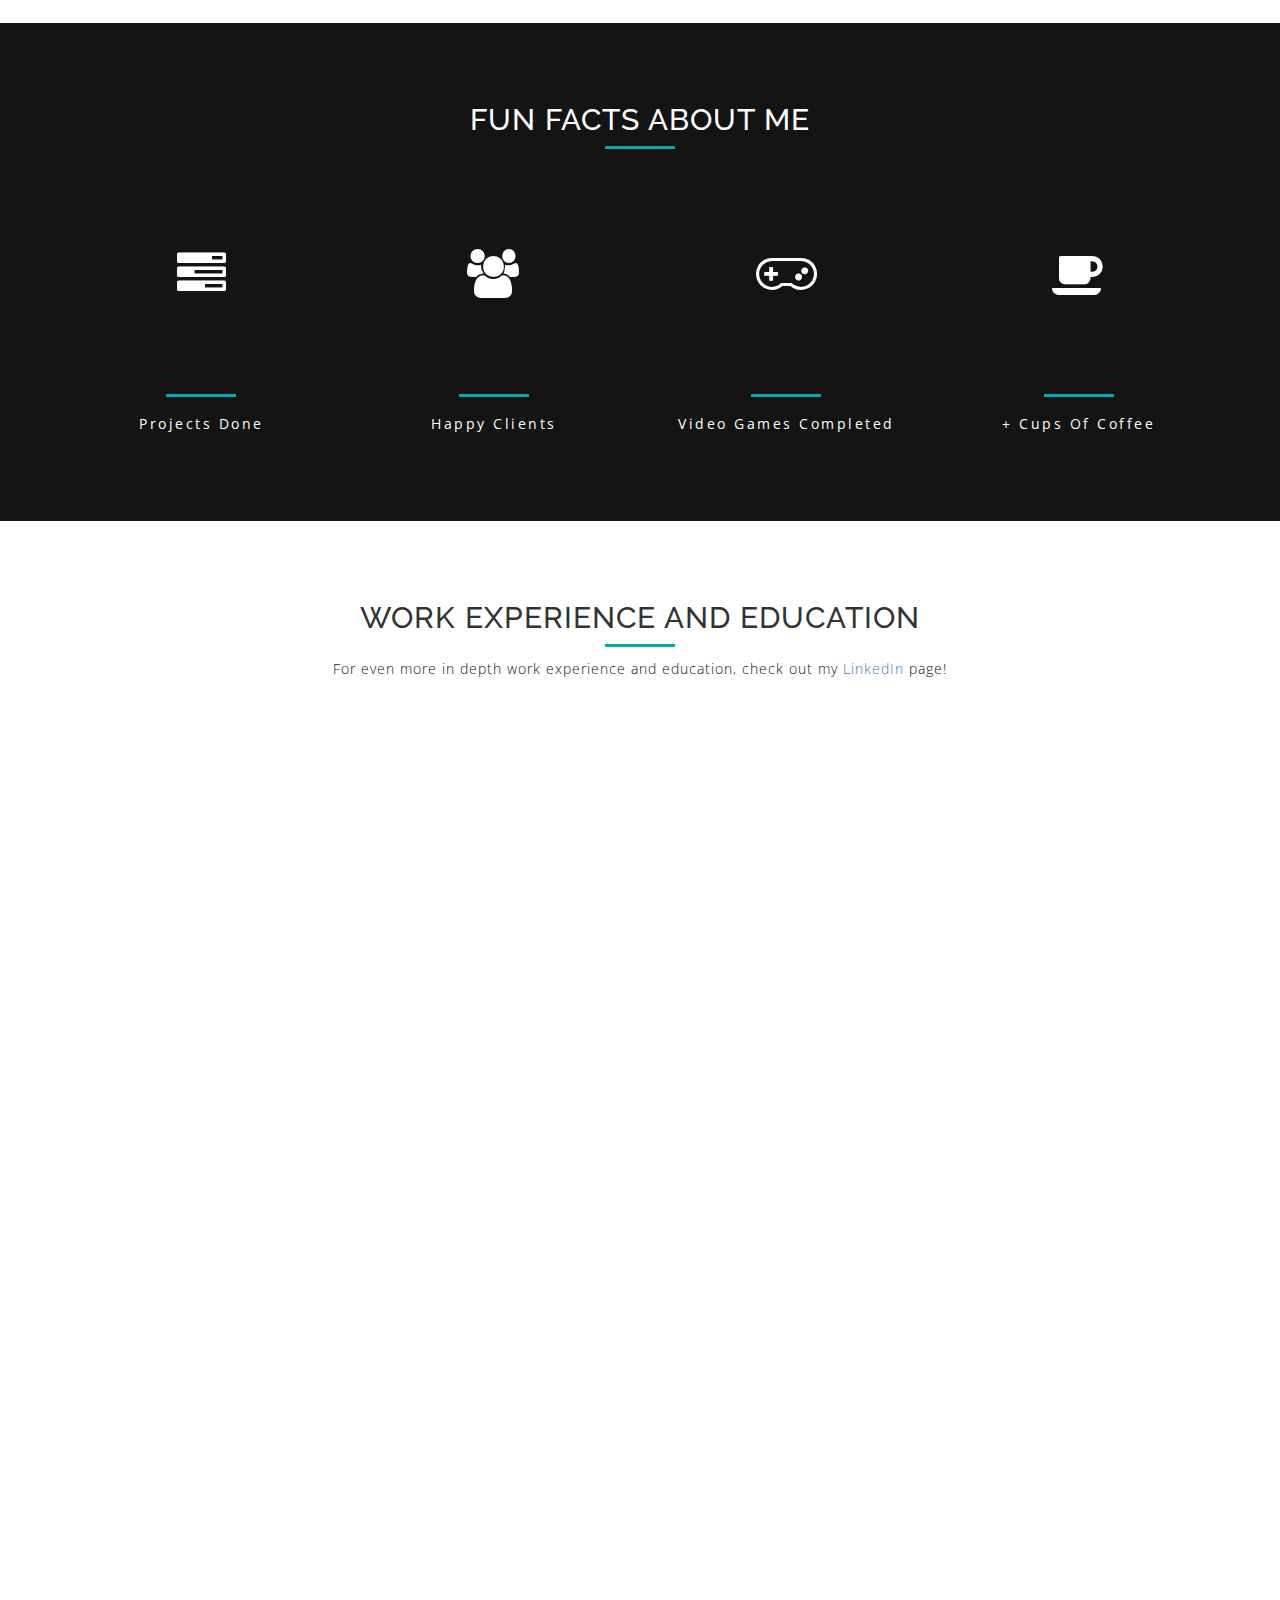
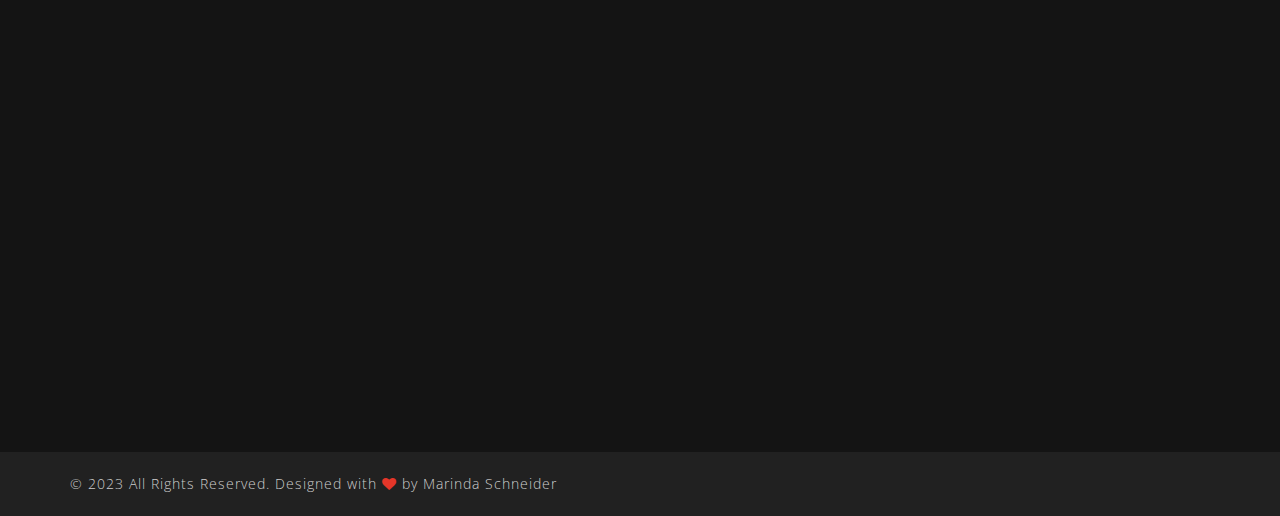
==== commit bdf53820: "Update index.html" ====
--- a/index.html
+++ b/index.html
@@ -283,11 +283,11 @@
 					        <h4 class="modal-title" id="label_2">The Home Depot Projects</h4>
 					      </div>
 					      <div class="modal-body">
-					        <img class="center-block img-responsive thumbnail" src="img/img/home-depot-cover.png" alt="project-2">
+					        <img class="center-block img-responsive thumbnail" src="img/home-depot-cover.png" alt="project-2">
 					        <h4>Buy It Again, Trending Recs and Infographic</h4>
 					        <div class="separator"></div>
 					        <p class="para subtitle">( UI/UX Design & Research )</p>
-					        <p class="para project-description">Coming Soon</p>
+					        <p class="para project-description">Coming Soon! Please reach out to me to learn more about this work.</p>
 					        <!-- <a href="https://xd.adobe.com/view/ff026f66-040e-455d-7834-1e8c994f4675-8933/" class="btn btn-custom btn-custom-reverse" target="_blank">Live Preview</a> -->
 					      </div>
 					    </div>
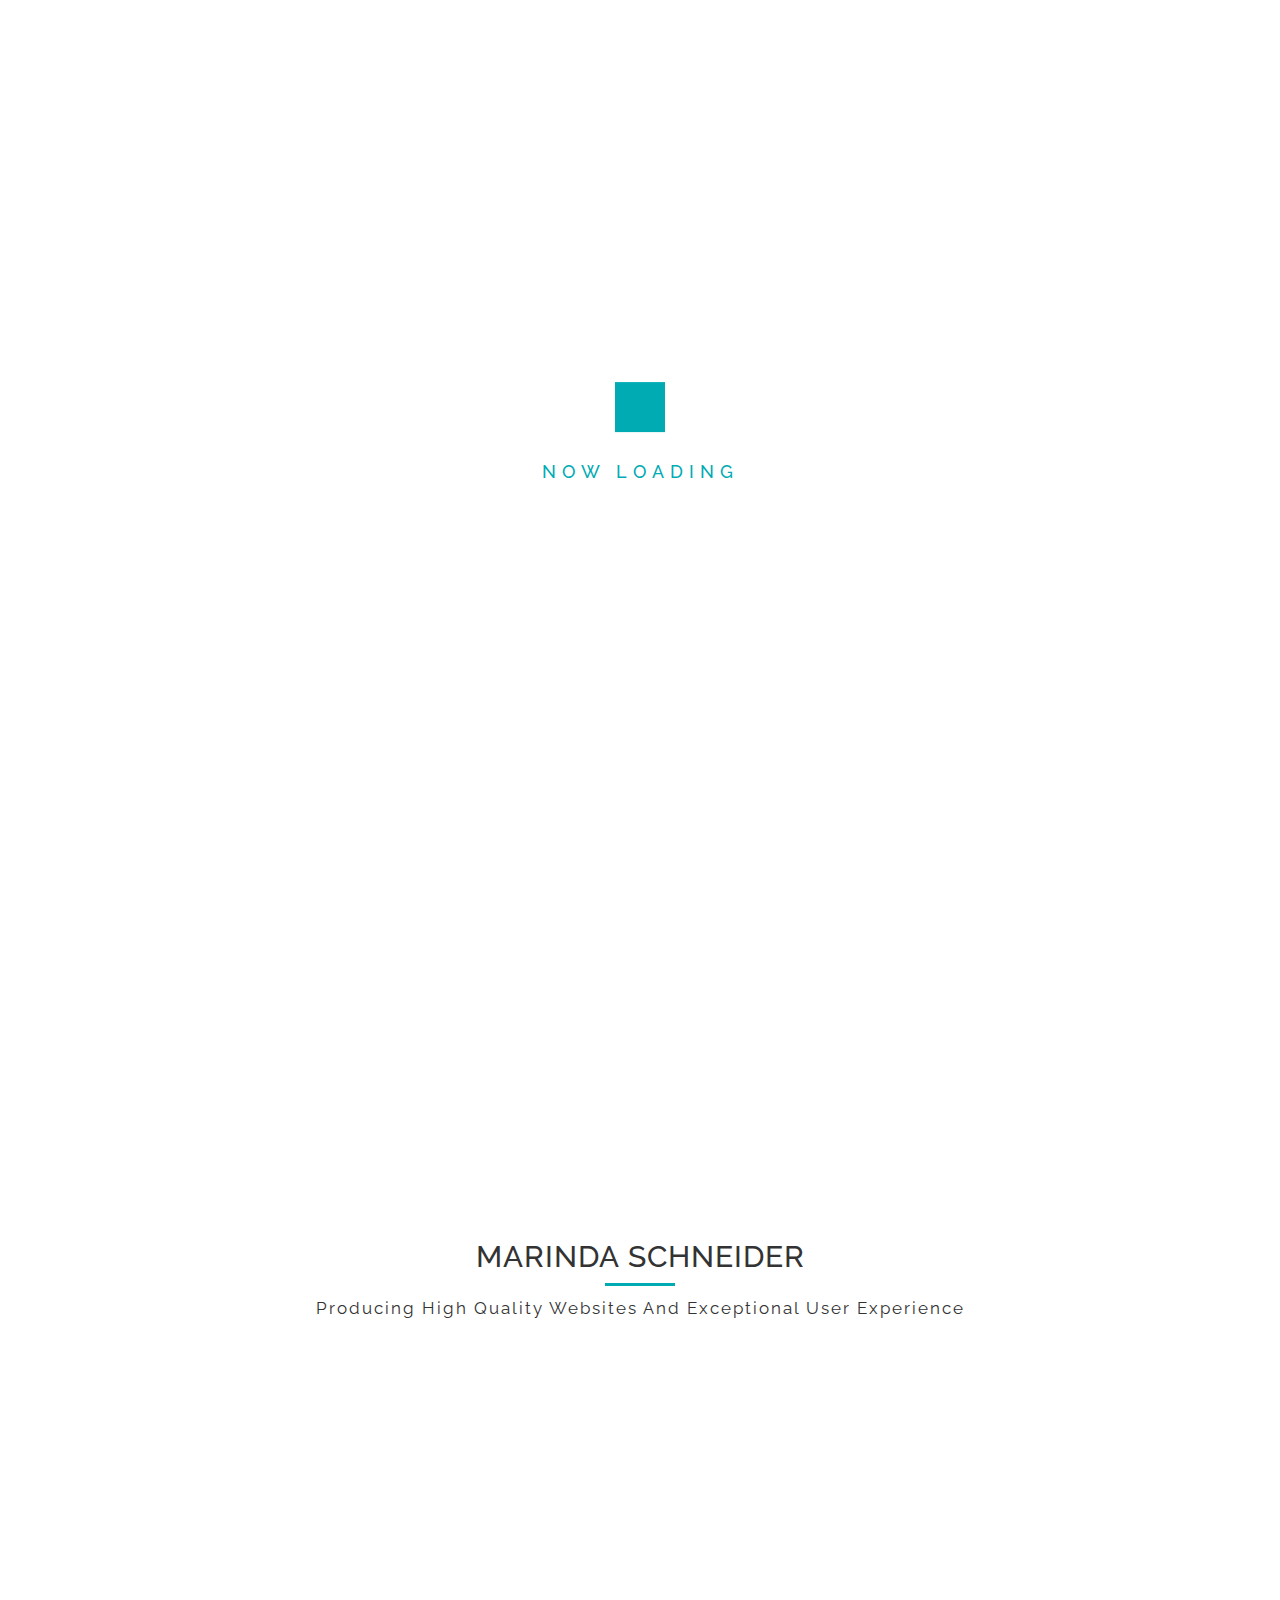
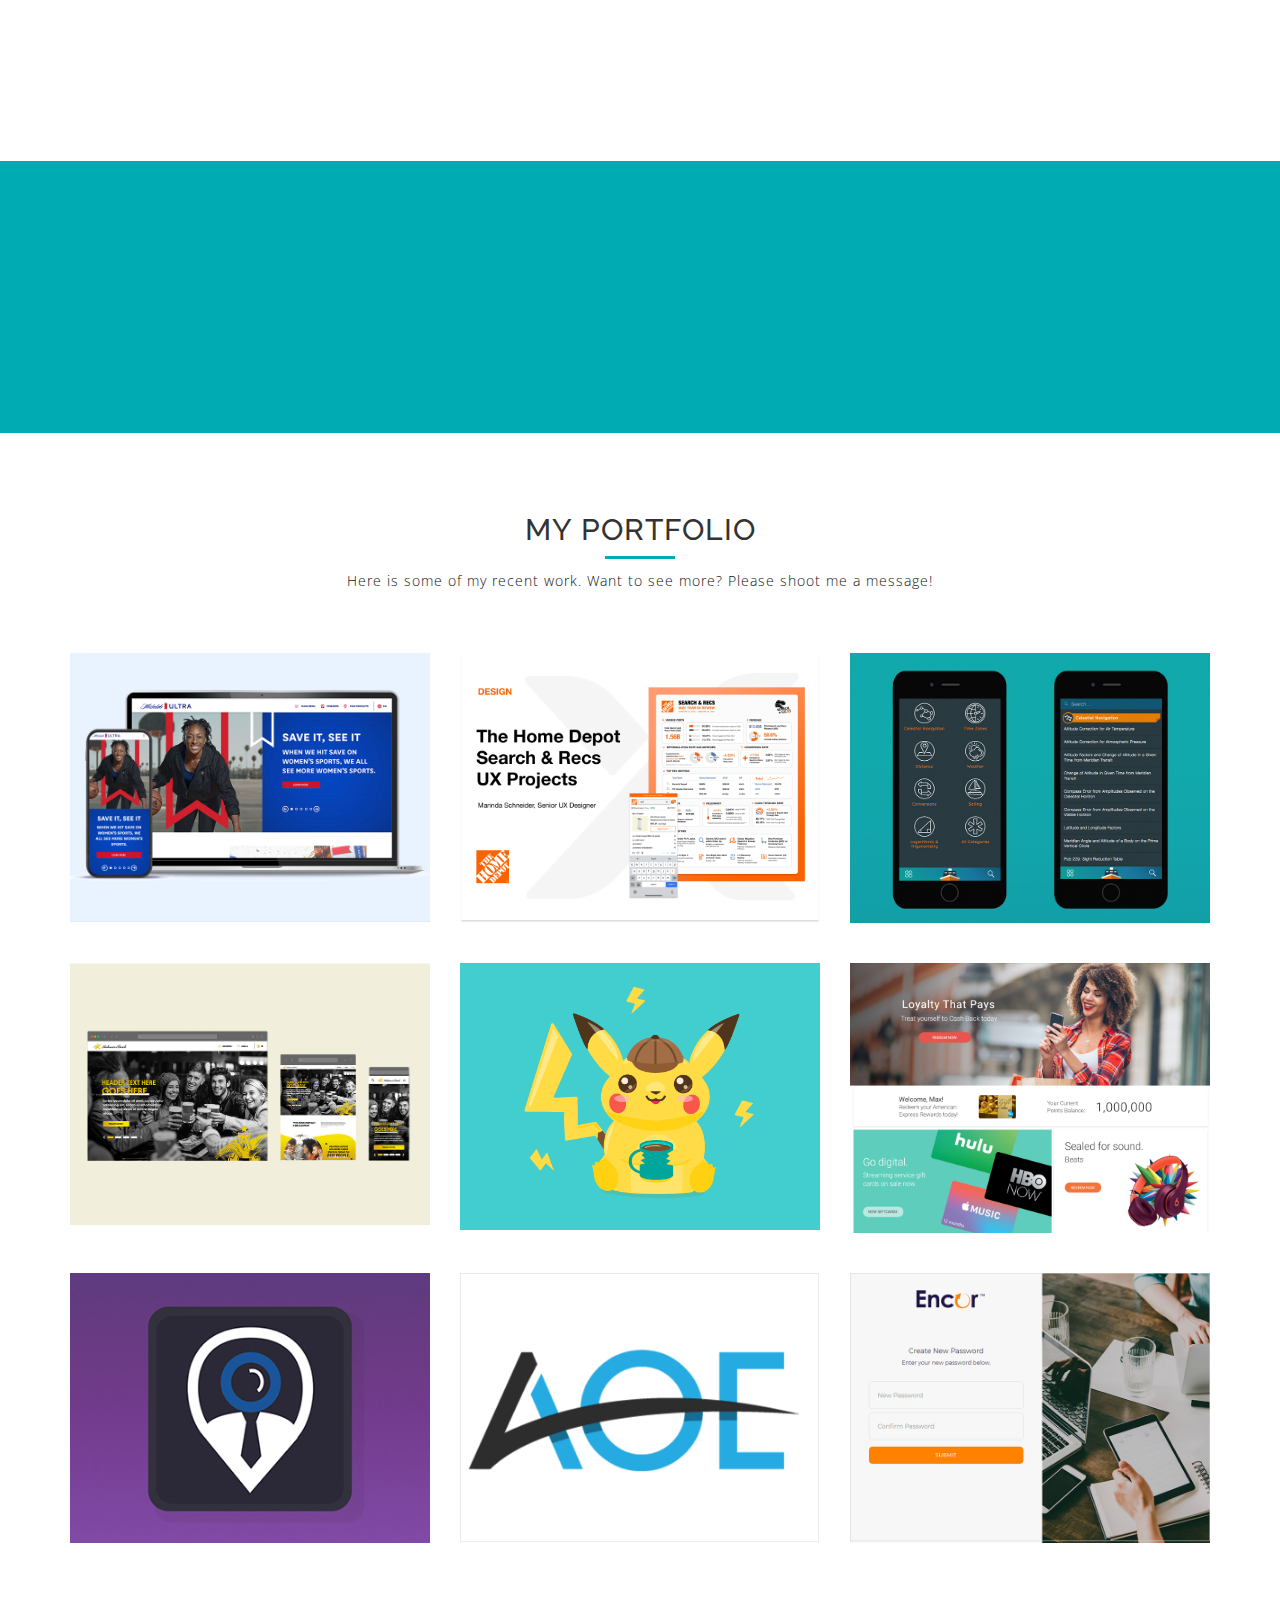
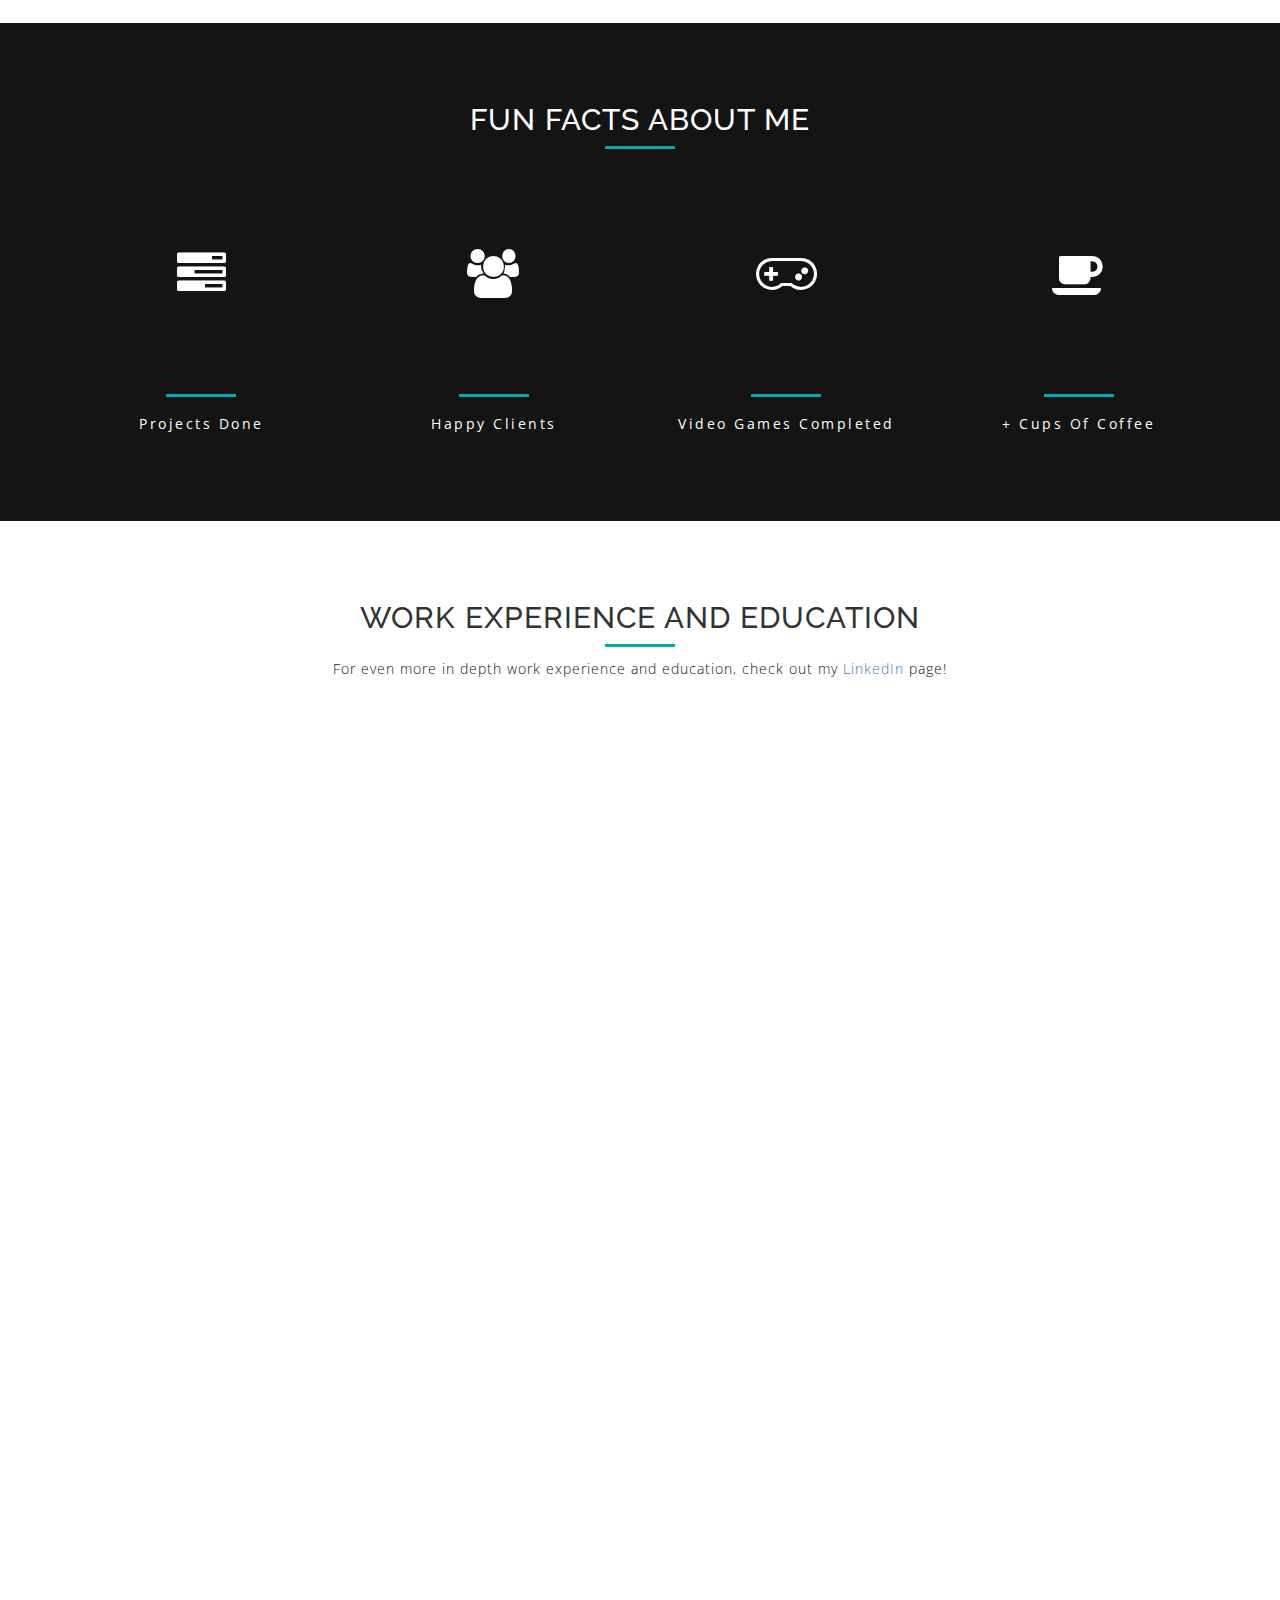
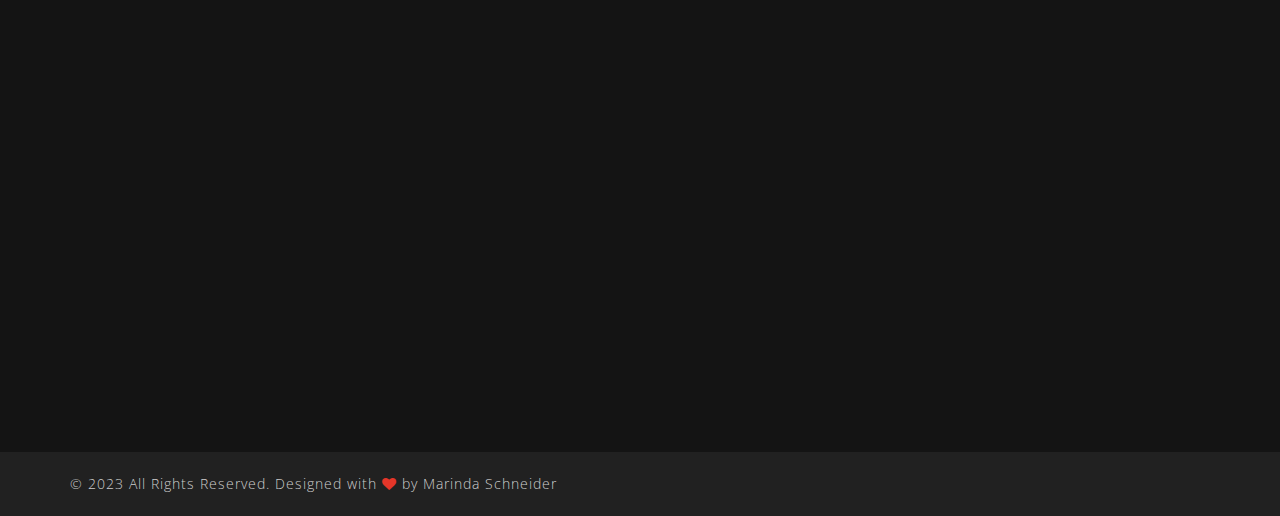
==== commit 75ecac79: "Update index.html" ====
--- a/index.html
+++ b/index.html
@@ -287,7 +287,7 @@
 					        <h4>Buy It Again, Trending Recs and Infographic</h4>
 					        <div class="separator"></div>
 					        <p class="para subtitle">( UI/UX Design & Research )</p>
-					        <p class="para project-description">Coming Soon! Please reach out to me to learn more about this work.</p>
+					        <p class="para project-description">Coming Soon! Please reach out to me to learn more about this work. Some of the projects I've worked on include: Buy It Again in Search and Product Landing Page, Trending Recs Carousel and Product Landing Page Discovery Zones, Color Swatches, and the Search & Recs Year in Review Infographic.</p>
 					        <!-- <a href="https://xd.adobe.com/view/ff026f66-040e-455d-7834-1e8c994f4675-8933/" class="btn btn-custom btn-custom-reverse" target="_blank">Live Preview</a> -->
 					      </div>
 					    </div>
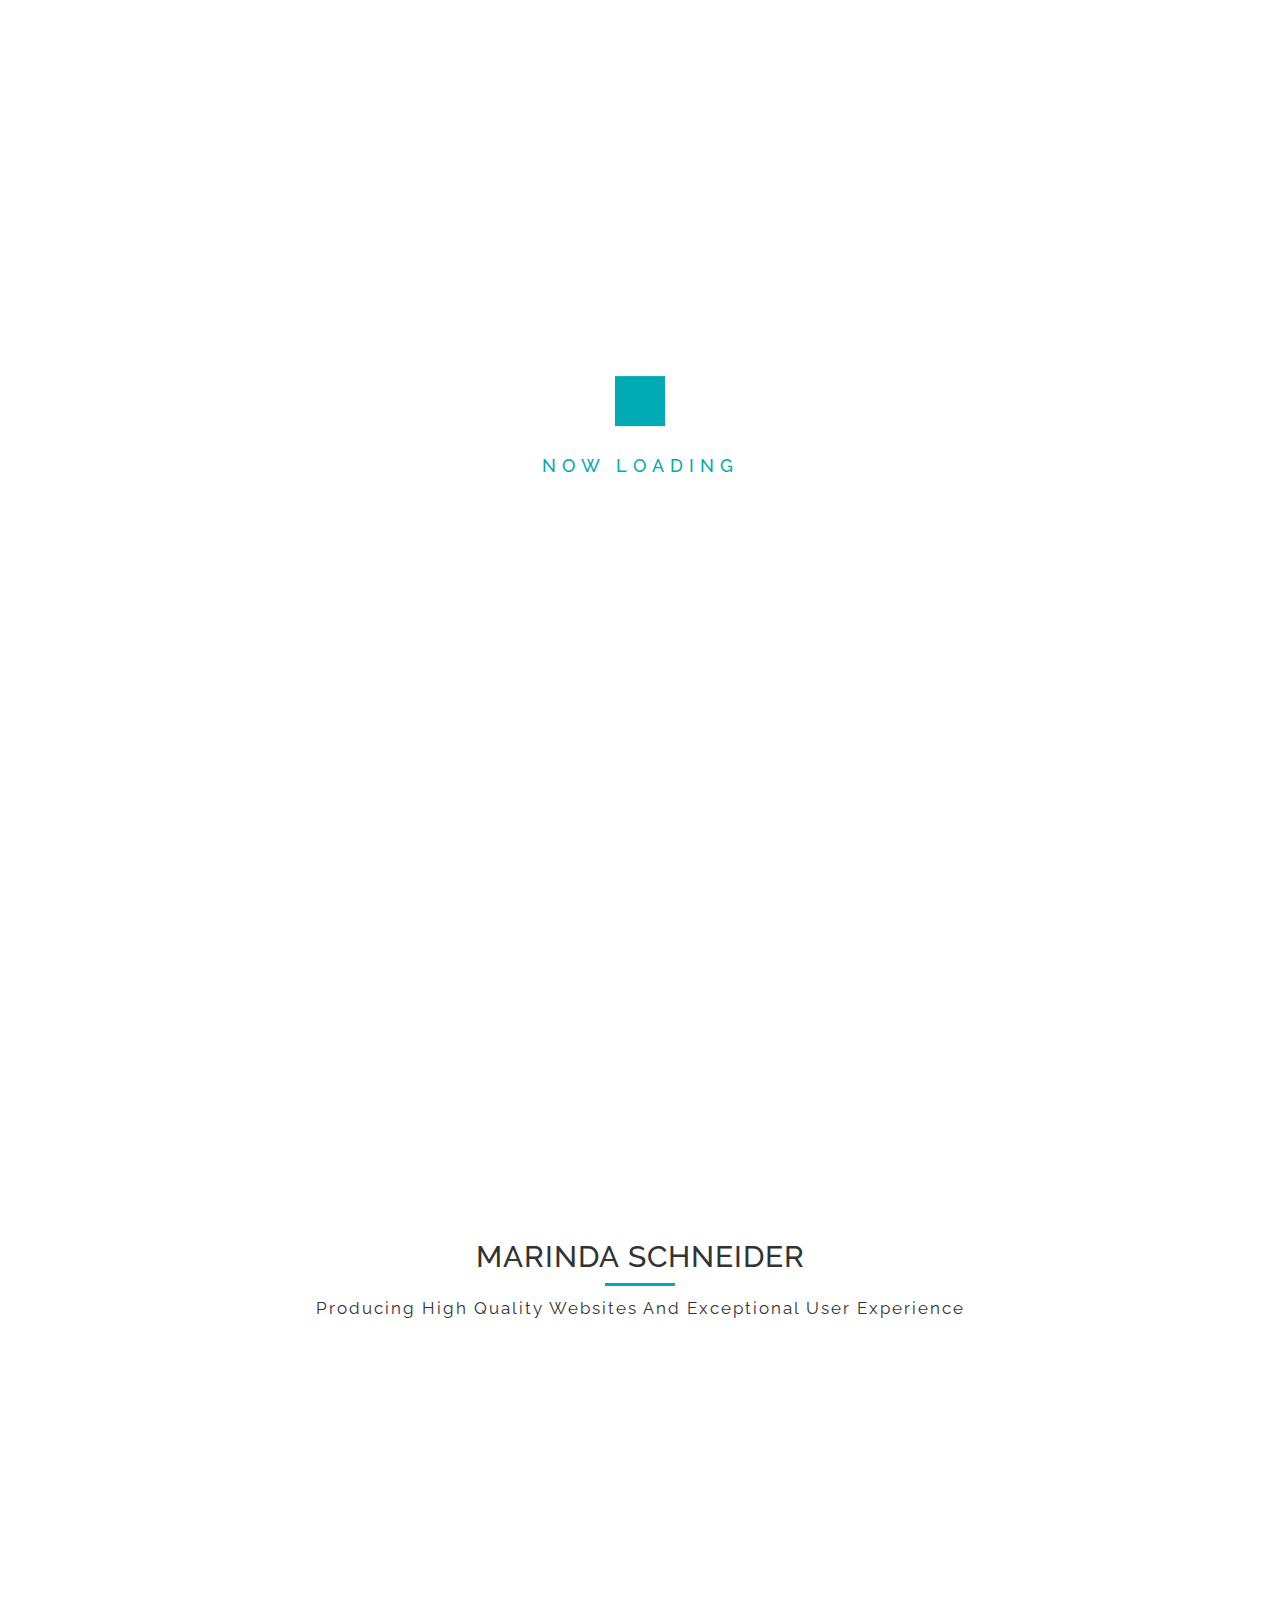
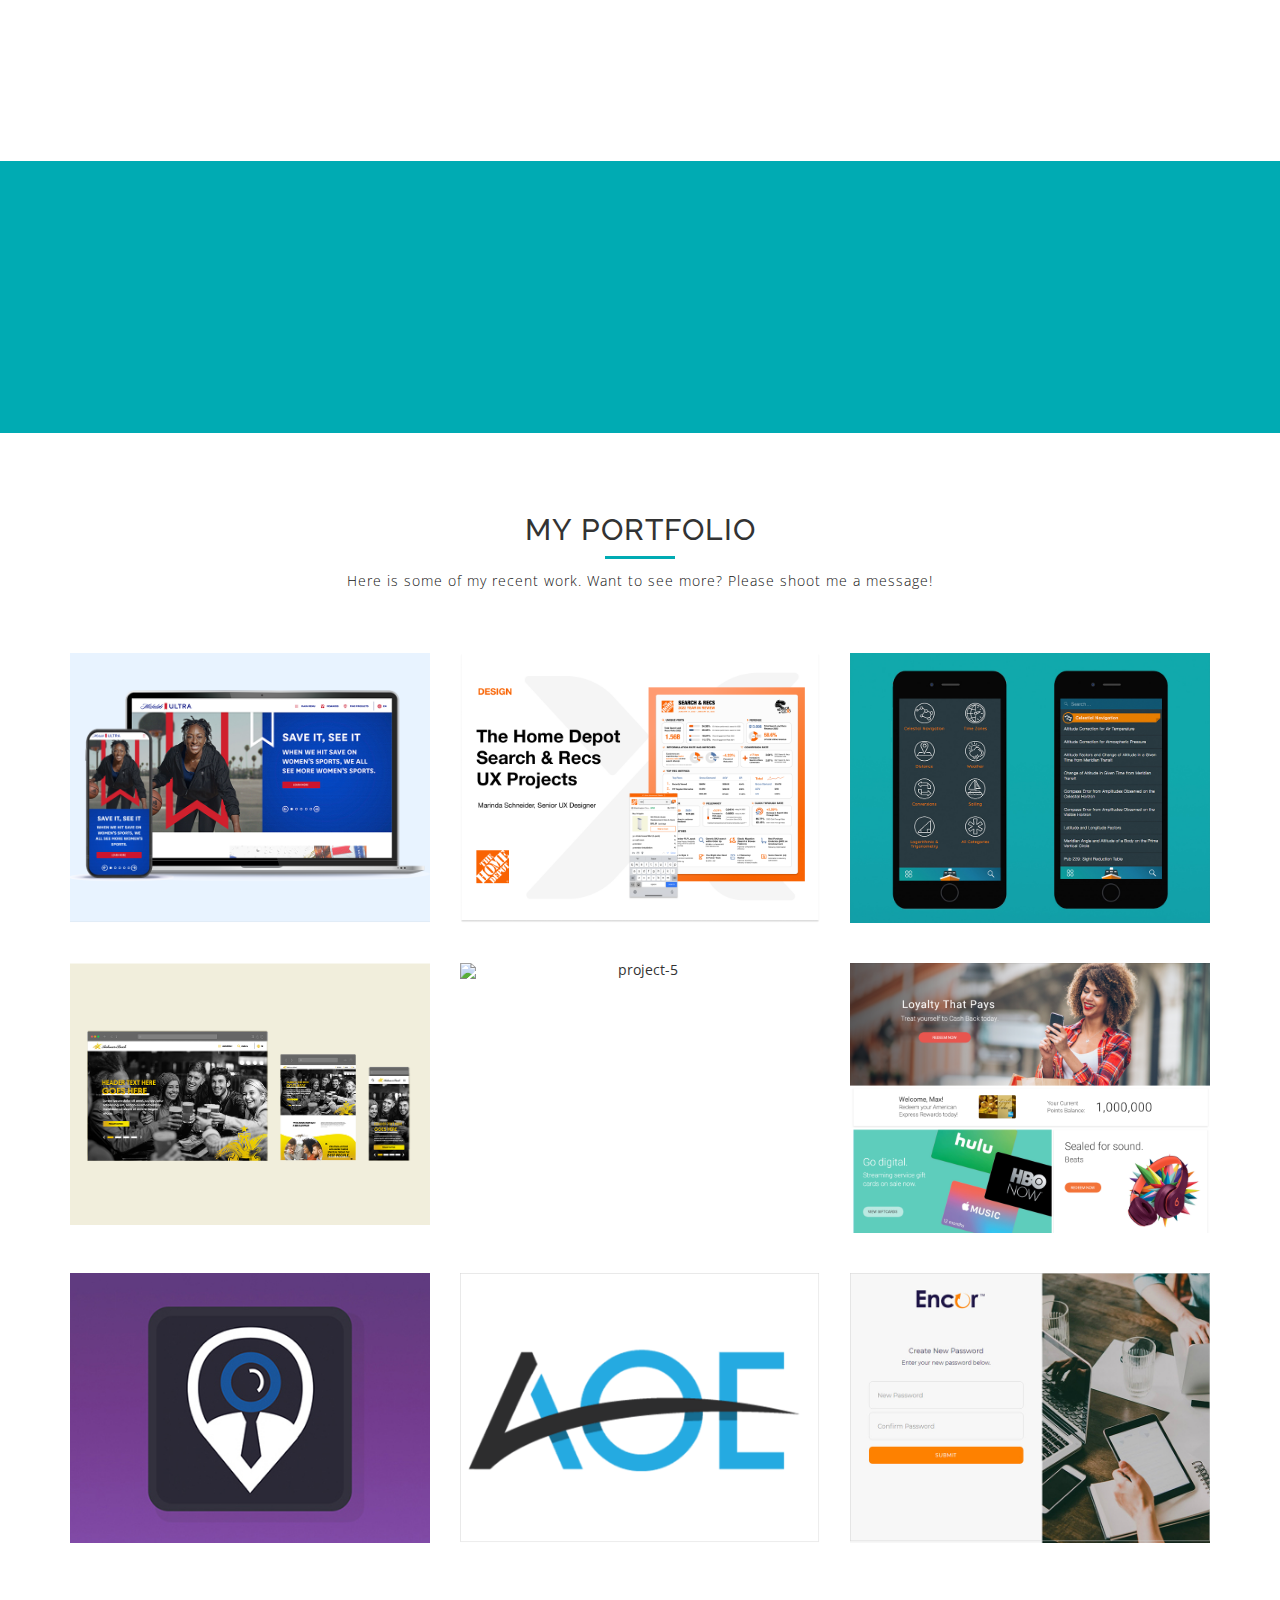
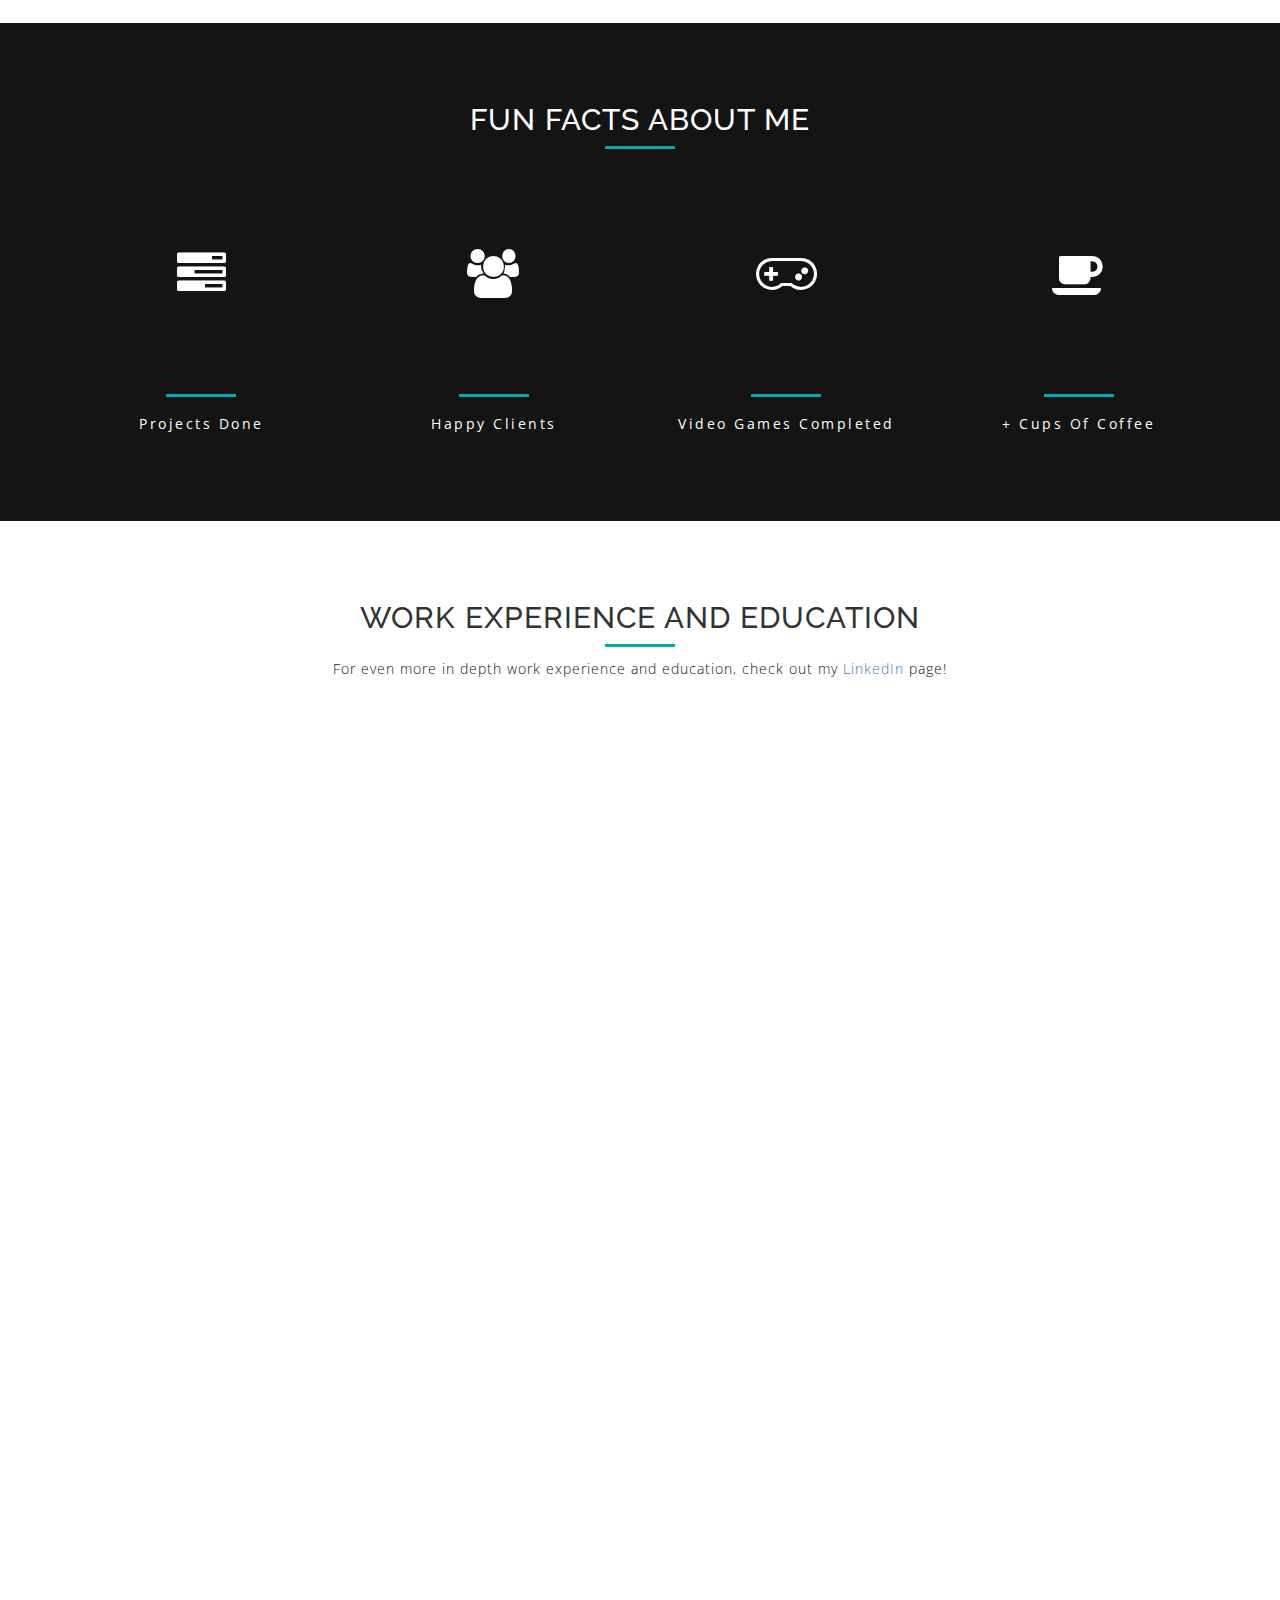
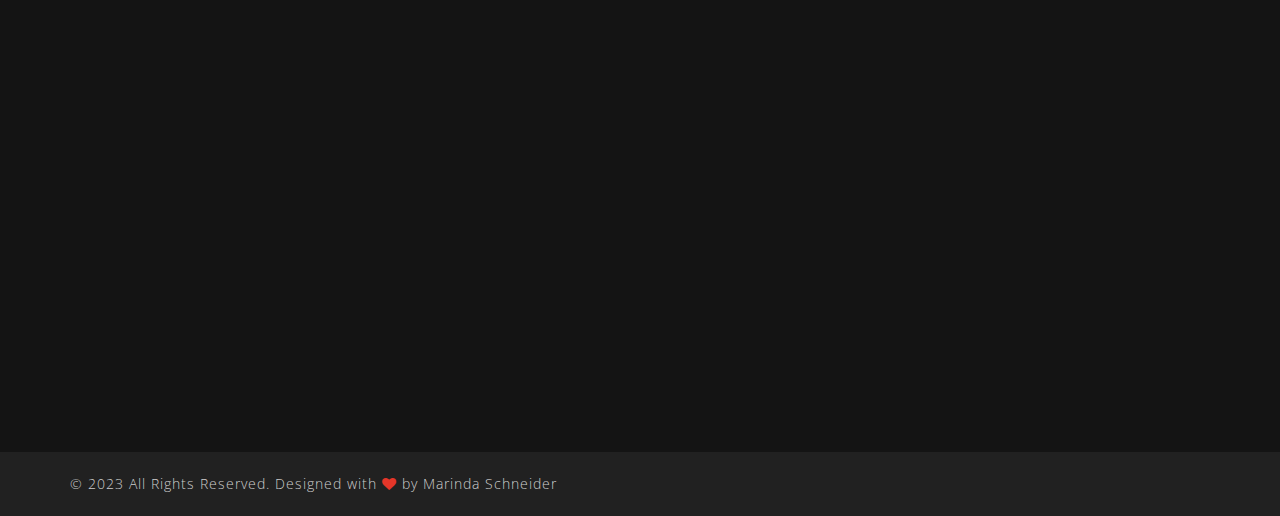
==== commit aafd76b5: "Update index.html" ====
--- a/index.html
+++ b/index.html
@@ -284,7 +284,7 @@
 					      </div>
 					      <div class="modal-body">
 					        <img class="center-block img-responsive thumbnail" src="img/home-depot-cover.png" alt="project-2">
-					        <h4>Buy It Again, Trending Recs and Infographic</h4>
+					        <h4>Buy It Again, Trending Recs and More</h4>
 					        <div class="separator"></div>
 					        <p class="para subtitle">( UI/UX Design & Research )</p>
 					        <p class="para project-description">Coming Soon! Please reach out to me to learn more about this work. Some of the projects I've worked on include: Buy It Again in Search and Product Landing Page, Trending Recs Carousel and Product Landing Page Discovery Zones, Color Swatches, and the Search & Recs Year in Review Infographic.</p>
@@ -364,12 +364,12 @@
 				<div class="mix design col-md-4 col-sm-6 col-xs-12" data-my-order="5">
 					<div class="project" data-toggle="modal" data-target="#modal-5">
 						<div class="project-img-wrapper">
-							<img class="center-block img-responsive" src="img/dec-pika.png" alt="project-5">
+							<img class="center-block img-responsive" src="img/golden-road-crop.png" alt="project-5">
 						</div>
 						<div class="img-overlay">
 							<div class="overlay-text">
-								<h4>Detective Pikachu</h4>
-								<p>design</p>
+								<h4>Golden Road Brewing</h4>
+								<p>UI/UX Design</p>
 							</div>
 						</div>
 					</div>	
@@ -379,14 +379,14 @@
 					    <div class="modal-content">
 					      <div class="modal-header">
 					        <button type="button" class="close" data-dismiss="modal" aria-label="Close"><span aria-hidden="true">&times;</span></button>
-					        <h4 class="modal-title" id="label_5">Detective Pikachu</h4>
+					        <h4 class="modal-title" id="label_5">Anheuser-Busch | Golden Road Brewing</h4>
 					      </div>
 					      <div class="modal-body">
-					        <img class="center-block img-responsive thumbnail" src="img/dec-pika.png" alt="project-5">
-					        <h4>Detective Pikachu</h4>
+					        <img class="center-block img-responsive thumbnail" src="img/golden-road-crop.png" alt="project-5">
+					        <h4>Golden Road Brewing Site Rebuild</h4>
 					        <div class="separator"></div>
-					        <p class="para subtitle">( design )</p>
-					        <p class="para project-description">Detective Pikachu is a fun illustration I made in my free time!</p>
+					        <p class="para subtitle">( UI/UX Design )</p>
+					        <p class="para project-description">At Anheuser-Busch we had the pleasure of teaming up with a successful craft brewery that captured the spirit of California: Golden Road. Just like our other rebuilds, we followed a lean UX methodology. We collected qualitative and quantitative data, created personas, site maps and user journeys, and applied that data to create a modern and sleek design. We worked directly with the GR team to ensure their branding and brand identity was captured perfectly.</p>
 					      </div>
 					    </div>
 					  </div>
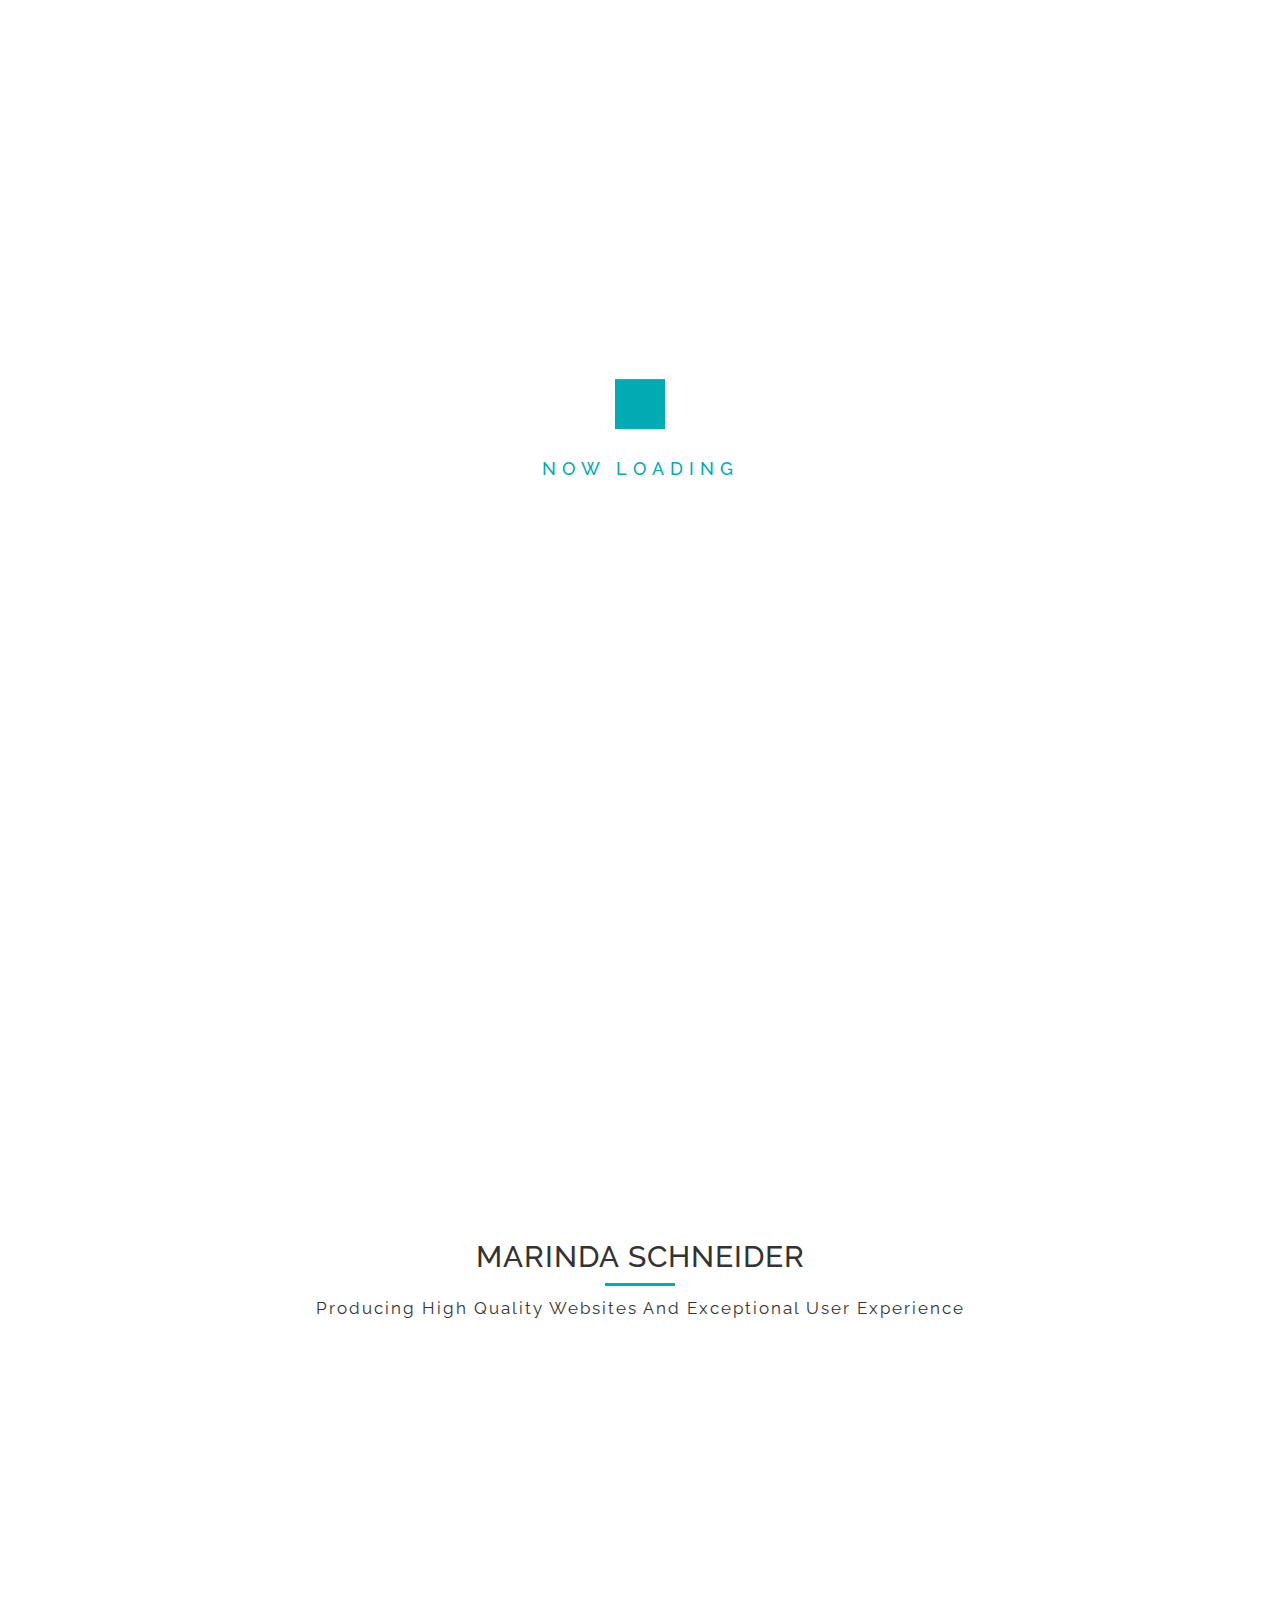
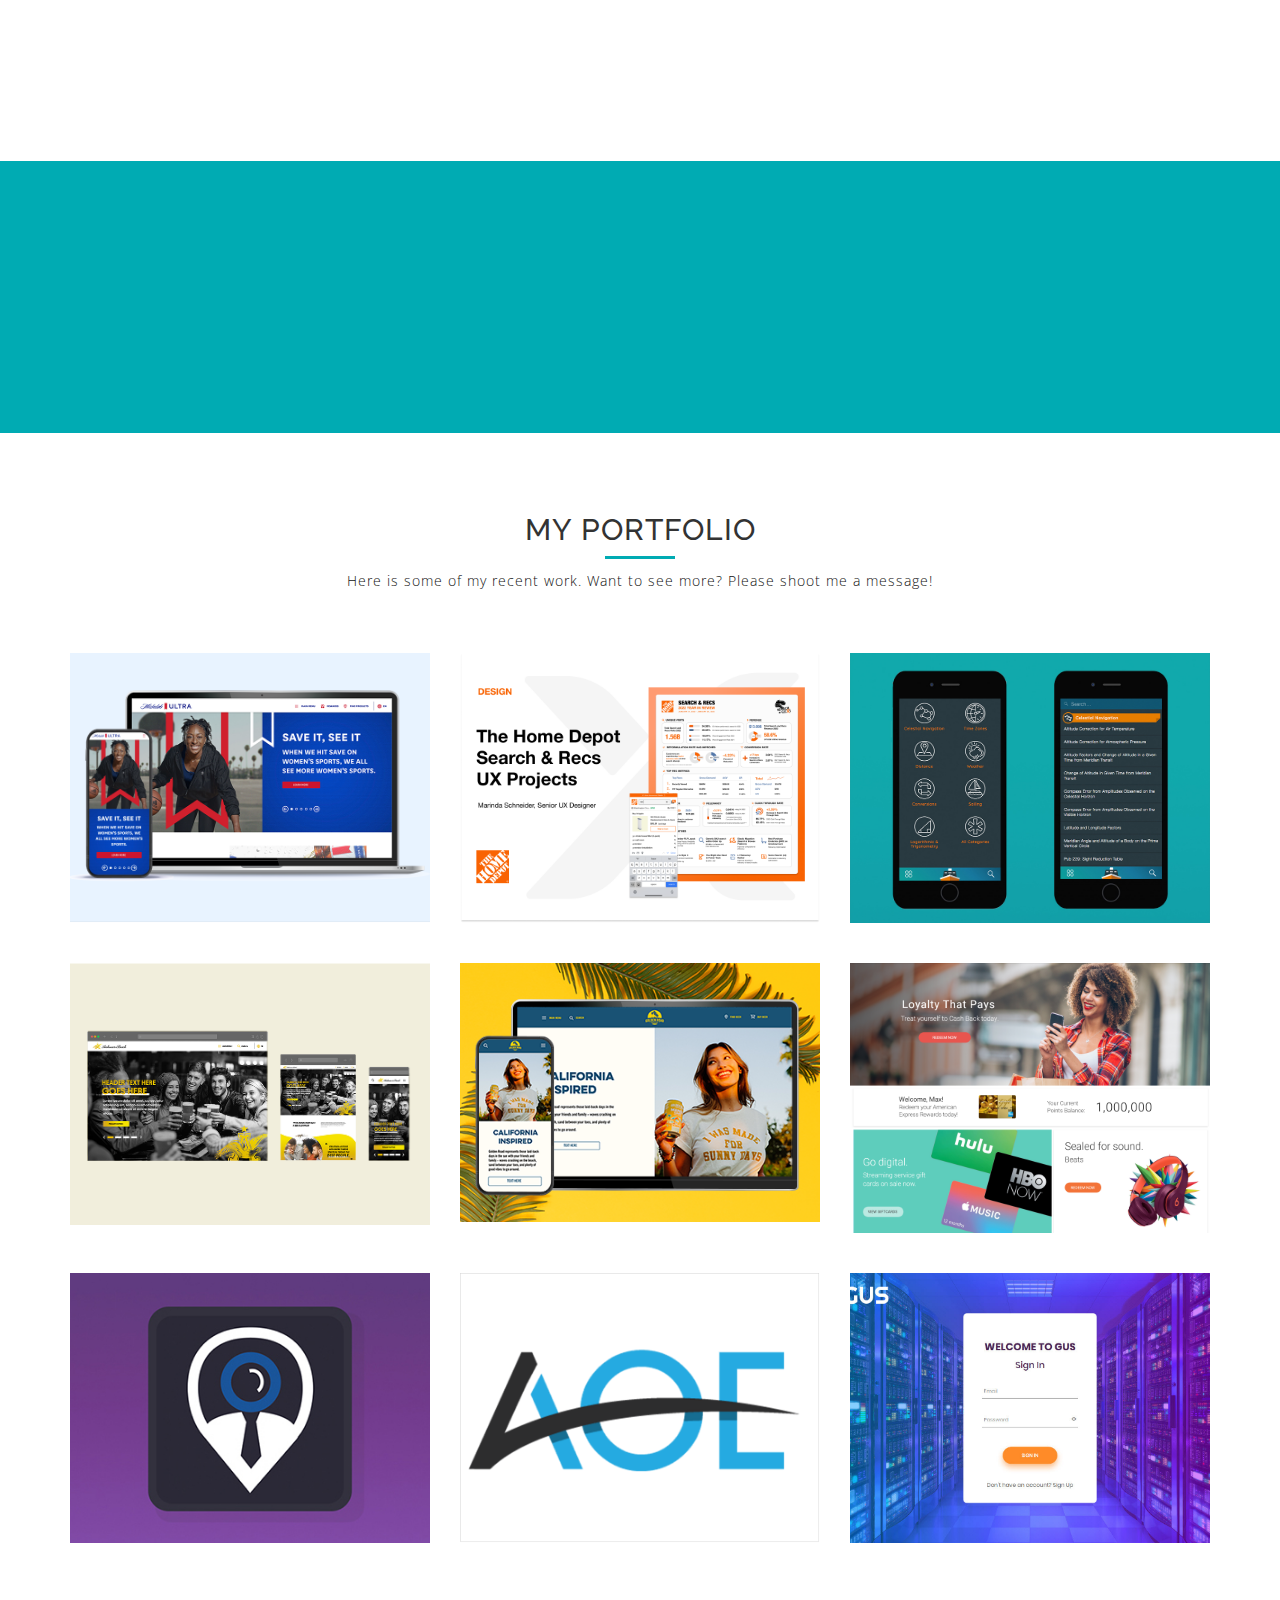
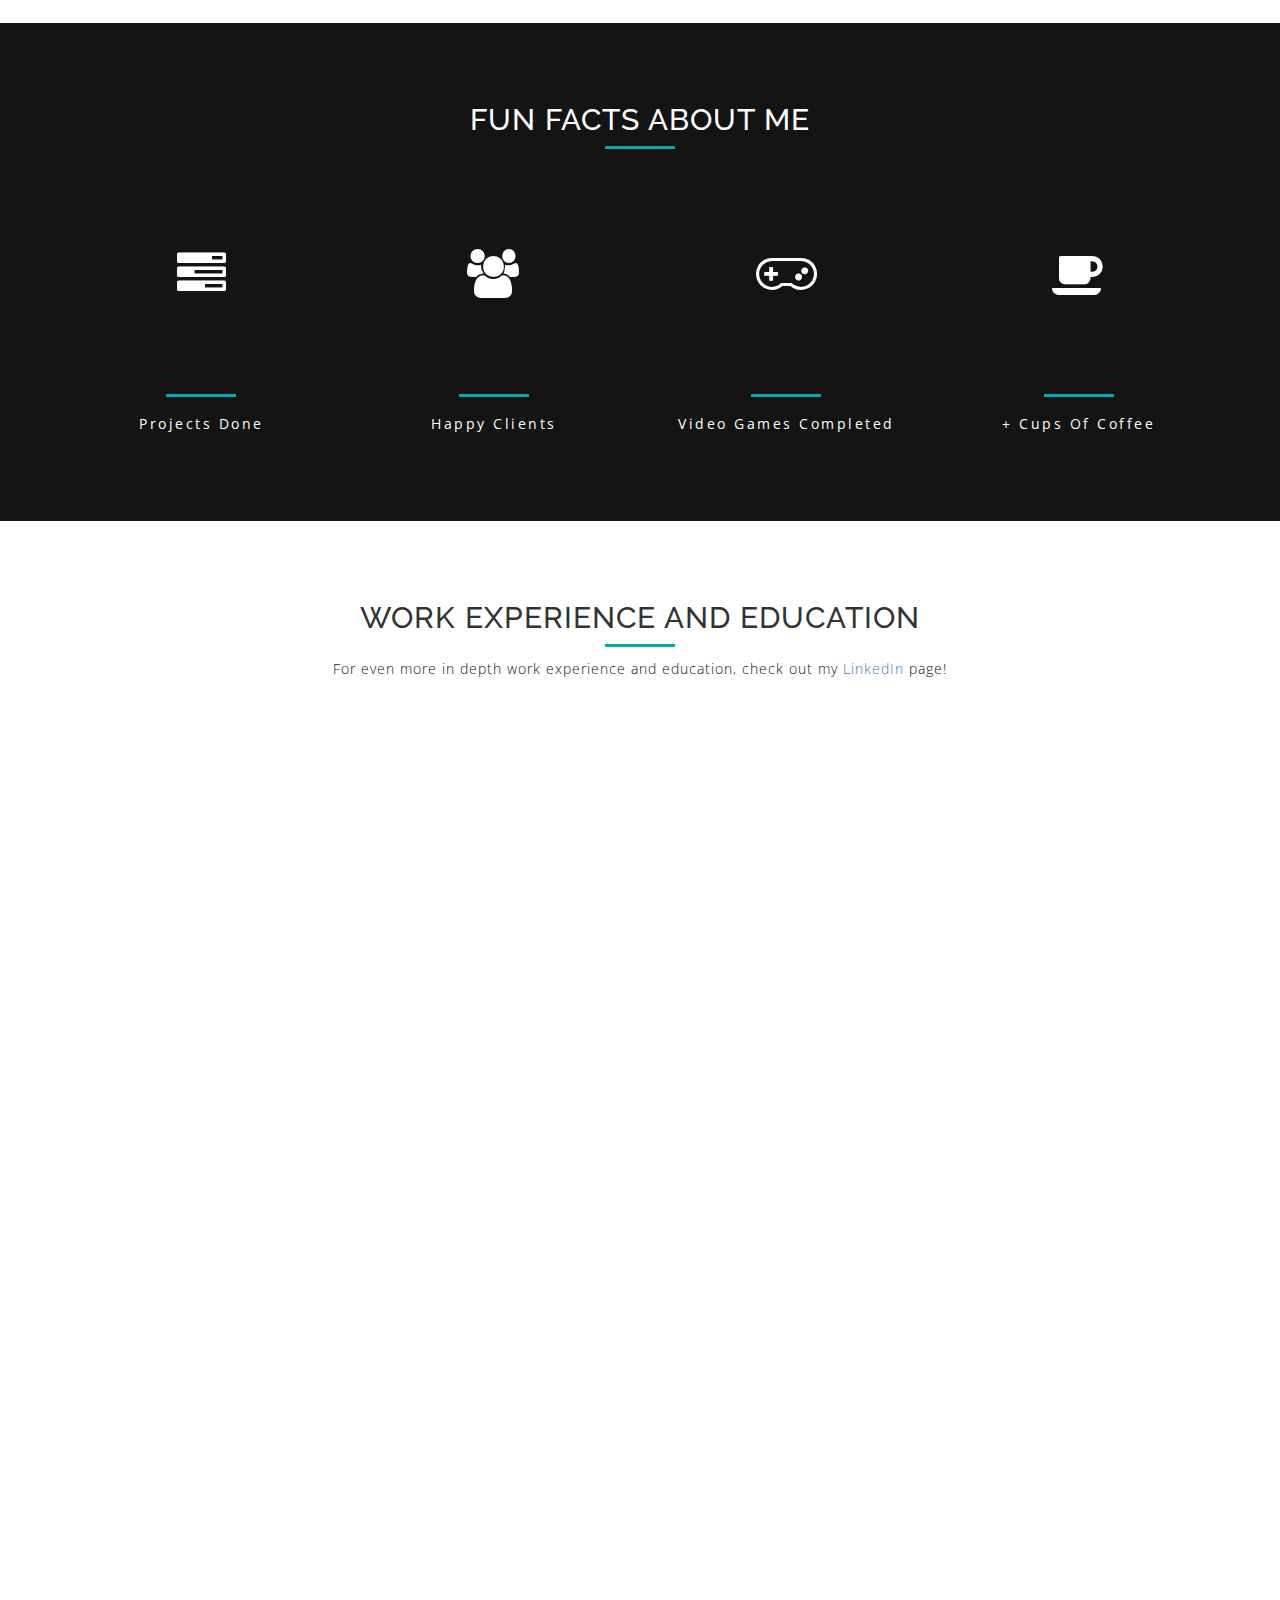
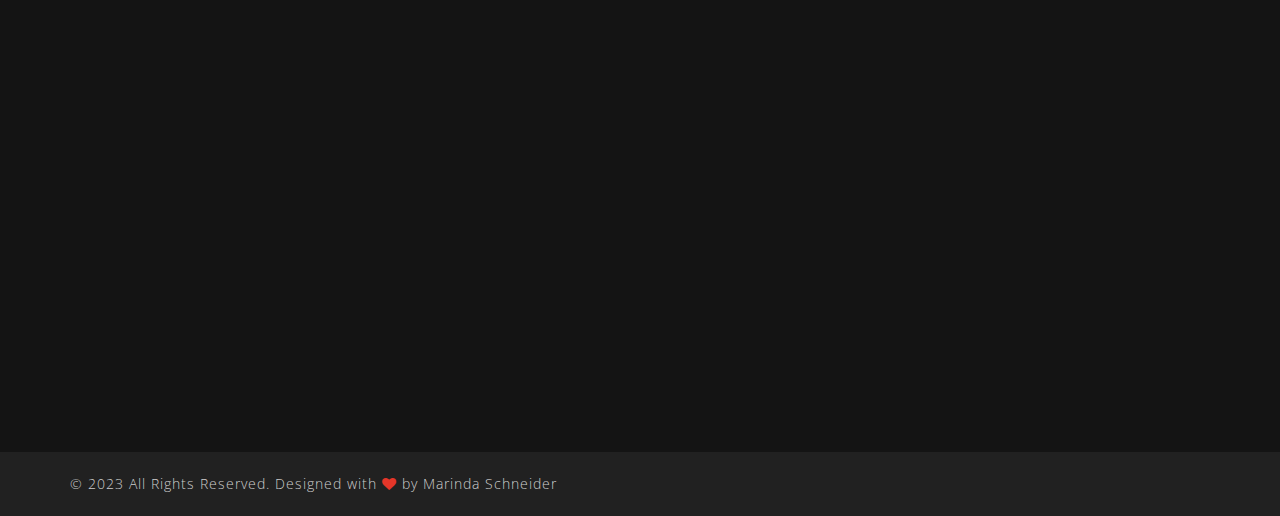
==== commit 1fce4121: "Update index.html" ====
--- a/index.html
+++ b/index.html
@@ -411,11 +411,11 @@
 					    <div class="modal-content">
 					      <div class="modal-header">
 					        <button type="button" class="close" data-dismiss="modal" aria-label="Close"><span aria-hidden="true">&times;</span></button>
-					        <h4 class="modal-title" id="label_6">Symphony Loyalty Prototype</h4>
+					        <h4 class="modal-title" id="label_6">InComm Incentives| Symphony Loyalty Platform</h4>
 					      </div>
 					      <div class="modal-body">
 					        <img class="center-block img-responsive thumbnail" src="img/symphony.png" alt="project-2">
-					        <h4>Symphony Loyalty Prototype</h4>
+					        <h4>Symphony Loyalty Platform</h4>
 					        <div class="separator"></div>
 					        <p class="para subtitle">( UI/UX | development )</p>
 					        <p class="para project-description">This robust prototype was created as the design framework for a new loyalty site. It takes inspiration from Google's Material Design and features a modern, user-friendly experience. Features like single page checkout, pop-up notifications, category feature page, and wishlist guide the user through a seamless and engaging e-commerce experience.</p>
@@ -484,7 +484,7 @@
 					        <img class="center-block img-responsive thumbnail" src="img/aoe3.png" alt="project-8">
 					        <h4>AOE</h4>
 					        <div class="separator"></div>
-					        <p class="para subtitle">( development )</p>
+					        <p class="para subtitle">( UI/UX | development )</p>
 					        <p class="para project-description">AOE is an intricate mapping application created for managing and plotting obstruction data. Users can query for map points (obstructions) by type, country, latitude and longitude, or filtering.</p>
 					      </div>
 					    </div>
@@ -495,12 +495,12 @@
 				<div class="mix development col-md-4 col-sm-6 col-xs-12" data-my-order="9">
 					<div class="project" data-toggle="modal" data-target="#modal-9">
 						<div class="project-img-wrapper">
-							<img class="center-block img-responsive" src="img/encor-login-crop.jpg" alt="project-9">
+							<img class="center-block img-responsive" src="img/gus-crop.jpg" alt="project-9">
 						</div>
 						<div class="img-overlay">
 							<div class="overlay-text">
-								<h4>Encor</h4>
-								<p>UI/UX | Design | Development</p>
+								<h4>InComm Incentives</h4>
+								<p>UI/UX Design | Development</p>
 							</div>
 						</div>
 					</div>	
@@ -510,17 +510,19 @@
 					    <div class="modal-content">
 					      <div class="modal-header">
 					        <button type="button" class="close" data-dismiss="modal" aria-label="Close"><span aria-hidden="true">&times;</span></button>
-					        <h4 class="modal-title" id="label_9">Encor</h4>
+					        <h4 class="modal-title" id="label_9">InComm Projects | Encor & GUS</h4>
 					      </div>
 					      <div class="modal-body">
-					        <img class="center-block img-responsive thumbnail" src="img/encor-login.jpg" alt="project-9">
-					        <img class="center-block img-responsive thumbnail" src="img/encor-dash.jpg" alt="project-9">
-					        <img class="center-block img-responsive thumbnail" src="img/ods.jpg" alt="project-9">
-					        <h4>Encor</h4>
+					        <img class="center-block img-responsive thumbnail" src="img/encor-login.jpg" alt="Encor CMS">
+					        <img class="center-block img-responsive thumbnail" src="img/encor-dash.jpg" alt="Encor CMS">
+					        <img class="center-block img-responsive thumbnail" src="img/ods.jpg" alt="Encor CMS">
+					        <img class="center-block img-responsive thumbnail" src="img/gus-crop.jpg" alt="GUS Login">
+					        <h4>Encor CMS & GUS</h4>
 					        <div class="separator"></div>
-					        <p class="para subtitle">( development )</p>
-					        <p class="para project-description">Encor is large scale loyalty management application. It's features include an order management system, catalog management, reporting, analytics, and other apps still in progress. I created and coded the login, dashboard and ODS system for this exciting new application.</p>
-					        <a href="https://development-ems.meridianloyalty.com/#/login" class="btn btn-custom btn-custom-reverse">Live Preview</a>
+					        <p class="para subtitle">( UI/UX Design | development )</p>
+					        <p class="para project-description">Encor is large scale loyalty management application. It's features include an order management system, catalog management, reporting, analytics, and other apps still in progress. I created and coded the login, dashboard and ODS system for this exciting new application.</p><br>
+					        <p class="para project-description">Login page designed and coded for Meridian's program "GUS."</p>
+					        <a href="https://development-ems.meridianloyalty.com/#/login" class="btn btn-custom btn-custom-reverse">Encor Live Preview</a>
 					      </div>
 					    </div>
 					  </div>
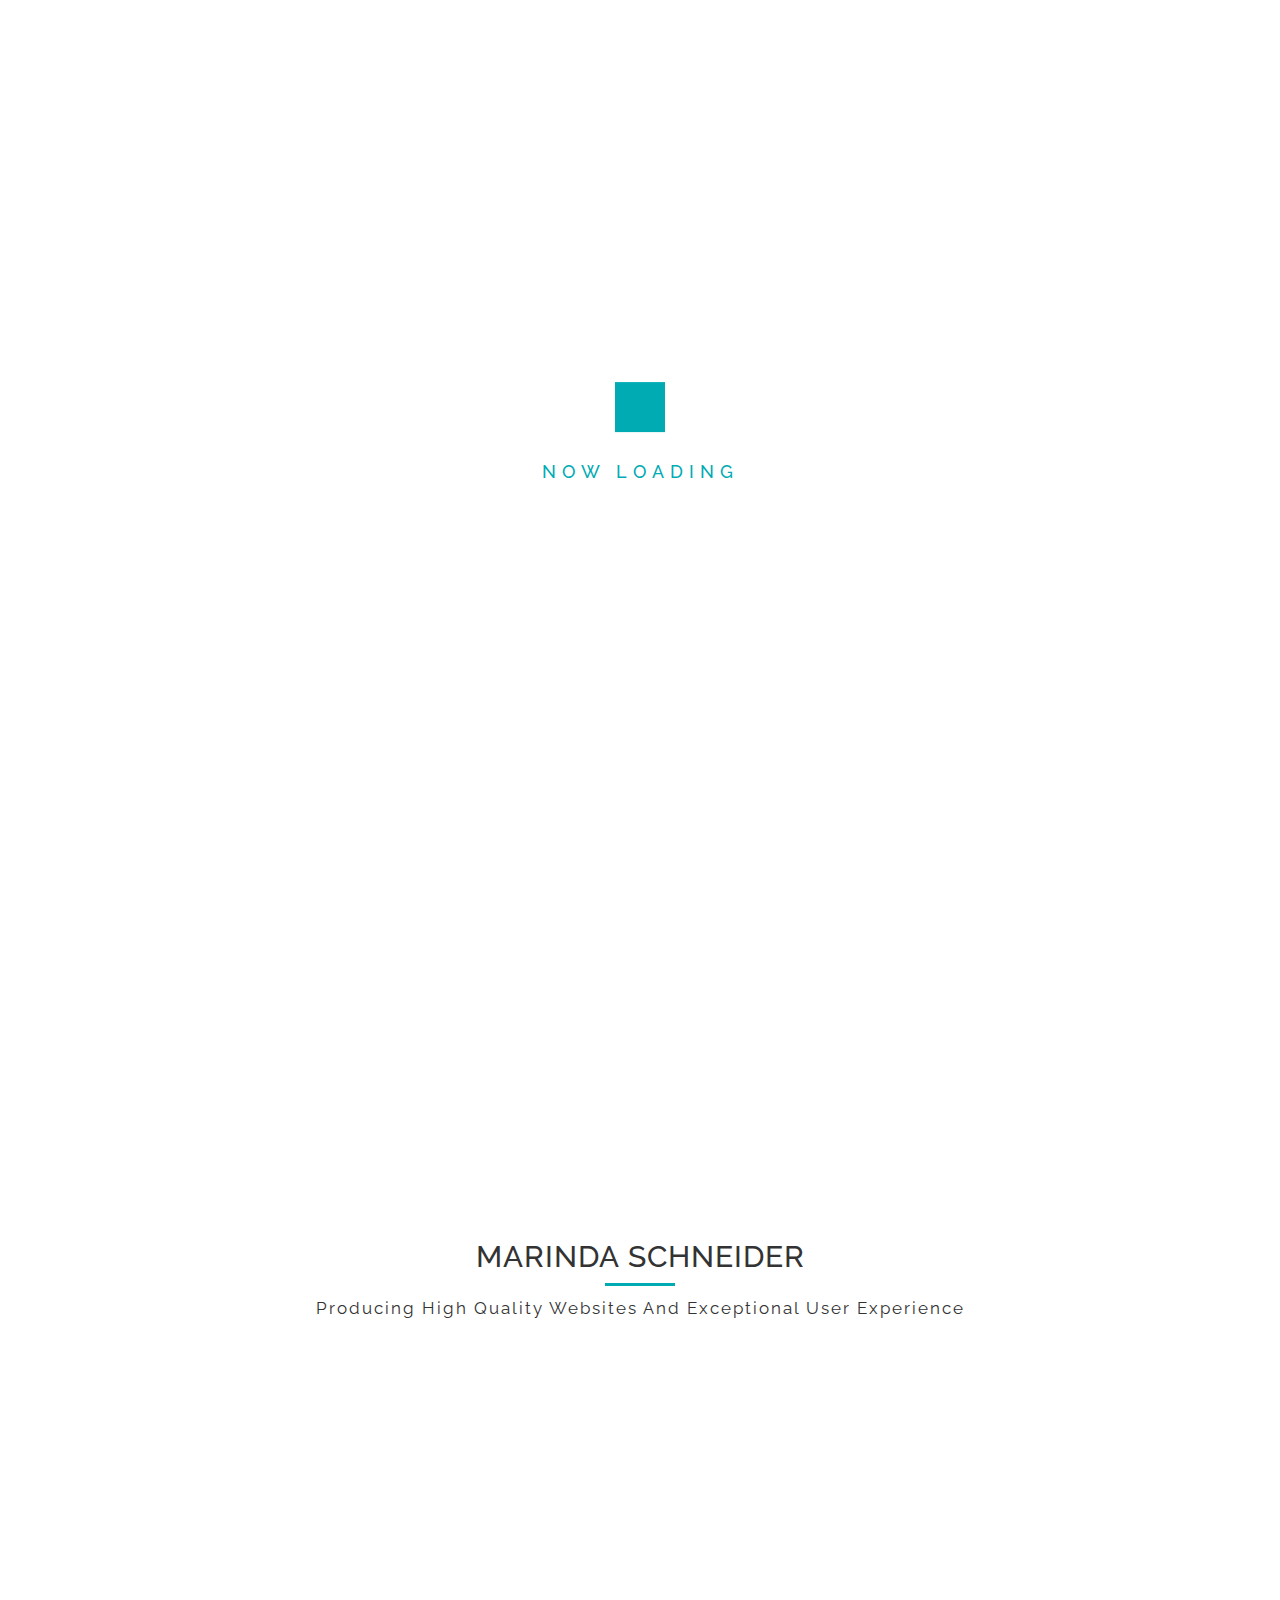
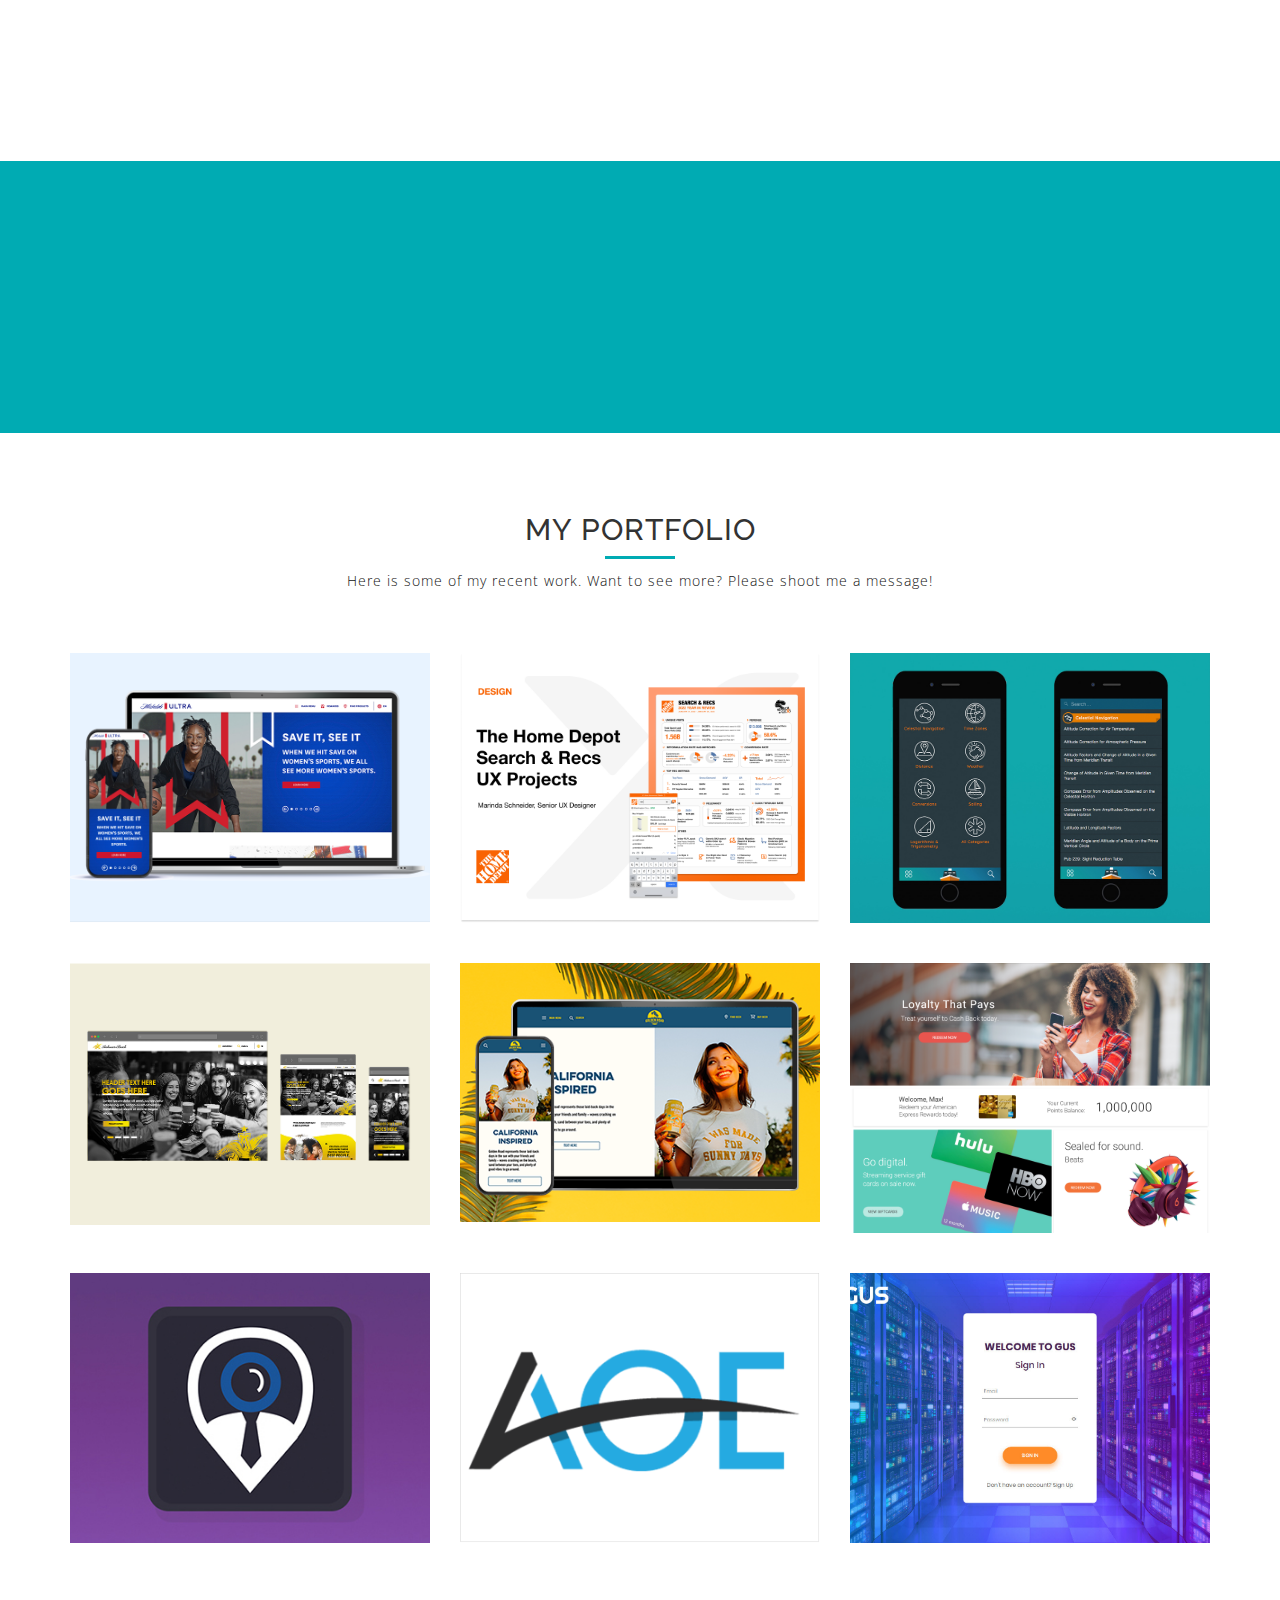
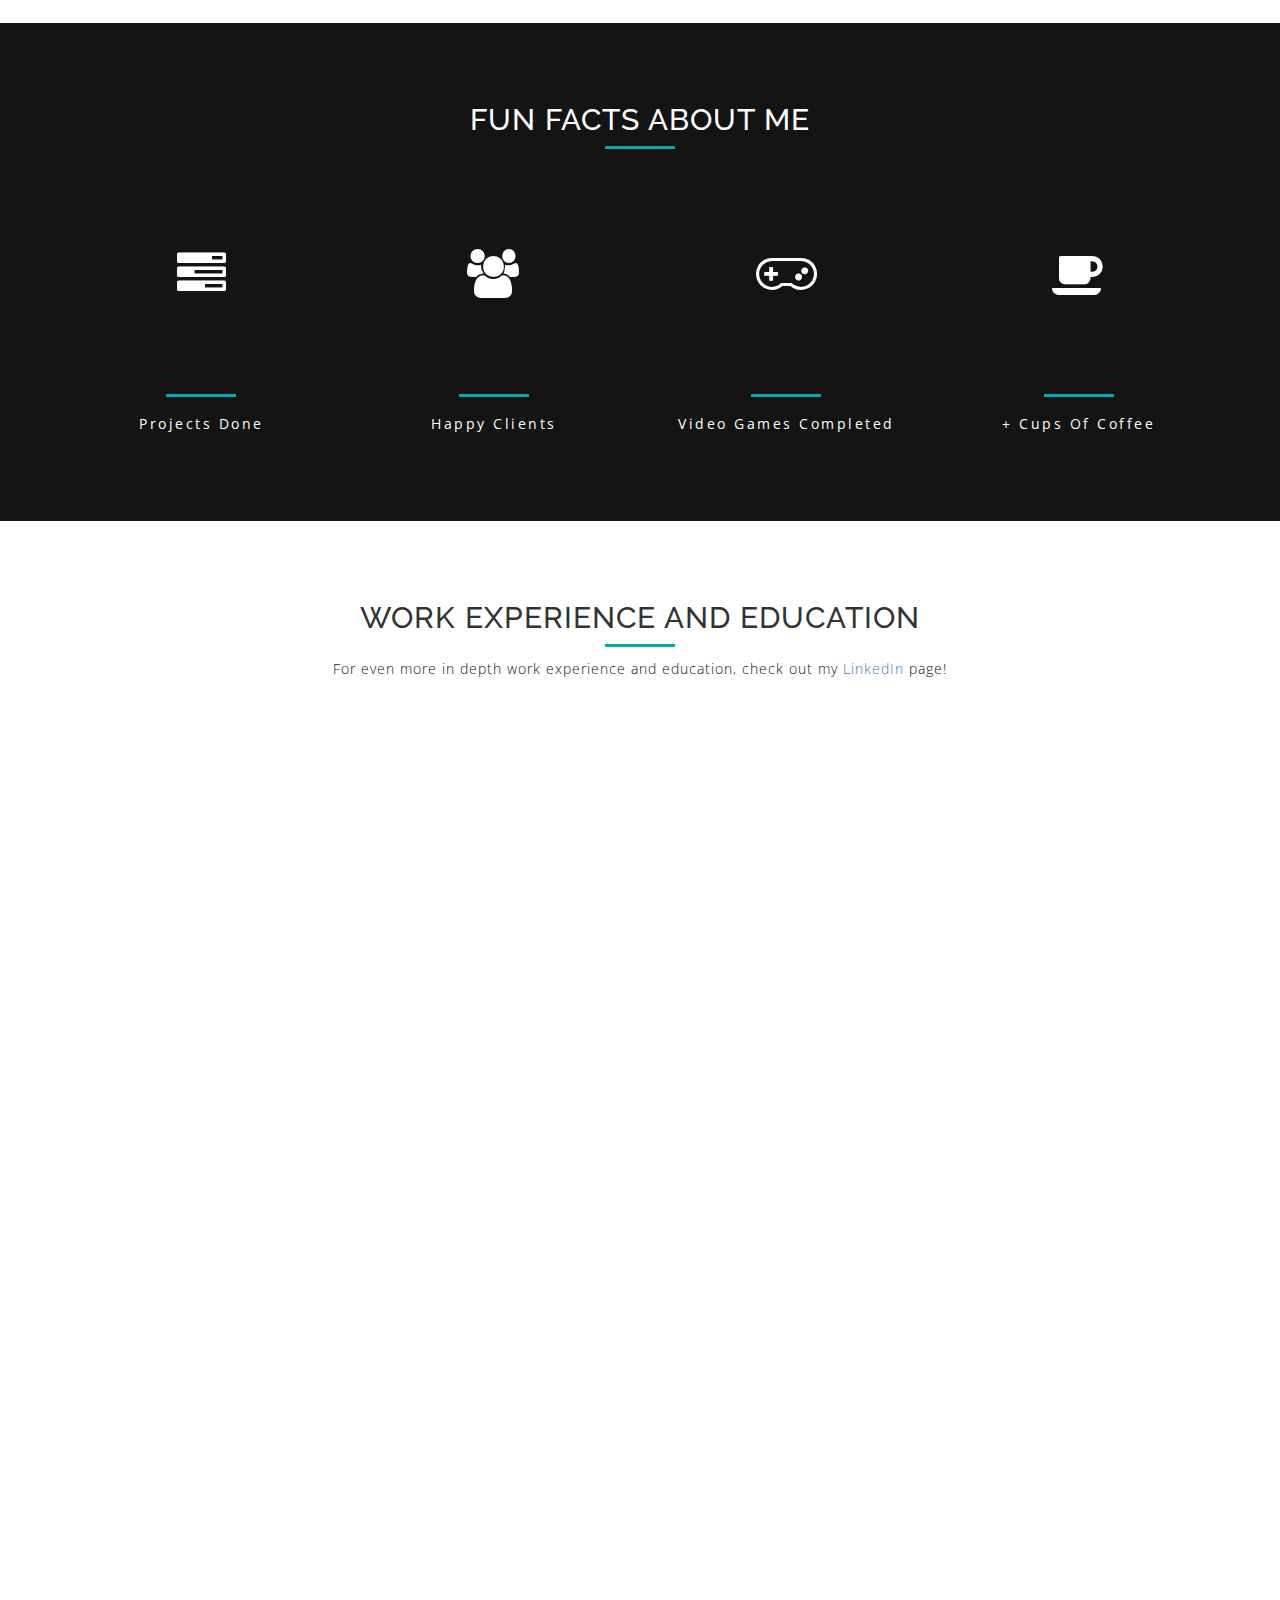
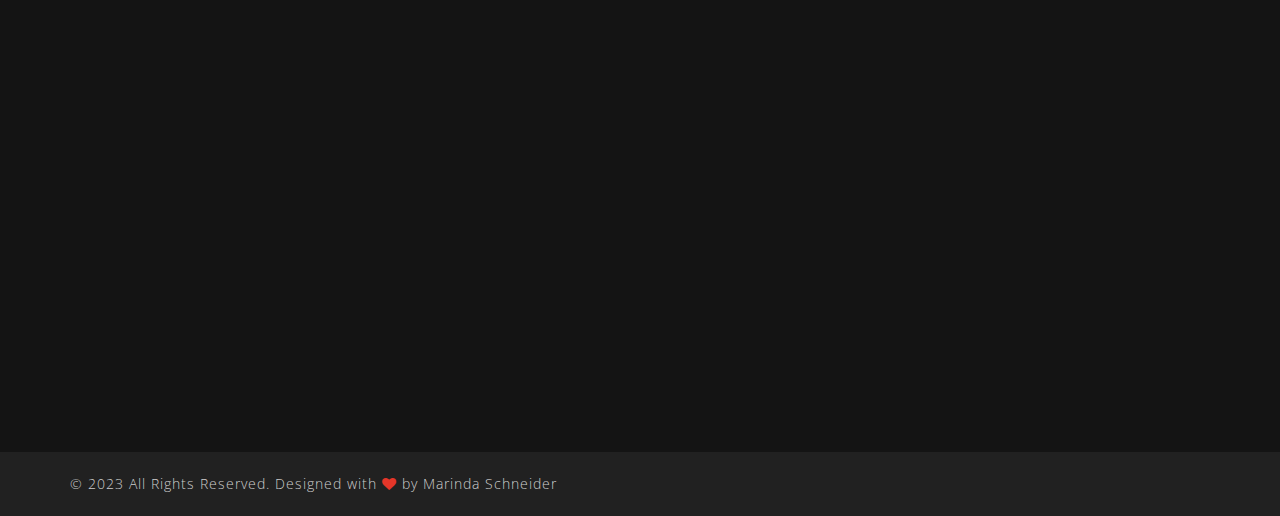
==== commit 5dc06e2c: "Update index.html" ====
--- a/index.html
+++ b/index.html
@@ -335,7 +335,7 @@
 						<div class="img-overlay">
 							<div class="overlay-text">
 								<h4>Anheuser-Busch</h4>
-								<p>UI/UX | Design</p>
+								<p>UI/UX Design</p>
 							</div>
 						</div>
 					</div>	
@@ -401,7 +401,7 @@
 						<div class="img-overlay">
 							<div class="overlay-text">
 								<h4>Symphony Loyalty Platform</h4>
-								<p>UI/UX | Design | Development</p>
+								<p>UI/UX Design | Development</p>
 							</div>
 						</div>
 					</div>	
@@ -434,7 +434,7 @@
 						<div class="img-overlay">
 							<div class="overlay-text">
 								<h4>Employee Finder App</h4>
-								<p>UI/UX | Design | Development</p>
+								<p>UI/UX Design | Development</p>
 							</div>
 						</div>
 					</div>	
@@ -450,7 +450,7 @@
 					        <img class="center-block img-responsive thumbnail" src="img/employee_finder.jpg" alt="project-7">
 					        <h4>Employee Finder React.js App</h4>
 					        <div class="separator"></div>
-					        <p class="para subtitle">( UI/UX / Development / Logo Design)</p>
+					        <p class="para subtitle">( UI/UX Design | Development | Logo Design)</p>
 					        <p class="para project-description">The Employee Finder is a React.js web app that allows the user to find employees. I created the UI for this app and developed the code with my team.</p>
 					      </div>
 					    </div>
@@ -466,7 +466,7 @@
 						<div class="img-overlay">
 							<div class="overlay-text">
 								<h4>AOE</h4>
-								<p>UI/UX | Development</p>
+								<p>UI/UX Design | Development</p>
 							</div>
 						</div>
 					</div>	
@@ -484,7 +484,7 @@
 					        <img class="center-block img-responsive thumbnail" src="img/aoe3.png" alt="project-8">
 					        <h4>AOE</h4>
 					        <div class="separator"></div>
-					        <p class="para subtitle">( UI/UX | development )</p>
+					        <p class="para subtitle">( UI/UX Design | development )</p>
 					        <p class="para project-description">AOE is an intricate mapping application created for managing and plotting obstruction data. Users can query for map points (obstructions) by type, country, latitude and longitude, or filtering.</p>
 					      </div>
 					    </div>
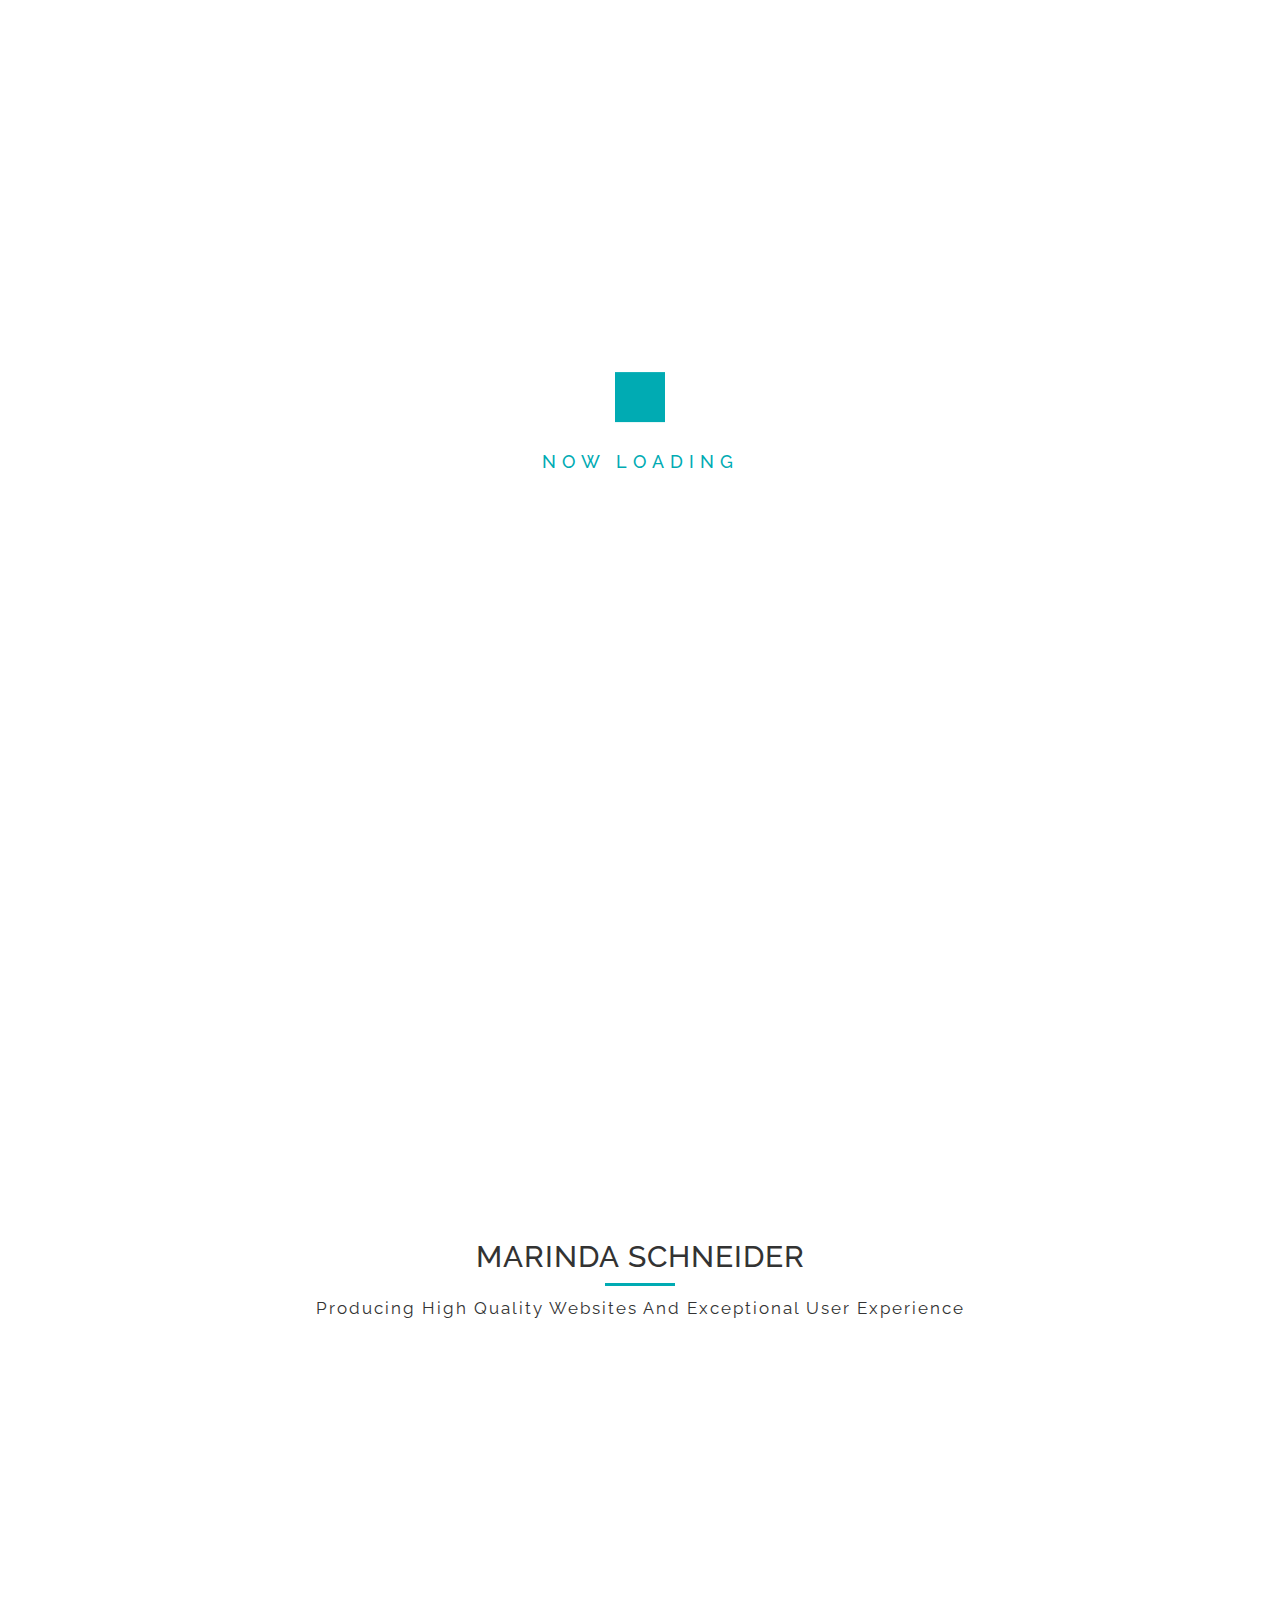
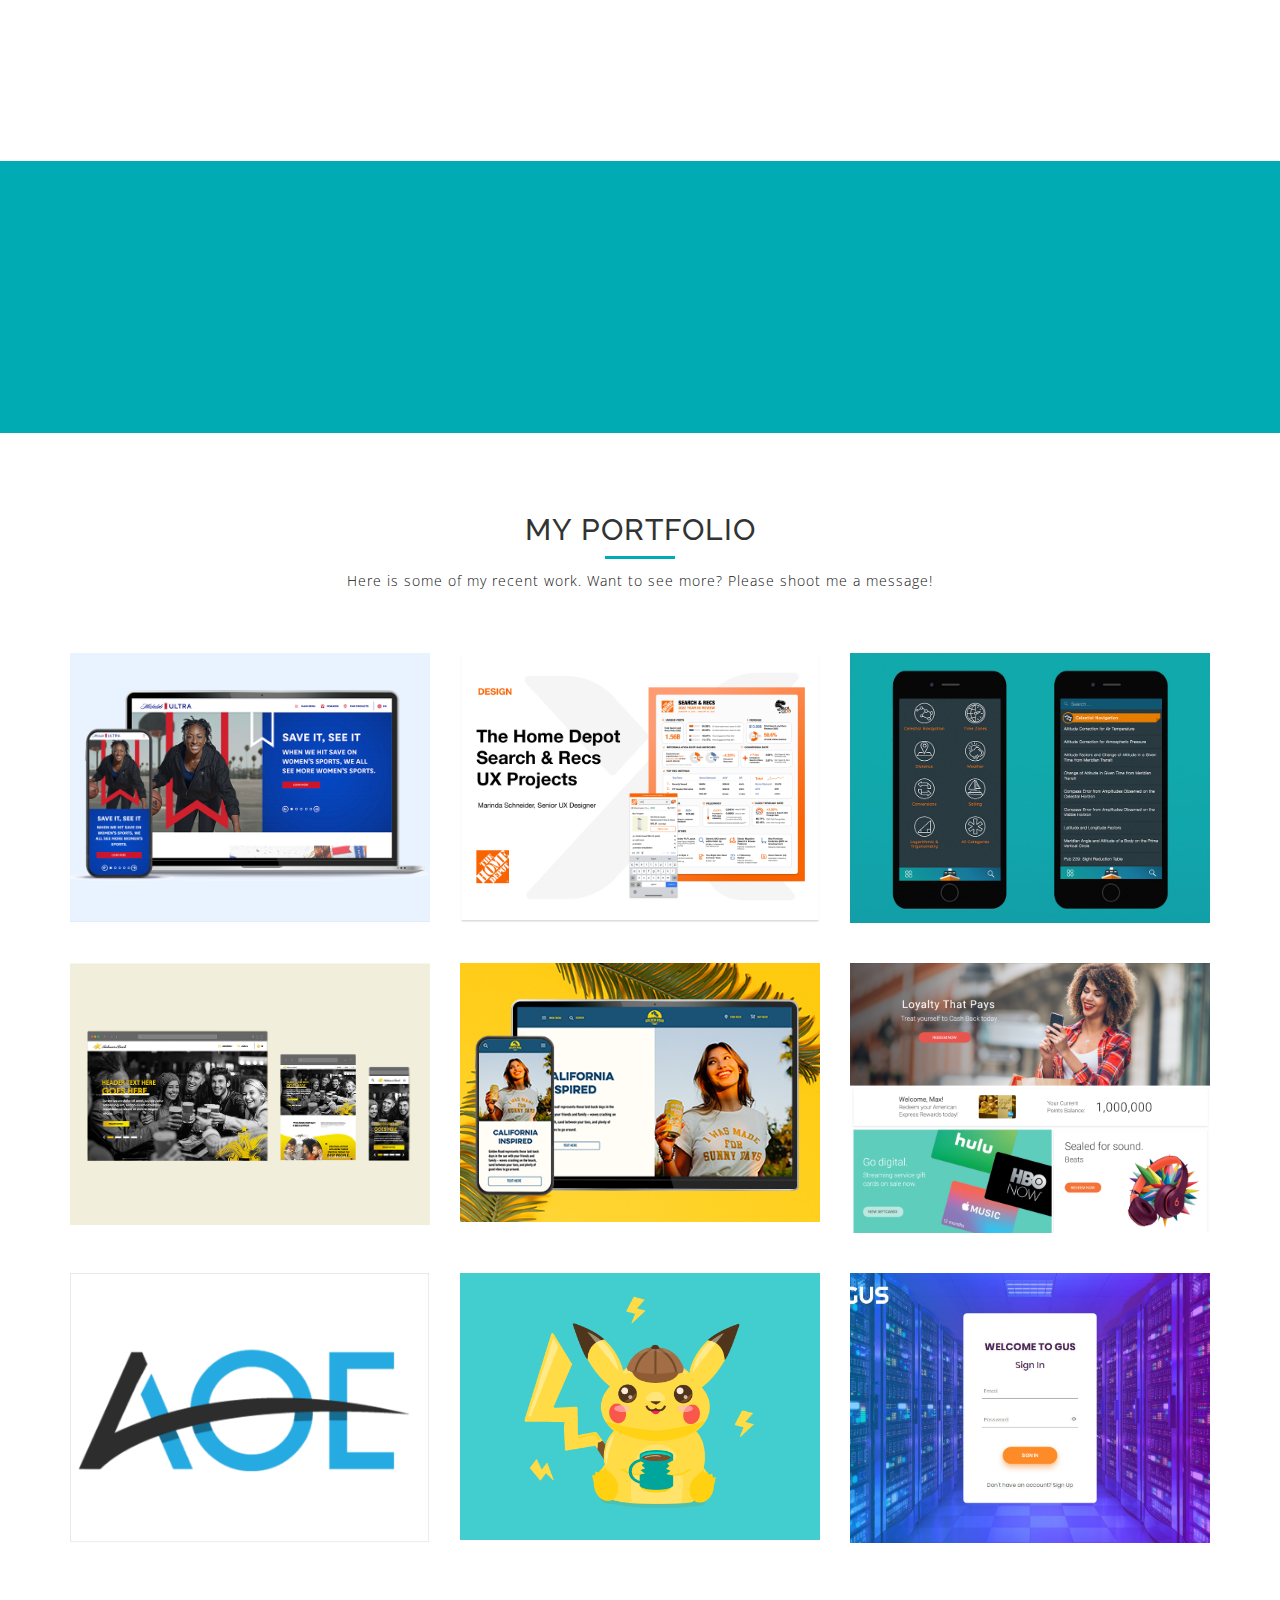
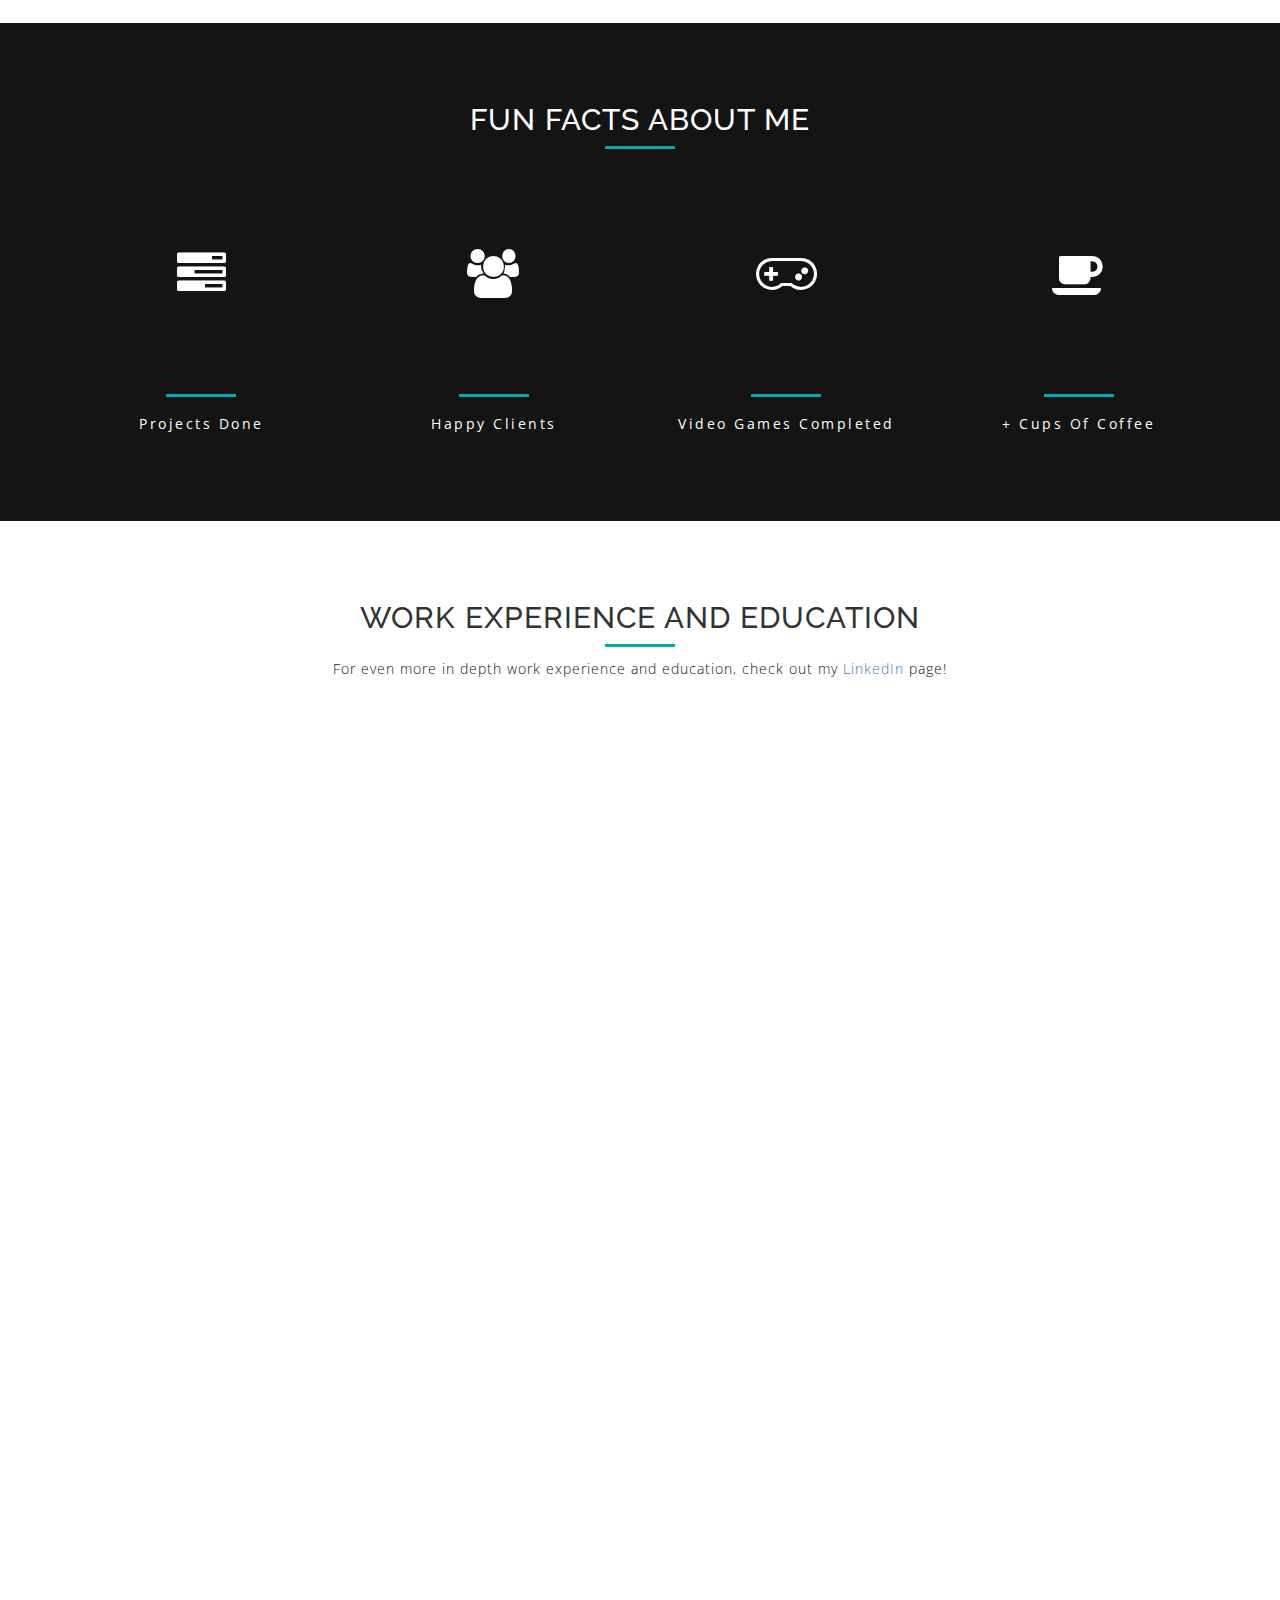
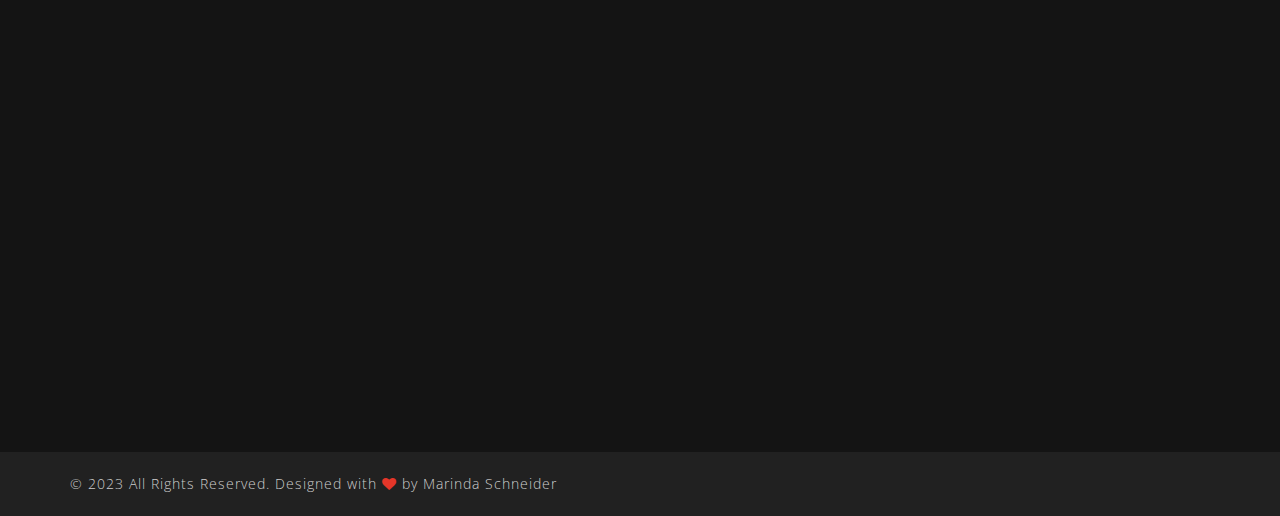
==== commit 4caac124: "Update index.html" ====
--- a/index.html
+++ b/index.html
@@ -429,11 +429,11 @@
 				<div class="mix branding col-md-4 col-sm-6 col-xs-12" data-my-order="7">
 					<div class="project" data-toggle="modal" data-target="#modal-7">
 						<div class="project-img-wrapper">
-							<img class="center-block img-responsive" src="img/employee_finder_crop.jpg" alt="project-7">
+							<img class="center-block img-responsive" src="img/aoe-logo.png" alt="project-7">
 						</div>
 						<div class="img-overlay">
 							<div class="overlay-text">
-								<h4>Employee Finder App</h4>
+								<h4>NJVC LLC</h4>
 								<p>UI/UX Design | Development</p>
 							</div>
 						</div>
@@ -444,14 +444,18 @@
 					    <div class="modal-content">
 					      <div class="modal-header">
 					        <button type="button" class="close" data-dismiss="modal" aria-label="Close"><span aria-hidden="true">&times;</span></button>
-					        <h4 class="modal-title" id="label_7">Employee Finder</h4>
+					        <h4 class="modal-title" id="label_7">NJVC LLC | Employee Finder & AOE</h4>
 					      </div>
 					      <div class="modal-body">
-					        <img class="center-block img-responsive thumbnail" src="img/employee_finder.jpg" alt="project-7">
-					        <h4>Employee Finder React.js App</h4>
+					        <img class="center-block img-responsive thumbnail" src="img/employee_finder.jpg" alt="Employee Finder">
+					        <img class="center-block img-responsive thumbnail" src="img/aoe1.png" alt="project-8">
+					        <img class="center-block img-responsive thumbnail" src="img/aoe-2.png" alt="project-8">
+					        <img class="center-block img-responsive thumbnail" src="img/aoe3.png" alt="project-8">
+					        <h4>NJVC LLC Projects | Employee Finder & AOE</h4>
 					        <div class="separator"></div>
 					        <p class="para subtitle">( UI/UX Design | Development | Logo Design)</p>
 					        <p class="para project-description">The Employee Finder is a React.js web app that allows the user to find employees. I created the UI for this app and developed the code with my team.</p>
+					        <p class="para project-description">AOE is an intricate mapping application created for managing and plotting obstruction data. Users can query for map points (obstructions) by type, country, latitude and longitude, or filtering.</p>
 					      </div>
 					    </div>
 					  </div>
@@ -461,12 +465,12 @@
 				<div class="mix development col-md-4 col-sm-6 col-xs-12" data-my-order="8">
 					<div class="project" data-toggle="modal" data-target="#modal-8">
 						<div class="project-img-wrapper">
-							<img class="center-block img-responsive" src="img/aoe-logo.png" alt="project-8">
+							<img class="center-block img-responsive" src="img/dec-pika.png" alt="project-8">
 						</div>
 						<div class="img-overlay">
 							<div class="overlay-text">
-								<h4>AOE</h4>
-								<p>UI/UX Design | Development</p>
+								<h4>Detective Pikachu</h4>
+								<p>Illustration</p>
 							</div>
 						</div>
 					</div>	
@@ -479,13 +483,11 @@
 					        <h4 class="modal-title" id="label_8">AOE</h4>
 					      </div>
 					      <div class="modal-body">
-					        <img class="center-block img-responsive thumbnail" src="img/aoe1.png" alt="project-8">
-					        <img class="center-block img-responsive thumbnail" src="img/aoe-2.png" alt="project-8">
-					        <img class="center-block img-responsive thumbnail" src="img/aoe3.png" alt="project-8">
-					        <h4>AOE</h4>
+					        <img class="center-block img-responsive thumbnail" src="img/dec-pika.png" alt="Detective Pikachu">
+					        <h4>Detective Pikachu</h4>
 					        <div class="separator"></div>
-					        <p class="para subtitle">( UI/UX Design | development )</p>
-					        <p class="para project-description">AOE is an intricate mapping application created for managing and plotting obstruction data. Users can query for map points (obstructions) by type, country, latitude and longitude, or filtering.</p>
+					        <p class="para subtitle">( Illustration )</p>
+					        <p class="para project-description">Detective Pikachu is a fun vector design I made in Adobe Illustrator!</p>
 					      </div>
 					    </div>
 					  </div>
@@ -517,7 +519,7 @@
 					        <img class="center-block img-responsive thumbnail" src="img/encor-dash.jpg" alt="Encor CMS">
 					        <img class="center-block img-responsive thumbnail" src="img/ods.jpg" alt="Encor CMS">
 					        <img class="center-block img-responsive thumbnail" src="img/gus-crop.jpg" alt="GUS Login">
-					        <h4>Encor CMS & GUS</h4>
+					        <h4>InComm Projects | Encor & GUS</h4>
 					        <div class="separator"></div>
 					        <p class="para subtitle">( UI/UX Design | development )</p>
 					        <p class="para project-description">Encor is large scale loyalty management application. It's features include an order management system, catalog management, reporting, analytics, and other apps still in progress. I created and coded the login, dashboard and ODS system for this exciting new application.</p><br>
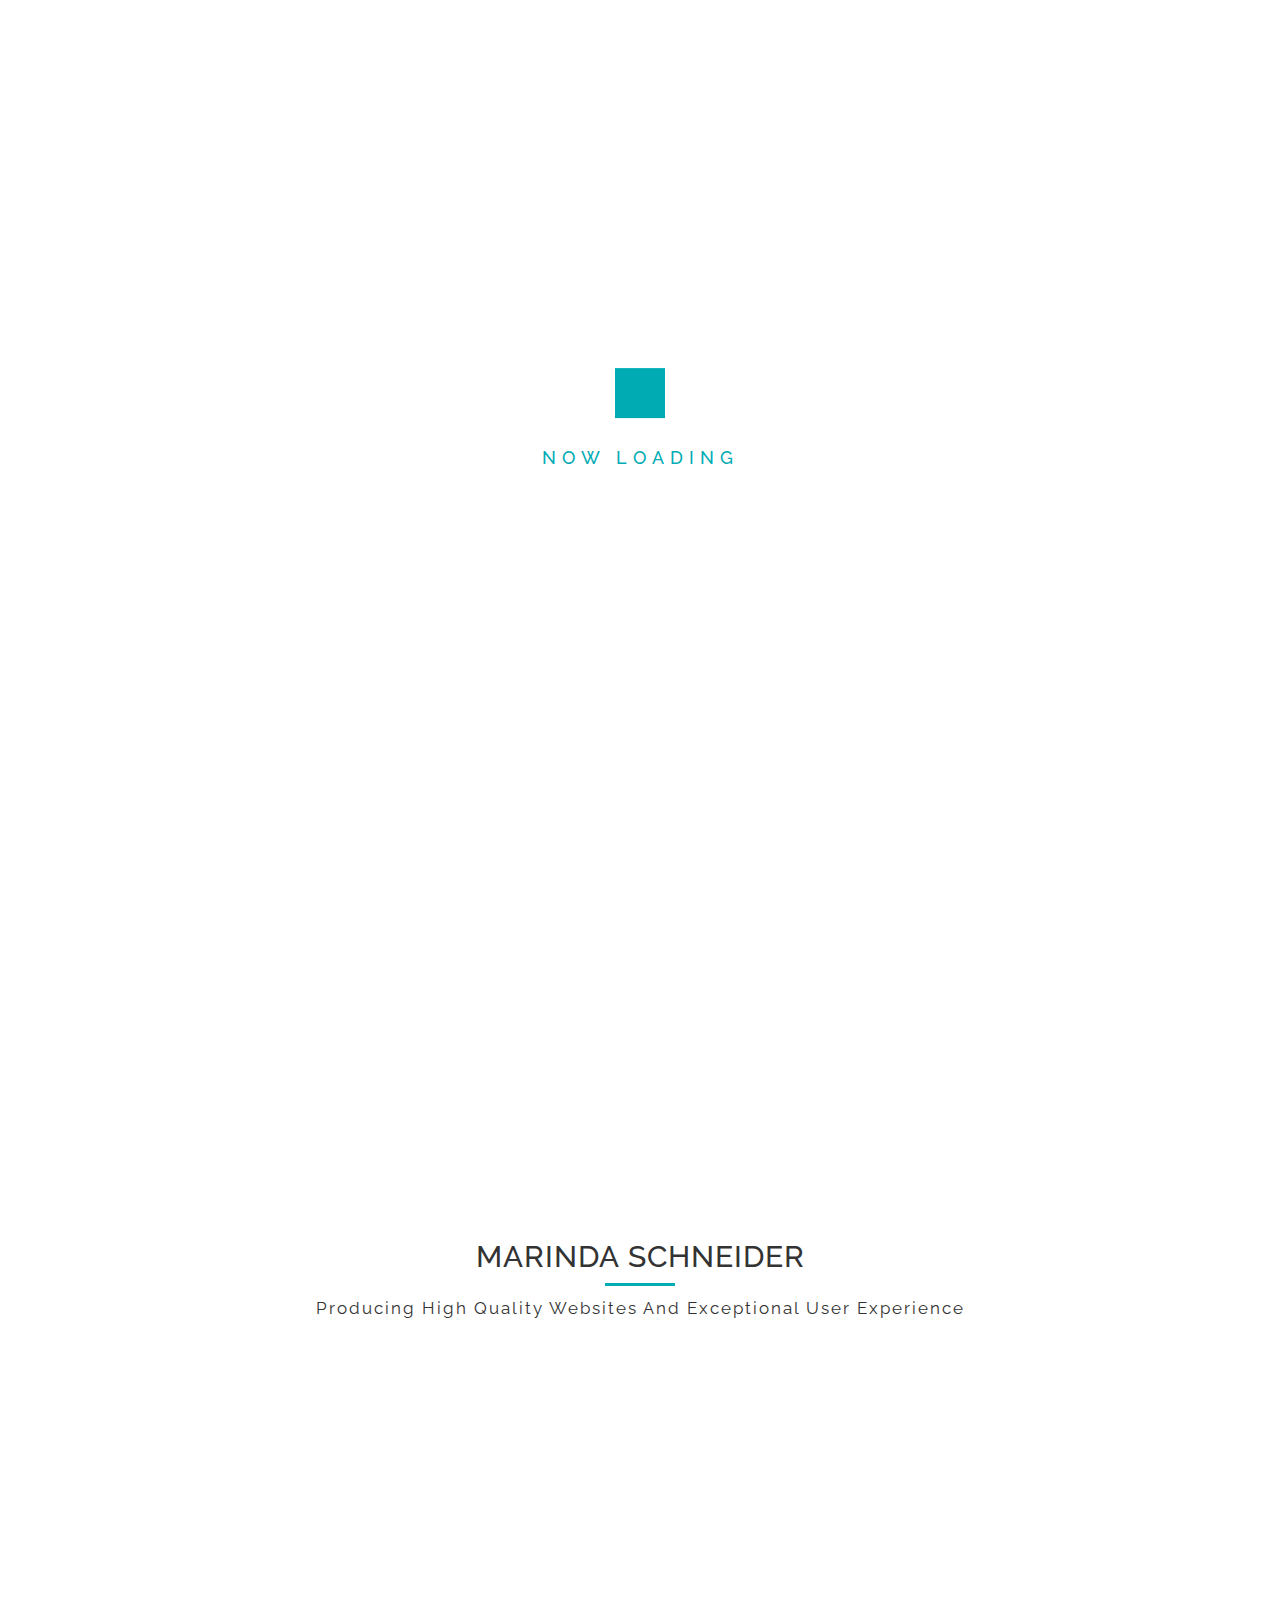
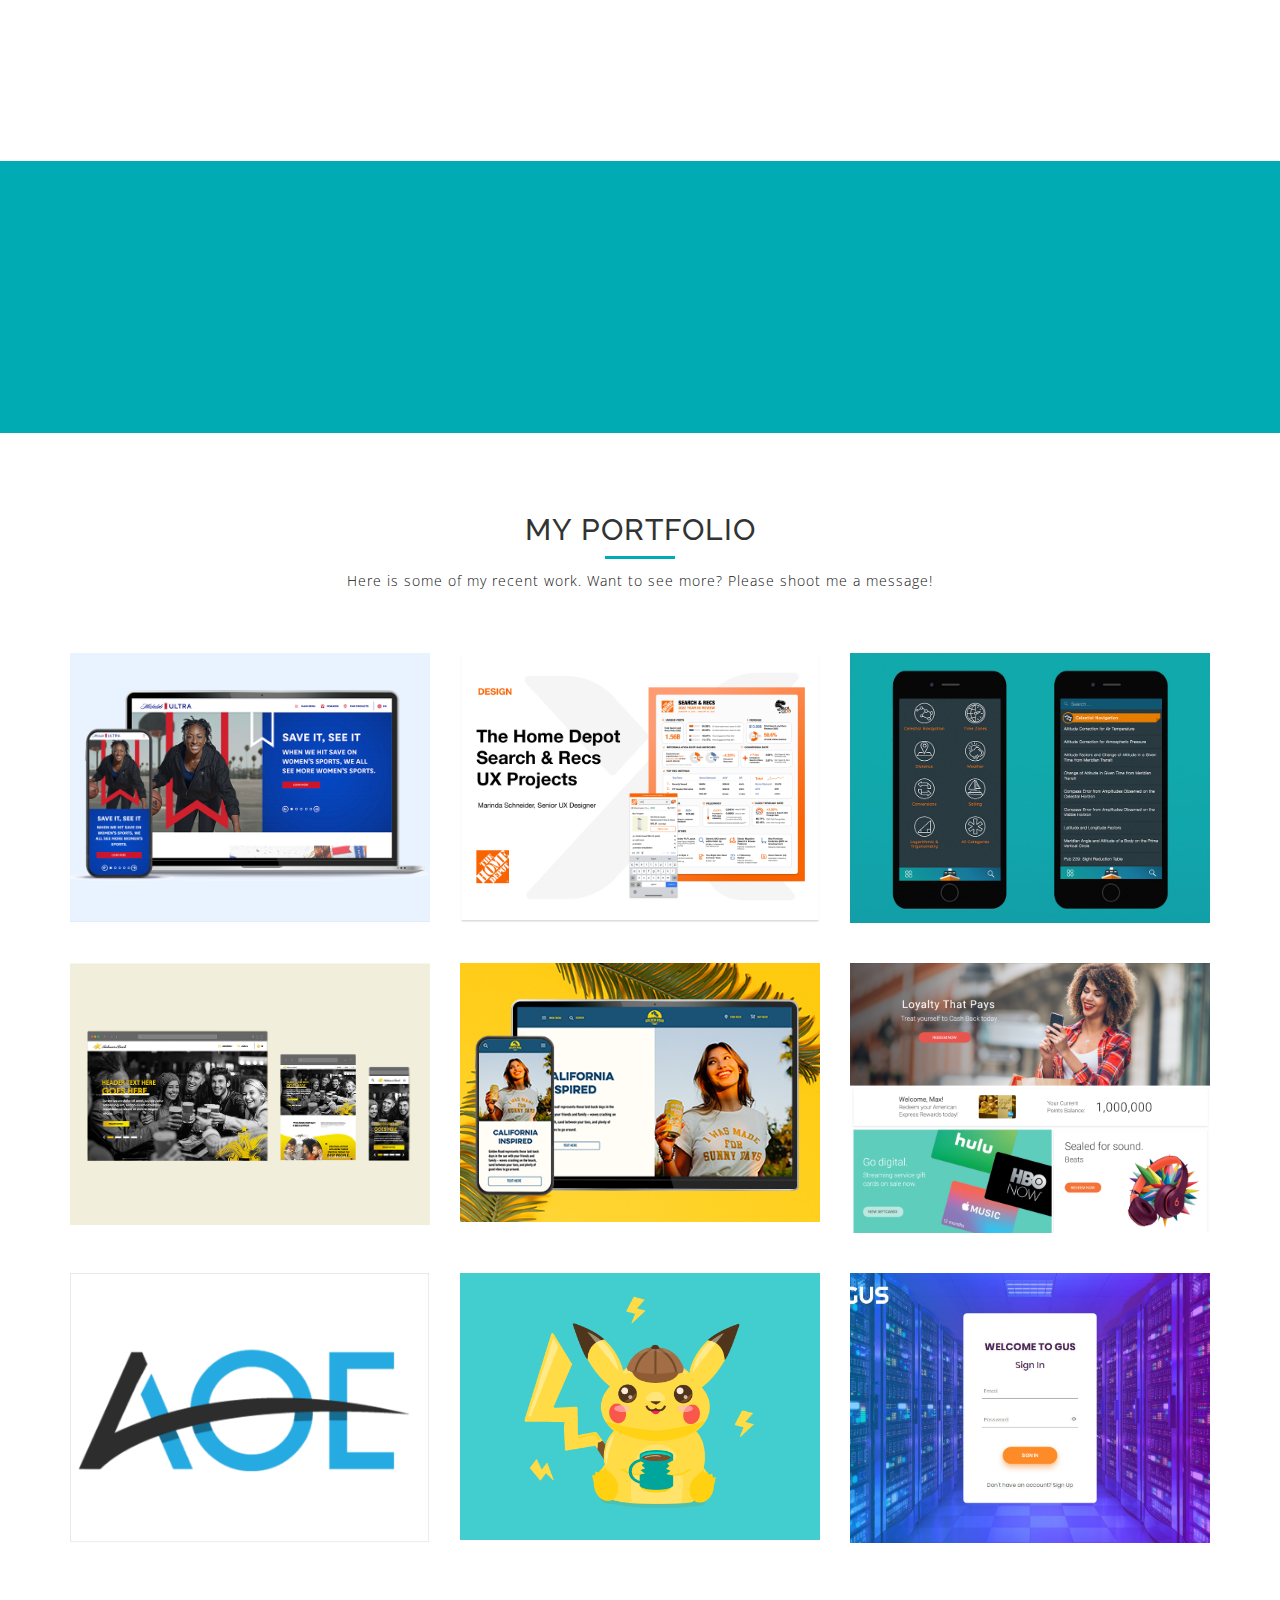
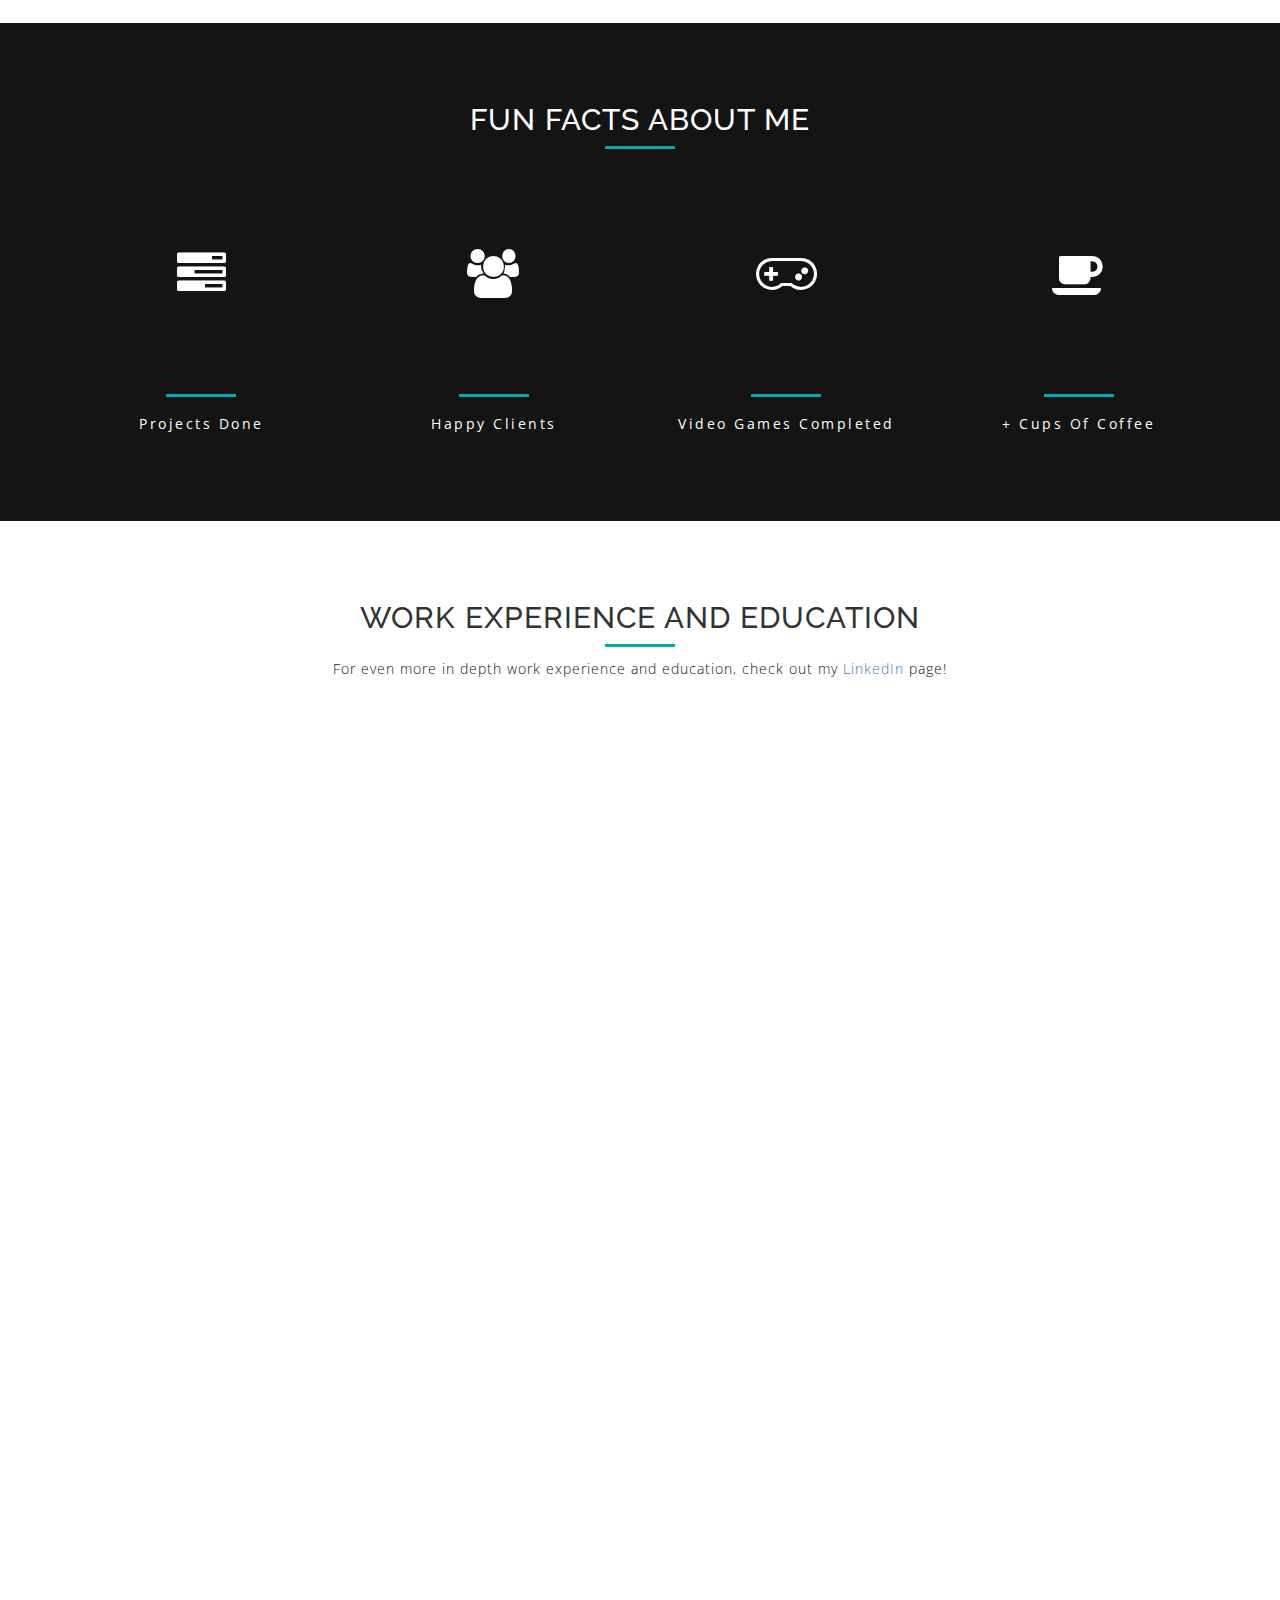
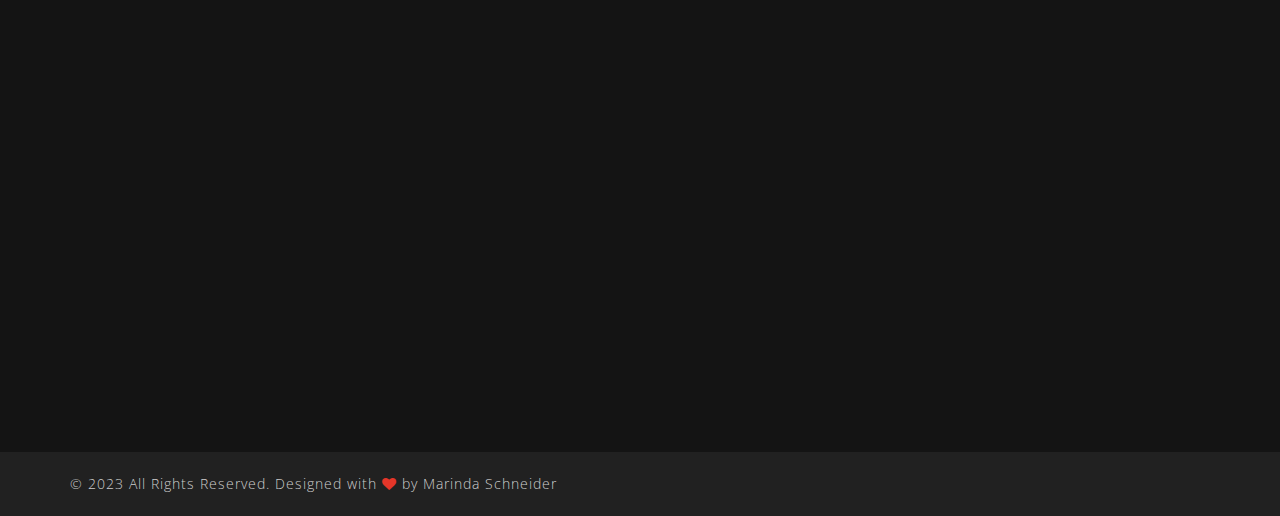
==== commit d23559bb: "Update index.html" ====
--- a/index.html
+++ b/index.html
@@ -754,7 +754,7 @@
 							<div class="info-wrapper">
 								<i class="fa fa-clock-o fa-fw"></i>
 								<h4>Work Hours</h4>
-								<p class="para">Mon - Fri : 9:30am - 6:00pm</p>
+								<p class="para">Mon - Fri : 8am - 5pm cst</p>
 							</div>
 						</div>
 					</div>
